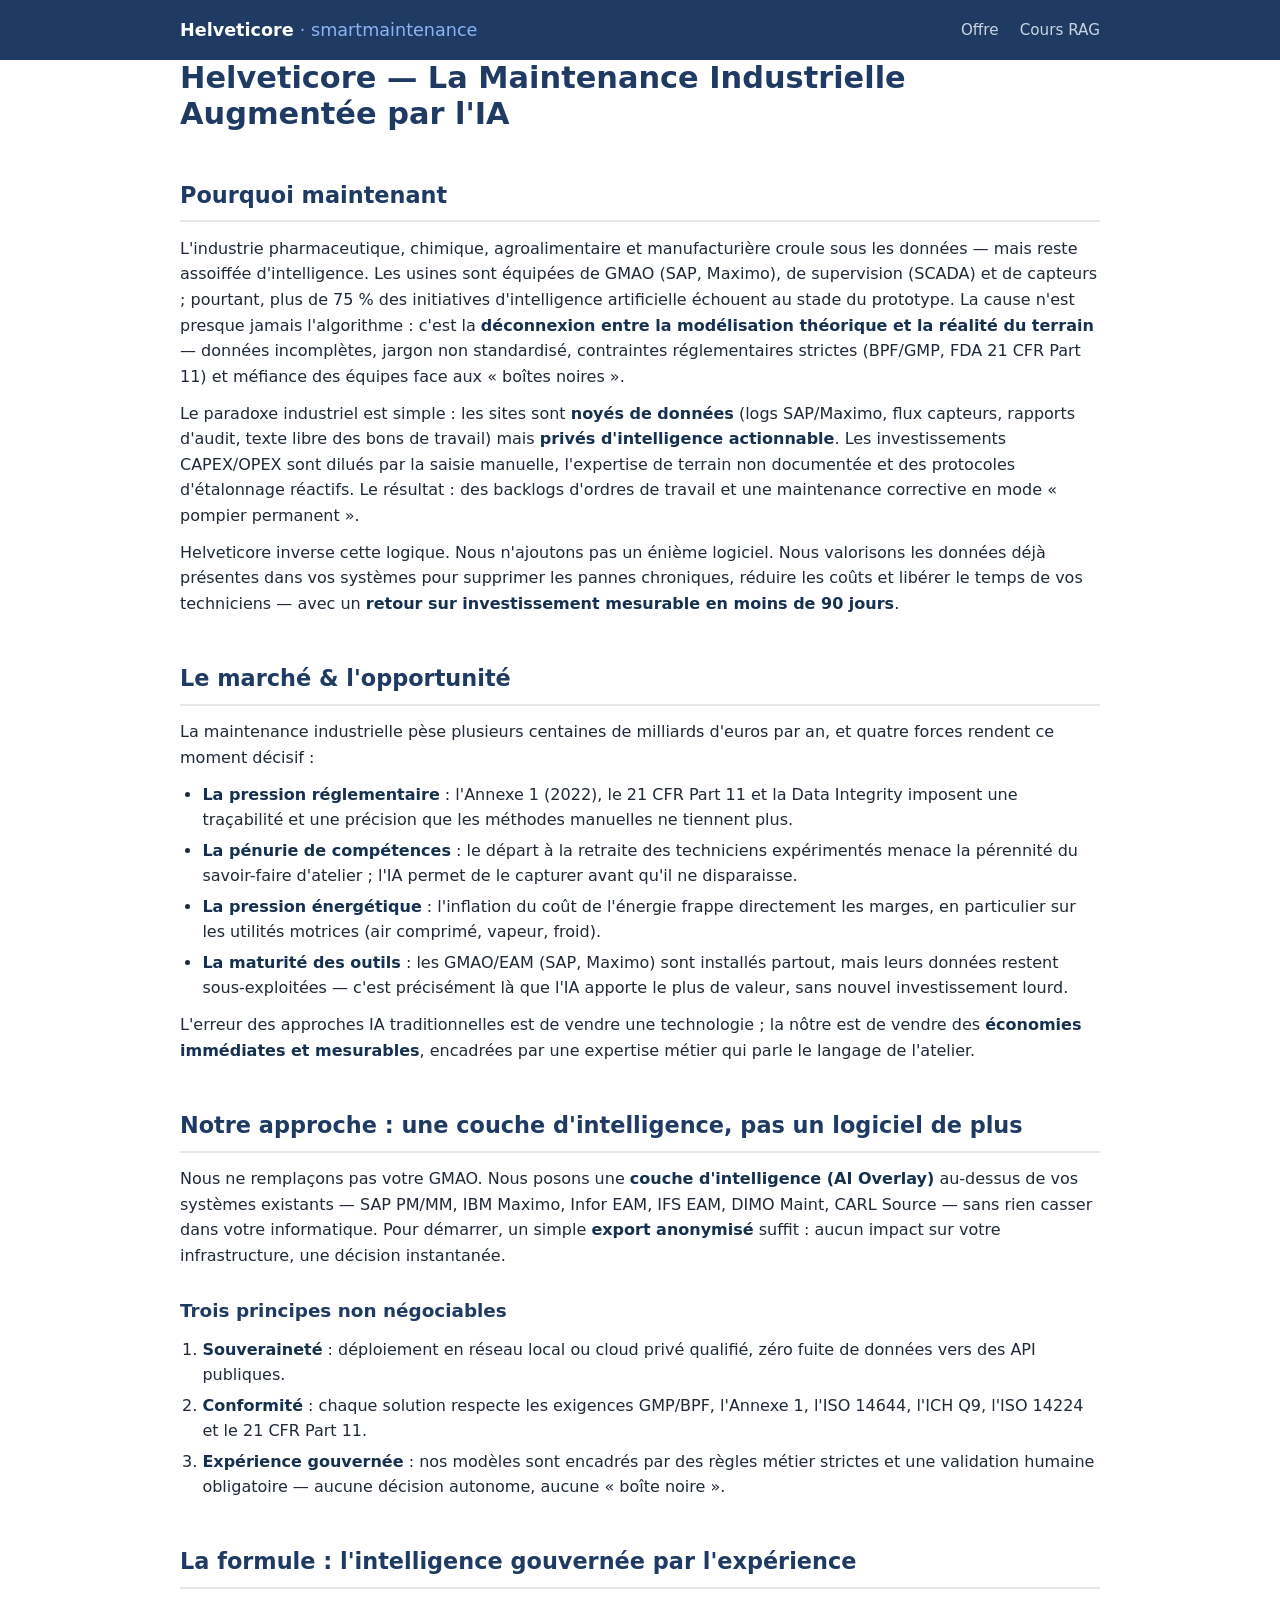
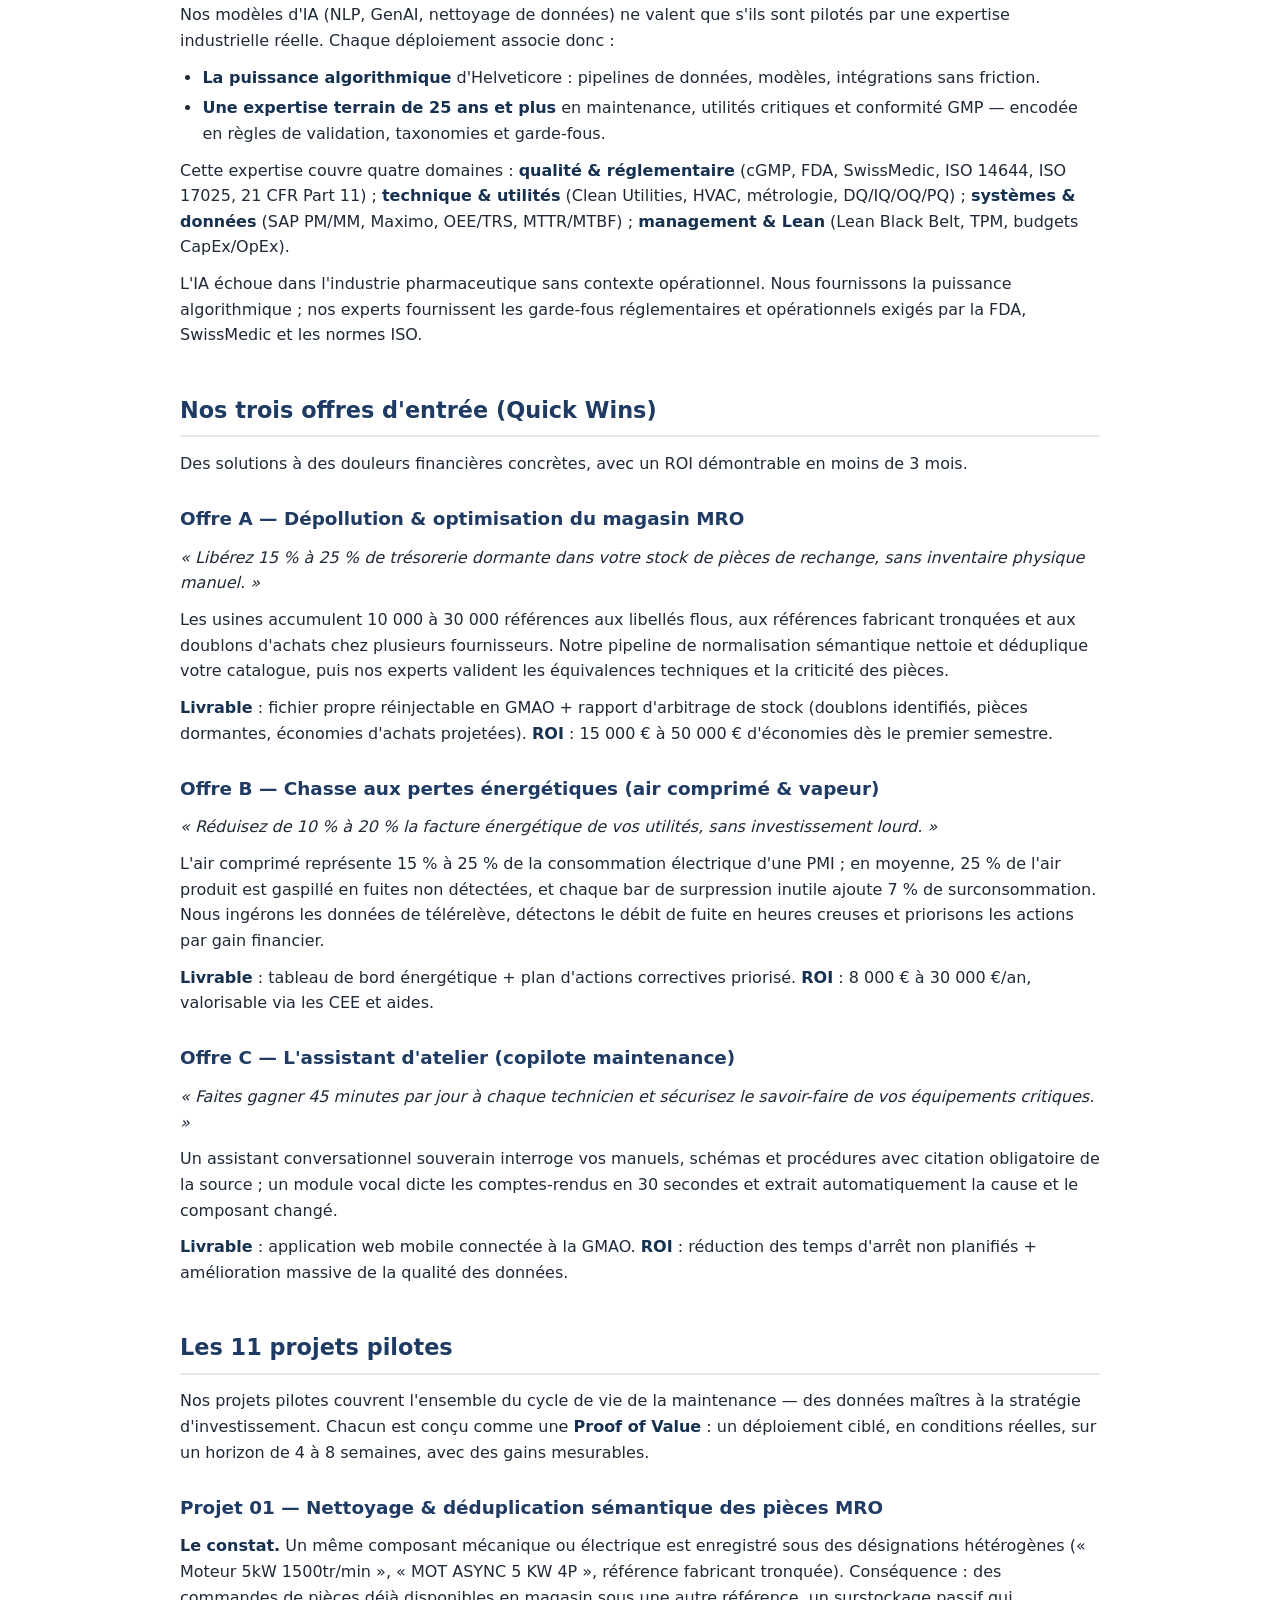
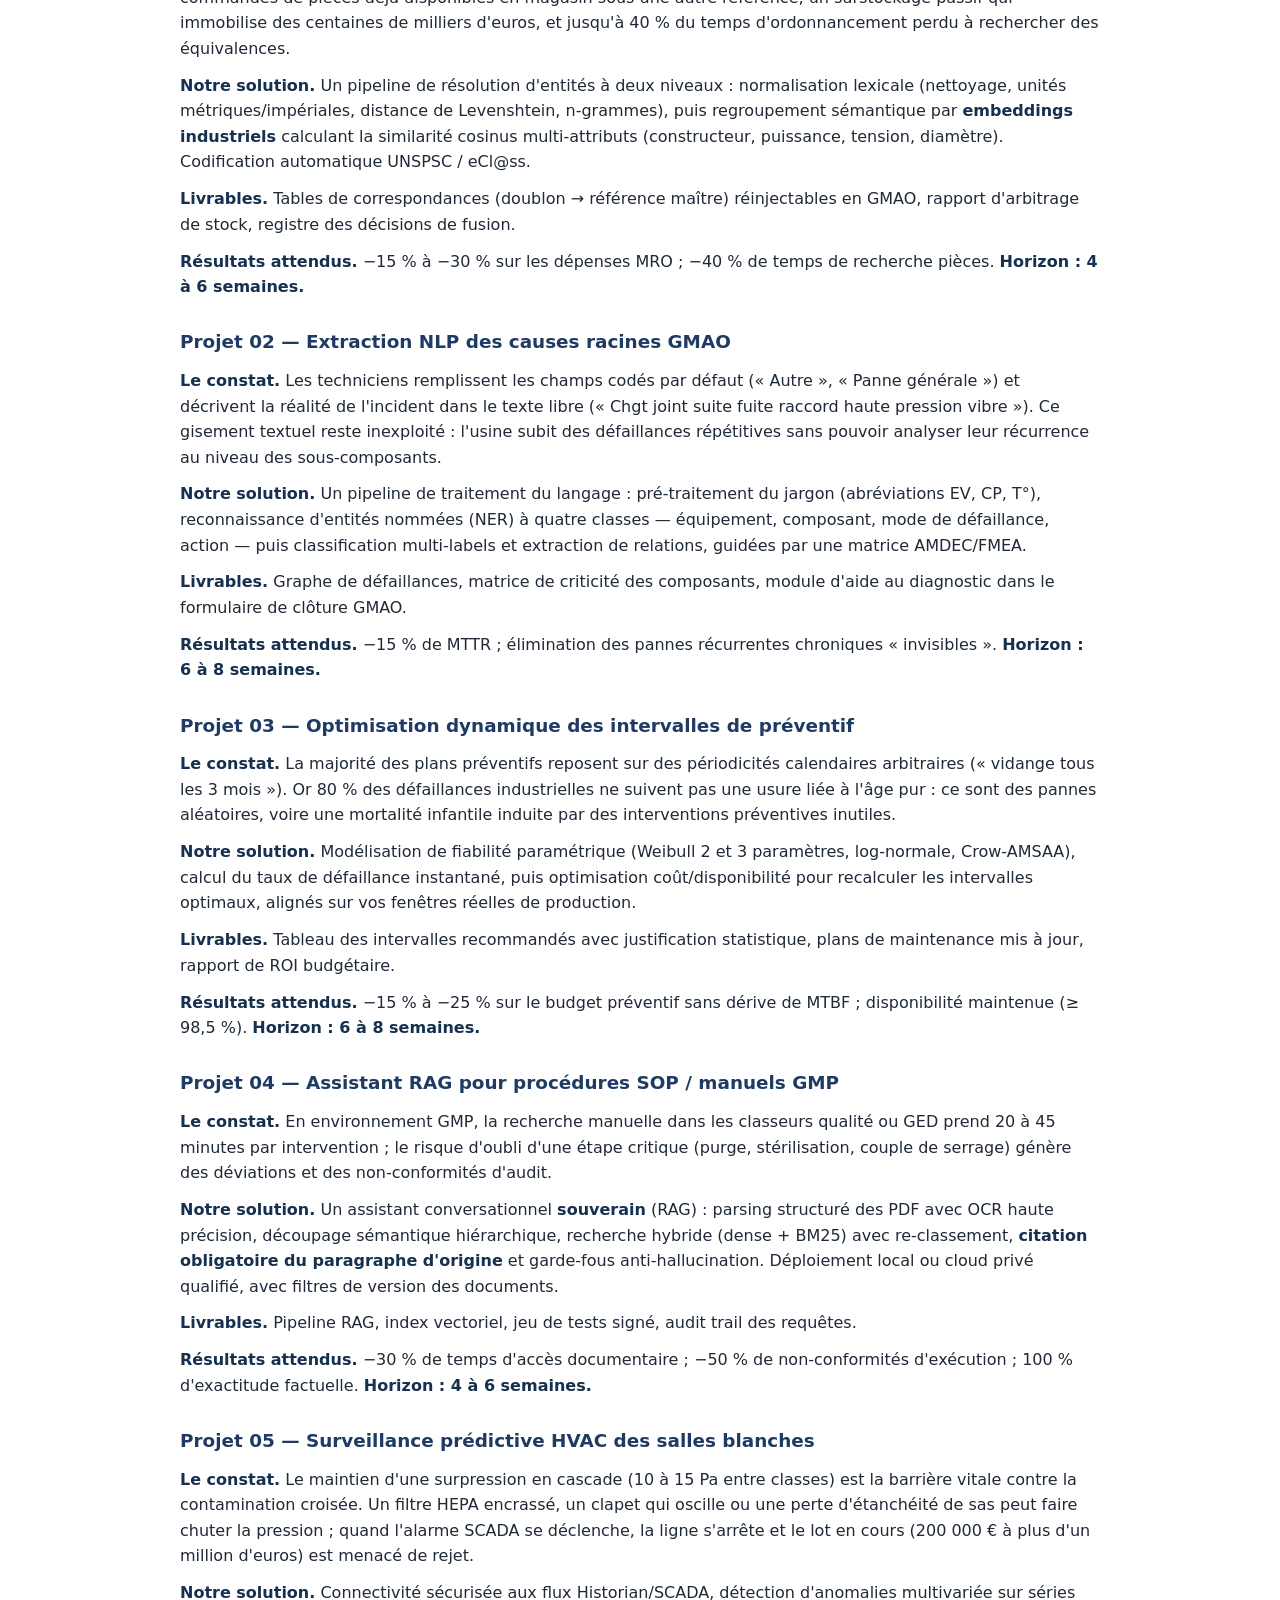
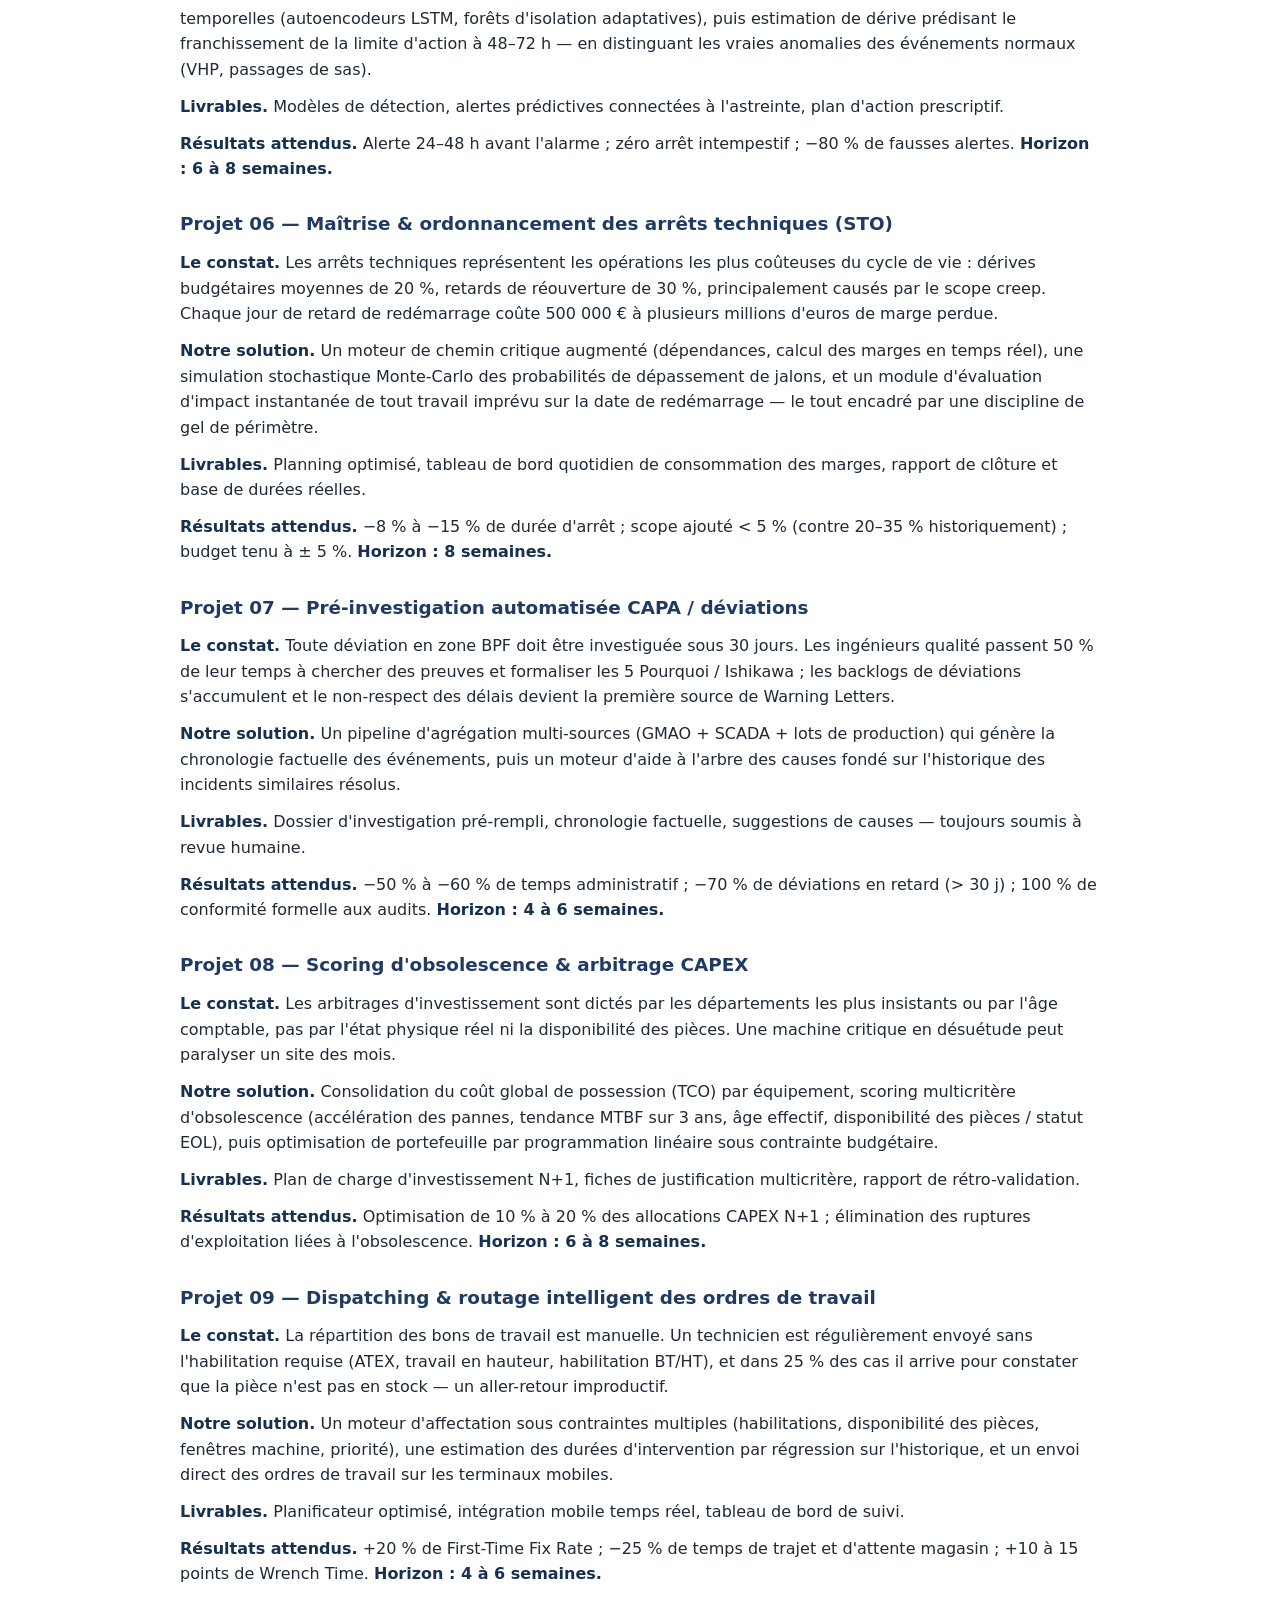
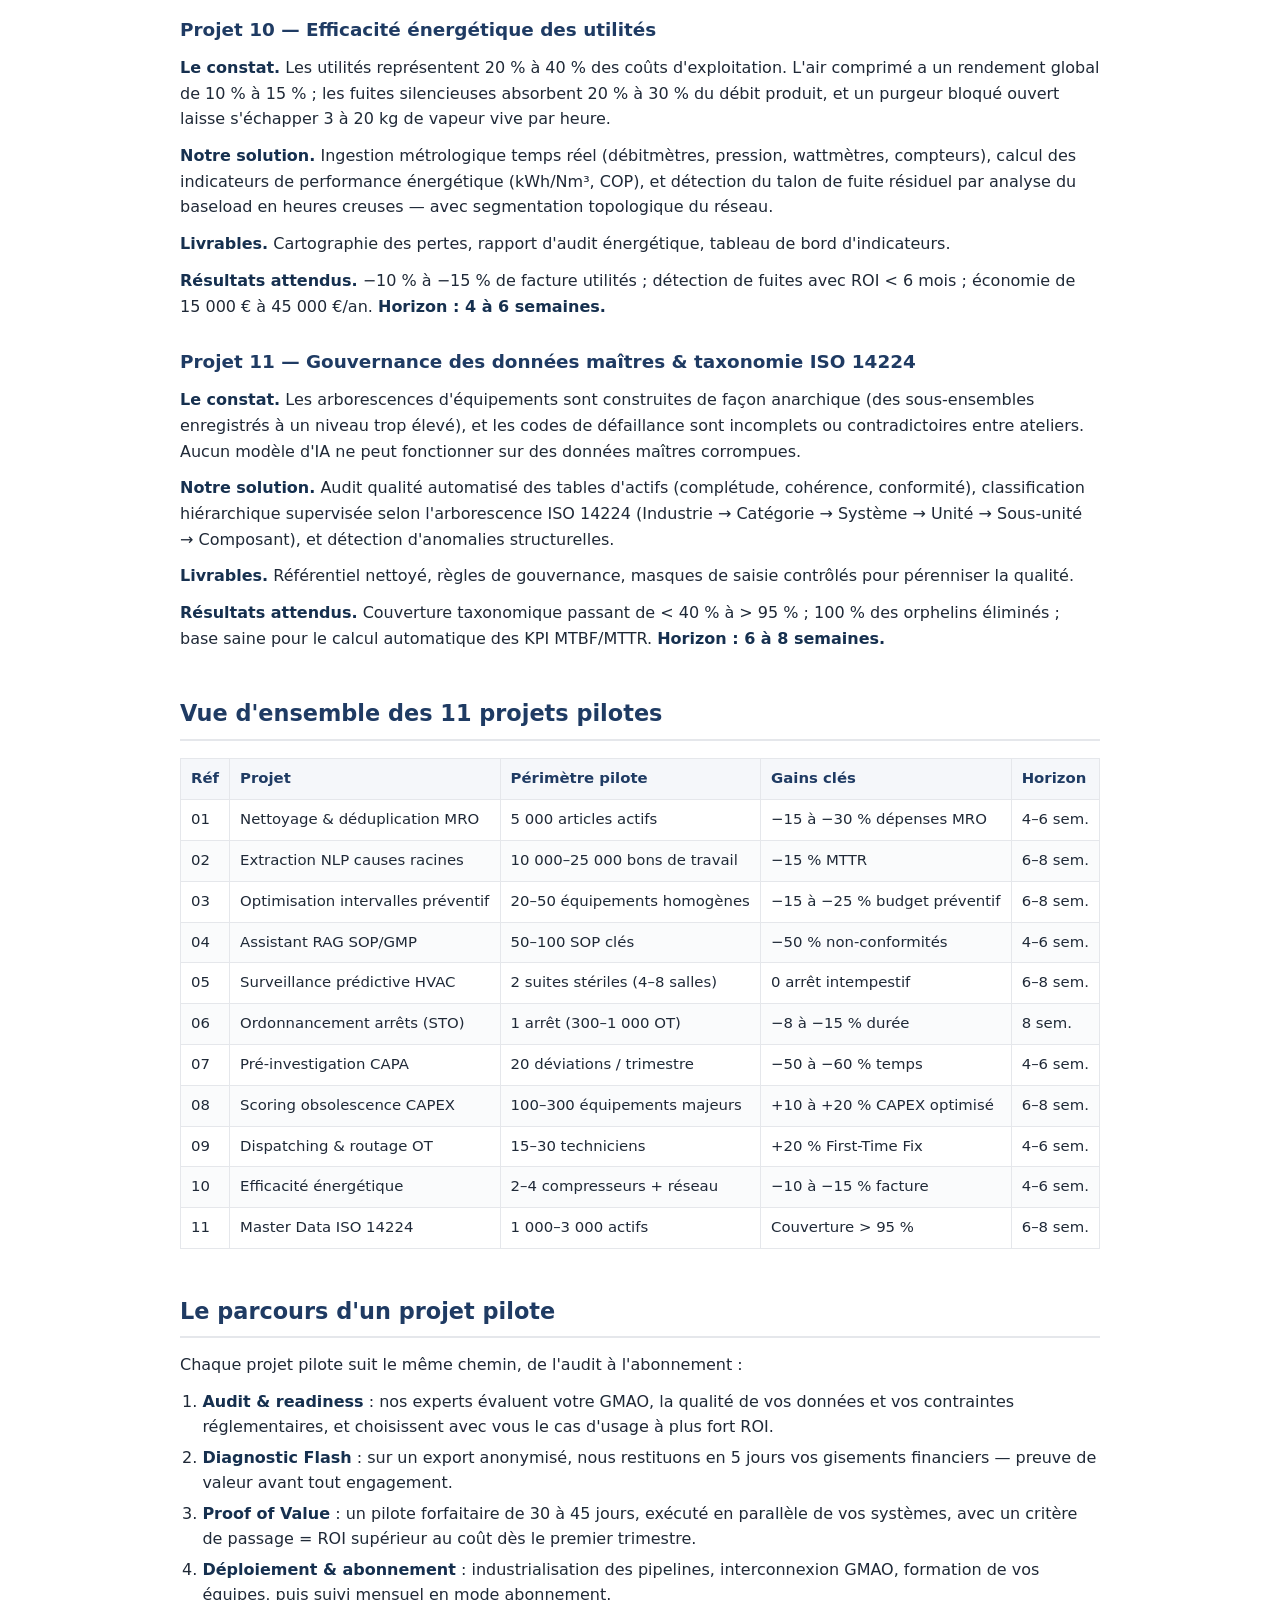
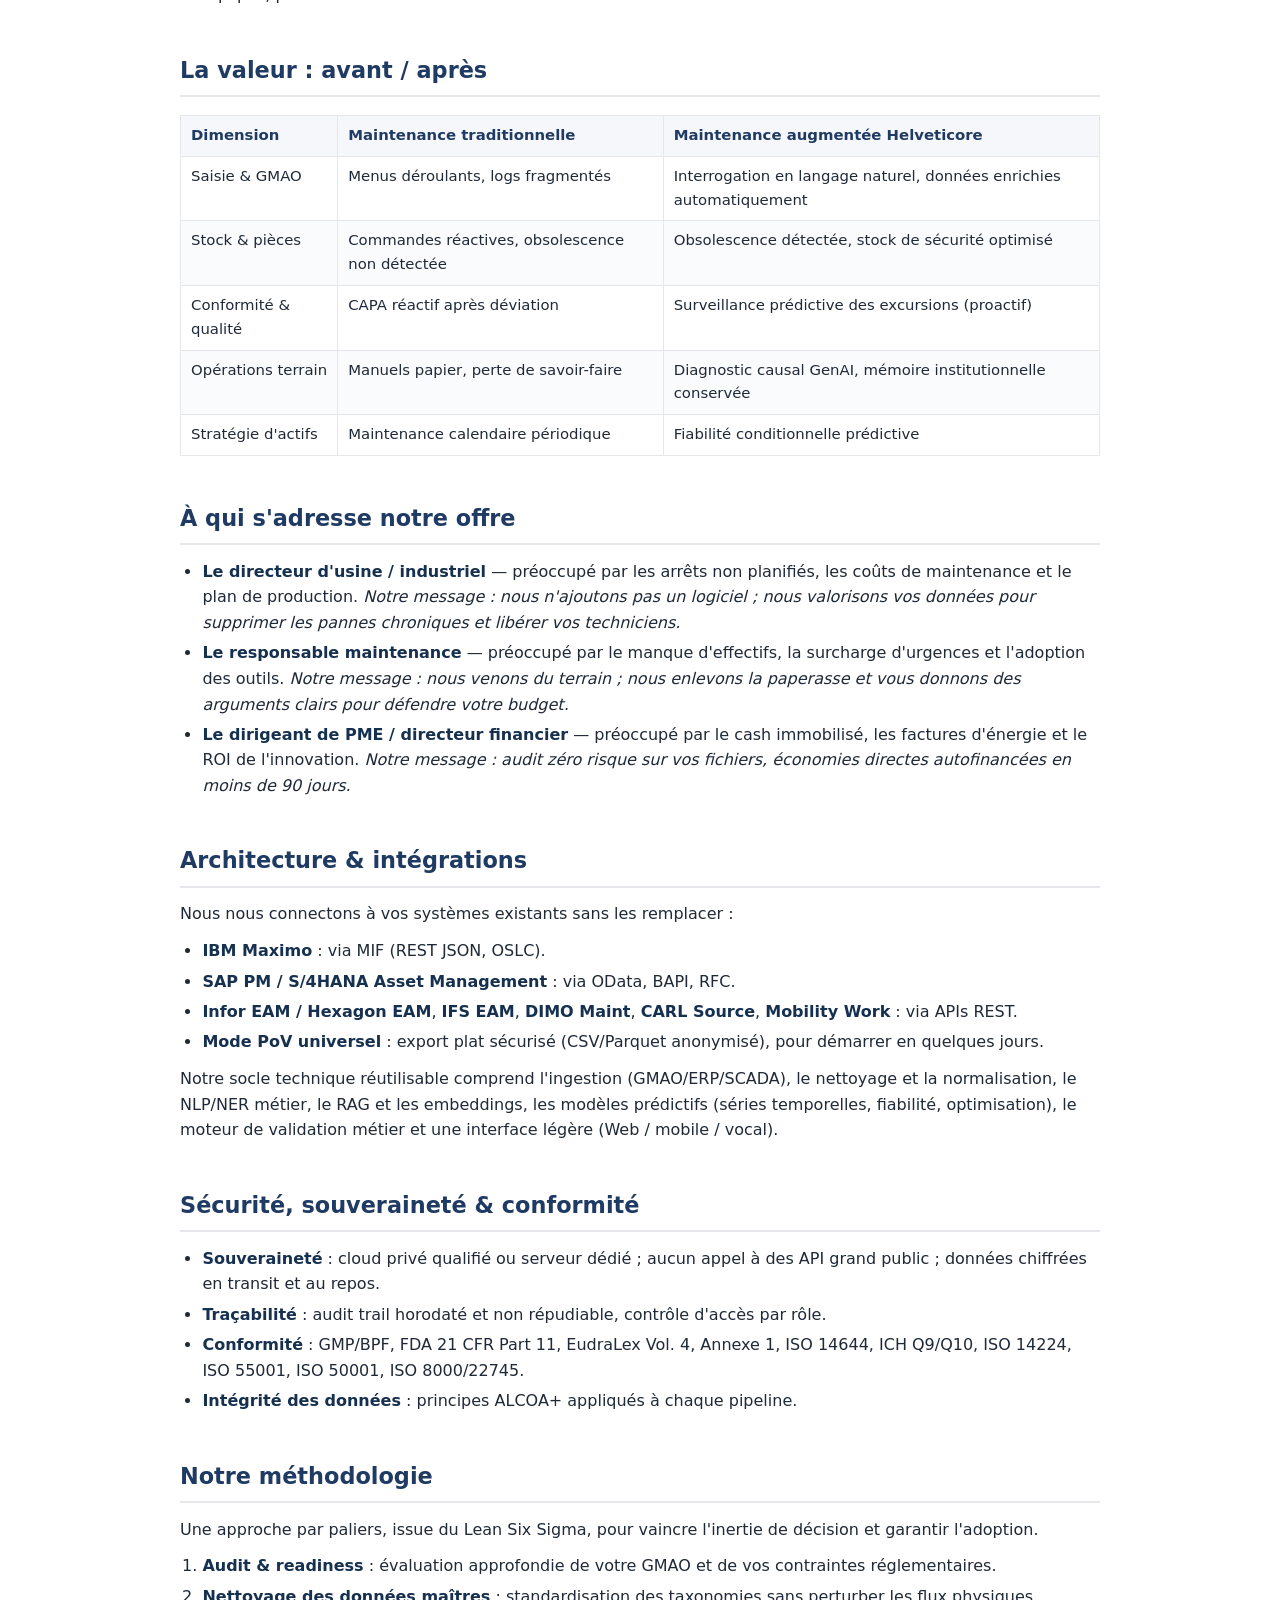
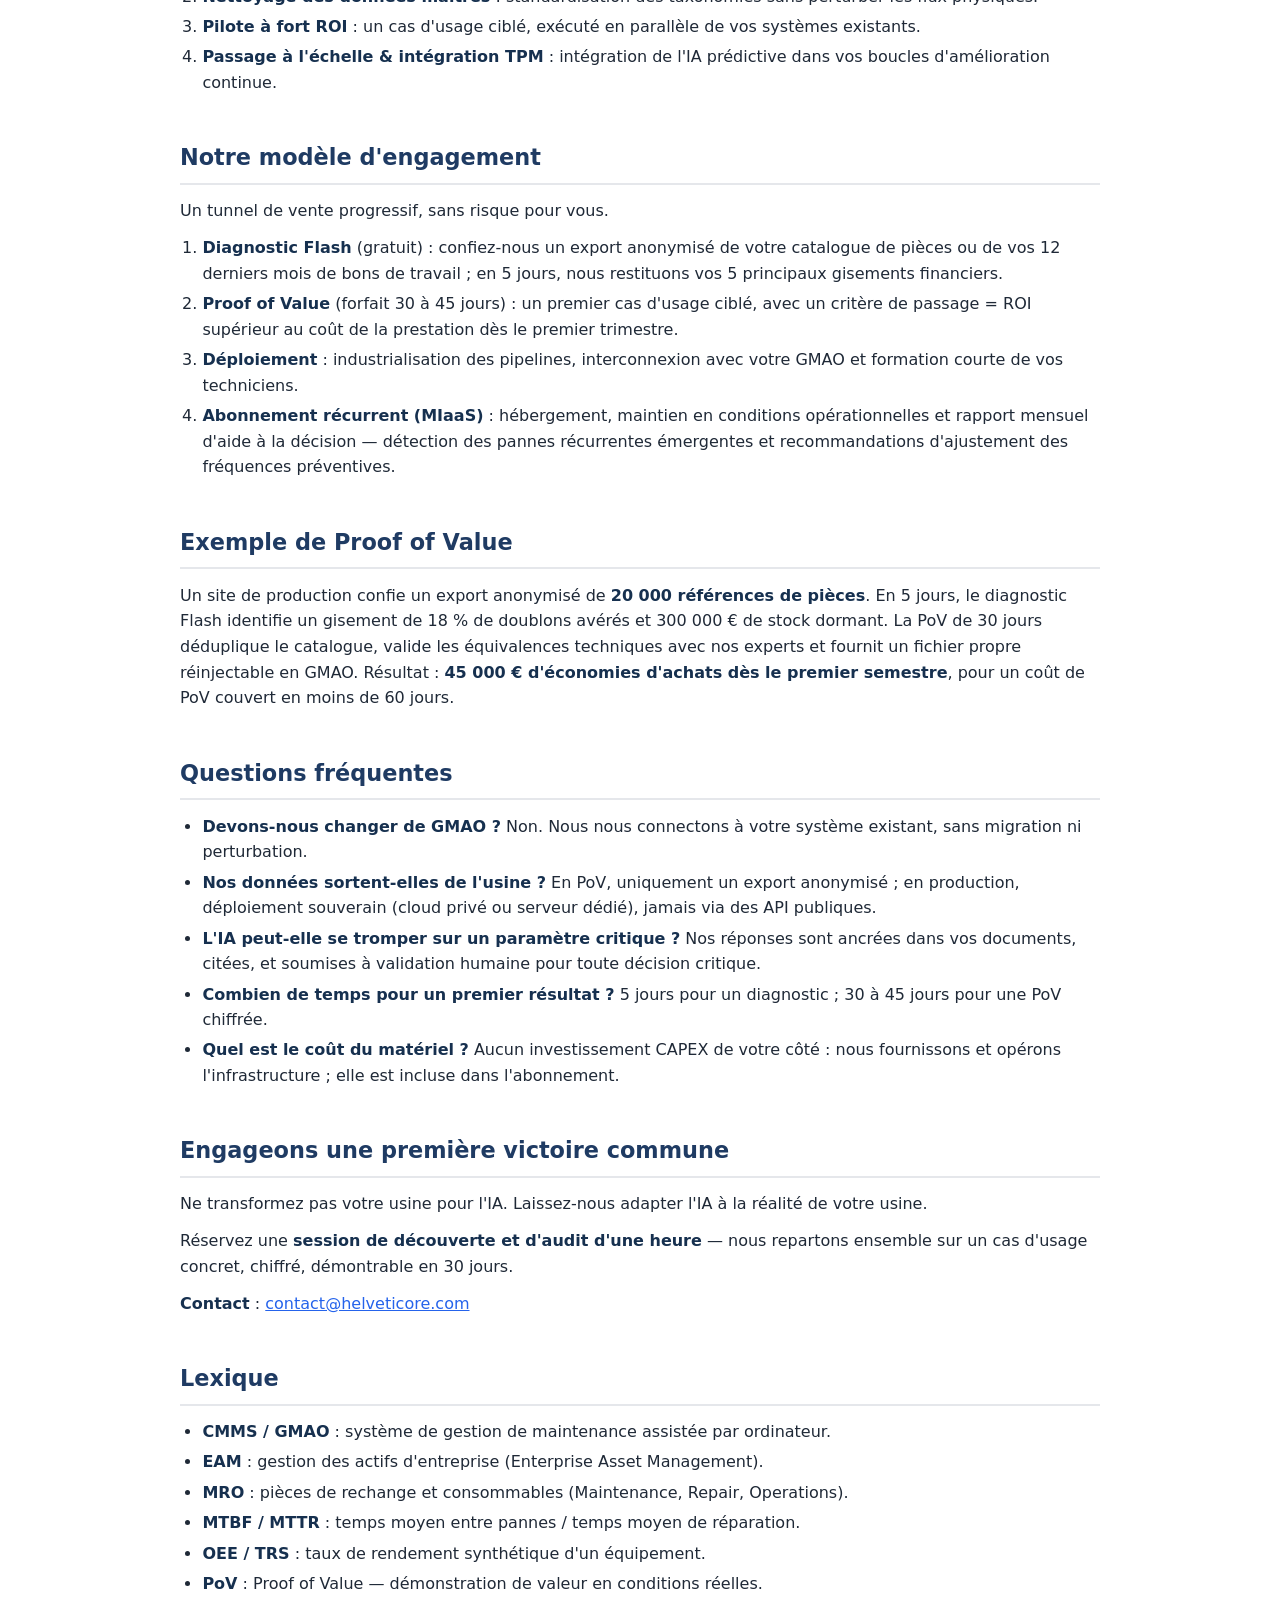
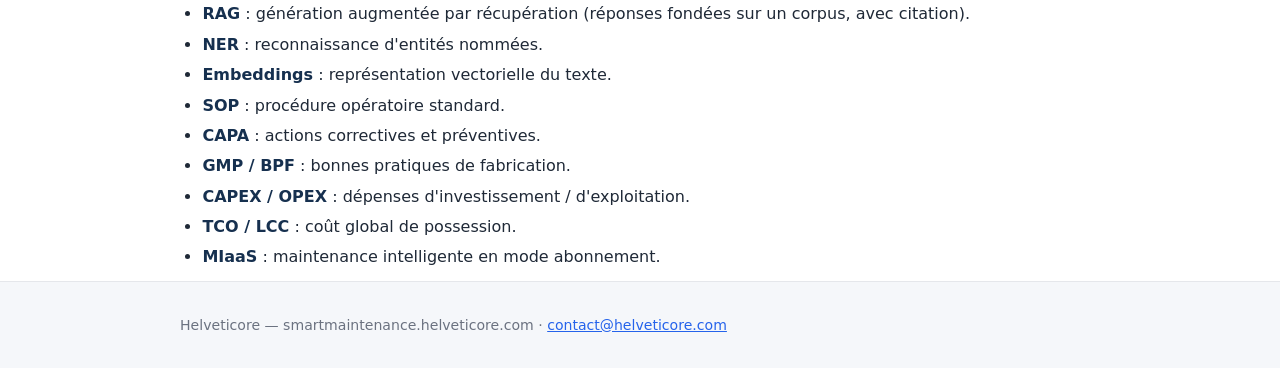
==== index.html @ 06142768 "Initial site smartmaintenance : offre IA maintenance + cours RAG" ====
<!DOCTYPE html>
<html lang="fr">
<head>
<meta charset="utf-8">
<meta name="viewport" content="width=device-width, initial-scale=1">
<title>Helveticore smartmaintenance — Maintenance industrielle augmentée par l’IA</title>
<meta name="description" content="IA & maintenance industrielle : 11 projets pilotes, 3 offres à ROI rapide. AI Overlay souverain sur vos GMAO (SAP, Maximo), conforme GMP.">
<link rel="icon" href="favicon.svg" type="image/svg+xml">
<link rel="stylesheet" href="assets/css/style.css">
</head>
<body>
<header class="site-header">
  <div class="wrap">
    <a class="brand" href="index.html">Helveticore <span>· smartmaintenance</span></a>
    <nav>
      <a href="index.html">Offre</a>
      <a href="cours-rag.html">Cours RAG</a>
    </nav>
  </div>
</header>
<main class="wrap">
<h1>Helveticore — La Maintenance Industrielle Augmentée par l'IA</h1>
<h2>Pourquoi maintenant</h2>
<p>L'industrie pharmaceutique, chimique, agroalimentaire et manufacturière croule sous les données — mais reste assoiffée d'intelligence. Les usines sont équipées de GMAO (SAP, Maximo), de supervision (SCADA) et de capteurs ; pourtant, plus de 75 % des initiatives d'intelligence artificielle échouent au stade du prototype. La cause n'est presque jamais l'algorithme : c'est la <strong>déconnexion entre la modélisation théorique et la réalité du terrain</strong> — données incomplètes, jargon non standardisé, contraintes réglementaires strictes (BPF/GMP, FDA 21 CFR Part 11) et méfiance des équipes face aux « boîtes noires ».</p>
<p>Le paradoxe industriel est simple : les sites sont <strong>noyés de données</strong> (logs SAP/Maximo, flux capteurs, rapports d'audit, texte libre des bons de travail) mais <strong>privés d'intelligence actionnable</strong>. Les investissements CAPEX/OPEX sont dilués par la saisie manuelle, l'expertise de terrain non documentée et des protocoles d'étalonnage réactifs. Le résultat : des backlogs d'ordres de travail et une maintenance corrective en mode « pompier permanent ».</p>
<p>Helveticore inverse cette logique. Nous n'ajoutons pas un énième logiciel. Nous valorisons les données déjà présentes dans vos systèmes pour supprimer les pannes chroniques, réduire les coûts et libérer le temps de vos techniciens — avec un <strong>retour sur investissement mesurable en moins de 90 jours</strong>.</p>
<h2>Le marché &amp; l'opportunité</h2>
<p>La maintenance industrielle pèse plusieurs centaines de milliards d'euros par an, et quatre forces rendent ce moment décisif :</p>
<ul>
<li><strong>La pression réglementaire</strong> : l'Annexe 1 (2022), le 21 CFR Part 11 et la Data Integrity imposent une traçabilité et une précision que les méthodes manuelles ne tiennent plus.</li>
<li><strong>La pénurie de compétences</strong> : le départ à la retraite des techniciens expérimentés menace la pérennité du savoir-faire d'atelier ; l'IA permet de le capturer avant qu'il ne disparaisse.</li>
<li><strong>La pression énergétique</strong> : l'inflation du coût de l'énergie frappe directement les marges, en particulier sur les utilités motrices (air comprimé, vapeur, froid).</li>
<li><strong>La maturité des outils</strong> : les GMAO/EAM (SAP, Maximo) sont installés partout, mais leurs données restent sous-exploitées — c'est précisément là que l'IA apporte le plus de valeur, sans nouvel investissement lourd.</li>
</ul>
<p>L'erreur des approches IA traditionnelles est de vendre une technologie ; la nôtre est de vendre des <strong>économies immédiates et mesurables</strong>, encadrées par une expertise métier qui parle le langage de l'atelier.</p>
<h2>Notre approche : une couche d'intelligence, pas un logiciel de plus</h2>
<p>Nous ne remplaçons pas votre GMAO. Nous posons une <strong>couche d'intelligence (AI Overlay)</strong> au-dessus de vos systèmes existants — SAP PM/MM, IBM Maximo, Infor EAM, IFS EAM, DIMO Maint, CARL Source — sans rien casser dans votre informatique. Pour démarrer, un simple <strong>export anonymisé</strong> suffit : aucun impact sur votre infrastructure, une décision instantanée.</p>
<h3>Trois principes non négociables</h3>
<ol>
<li><strong>Souveraineté</strong> : déploiement en réseau local ou cloud privé qualifié, zéro fuite de données vers des API publiques.</li>
<li><strong>Conformité</strong> : chaque solution respecte les exigences GMP/BPF, l'Annexe 1, l'ISO 14644, l'ICH Q9, l'ISO 14224 et le 21 CFR Part 11.</li>
<li><strong>Expérience gouvernée</strong> : nos modèles sont encadrés par des règles métier strictes et une validation humaine obligatoire — aucune décision autonome, aucune « boîte noire ».</li>
</ol>
<h2>La formule : l'intelligence gouvernée par l'expérience</h2>
<p>Nos modèles d'IA (NLP, GenAI, nettoyage de données) ne valent que s'ils sont pilotés par une expertise industrielle réelle. Chaque déploiement associe donc :</p>
<ul>
<li><strong>La puissance algorithmique</strong> d'Helveticore : pipelines de données, modèles, intégrations sans friction.</li>
<li><strong>Une expertise terrain de 25 ans et plus</strong> en maintenance, utilités critiques et conformité GMP — encodée en règles de validation, taxonomies et garde-fous.</li>
</ul>
<p>Cette expertise couvre quatre domaines : <strong>qualité &amp; réglementaire</strong> (cGMP, FDA, SwissMedic, ISO 14644, ISO 17025, 21 CFR Part 11) ; <strong>technique &amp; utilités</strong> (Clean Utilities, HVAC, métrologie, DQ/IQ/OQ/PQ) ; <strong>systèmes &amp; données</strong> (SAP PM/MM, Maximo, OEE/TRS, MTTR/MTBF) ; <strong>management &amp; Lean</strong> (Lean Black Belt, TPM, budgets CapEx/OpEx).</p>
<p>L'IA échoue dans l'industrie pharmaceutique sans contexte opérationnel. Nous fournissons la puissance algorithmique ; nos experts fournissent les garde-fous réglementaires et opérationnels exigés par la FDA, SwissMedic et les normes ISO.</p>
<h2>Nos trois offres d'entrée (Quick Wins)</h2>
<p>Des solutions à des douleurs financières concrètes, avec un ROI démontrable en moins de 3 mois.</p>
<h3>Offre A — Dépollution &amp; optimisation du magasin MRO</h3>
<p><em>« Libérez 15 % à 25 % de trésorerie dormante dans votre stock de pièces de rechange, sans inventaire physique manuel. »</em></p>
<p>Les usines accumulent 10 000 à 30 000 références aux libellés flous, aux références fabricant tronquées et aux doublons d'achats chez plusieurs fournisseurs. Notre pipeline de normalisation sémantique nettoie et déduplique votre catalogue, puis nos experts valident les équivalences techniques et la criticité des pièces.</p>
<p><strong>Livrable</strong> : fichier propre réinjectable en GMAO + rapport d'arbitrage de stock (doublons identifiés, pièces dormantes, économies d'achats projetées).
<strong>ROI</strong> : 15 000 € à 50 000 € d'économies dès le premier semestre.</p>
<h3>Offre B — Chasse aux pertes énergétiques (air comprimé &amp; vapeur)</h3>
<p><em>« Réduisez de 10 % à 20 % la facture énergétique de vos utilités, sans investissement lourd. »</em></p>
<p>L'air comprimé représente 15 % à 25 % de la consommation électrique d'une PMI ; en moyenne, 25 % de l'air produit est gaspillé en fuites non détectées, et chaque bar de surpression inutile ajoute 7 % de surconsommation. Nous ingérons les données de télérelève, détectons le débit de fuite en heures creuses et priorisons les actions par gain financier.</p>
<p><strong>Livrable</strong> : tableau de bord énergétique + plan d'actions correctives priorisé.
<strong>ROI</strong> : 8 000 € à 30 000 €/an, valorisable via les CEE et aides.</p>
<h3>Offre C — L'assistant d'atelier (copilote maintenance)</h3>
<p><em>« Faites gagner 45 minutes par jour à chaque technicien et sécurisez le savoir-faire de vos équipements critiques. »</em></p>
<p>Un assistant conversationnel souverain interroge vos manuels, schémas et procédures avec citation obligatoire de la source ; un module vocal dicte les comptes-rendus en 30 secondes et extrait automatiquement la cause et le composant changé.</p>
<p><strong>Livrable</strong> : application web mobile connectée à la GMAO.
<strong>ROI</strong> : réduction des temps d'arrêt non planifiés + amélioration massive de la qualité des données.</p>
<h2>Les 11 projets pilotes</h2>
<p>Nos projets pilotes couvrent l'ensemble du cycle de vie de la maintenance — des données maîtres à la stratégie d'investissement. Chacun est conçu comme une <strong>Proof of Value</strong> : un déploiement ciblé, en conditions réelles, sur un horizon de 4 à 8 semaines, avec des gains mesurables.</p>
<h3>Projet 01 — Nettoyage &amp; déduplication sémantique des pièces MRO</h3>
<p><strong>Le constat.</strong> Un même composant mécanique ou électrique est enregistré sous des désignations hétérogènes (« Moteur 5kW 1500tr/min », « MOT ASYNC 5 KW 4P », référence fabricant tronquée). Conséquence : des commandes de pièces déjà disponibles en magasin sous une autre référence, un surstockage passif qui immobilise des centaines de milliers d'euros, et jusqu'à 40 % du temps d'ordonnancement perdu à rechercher des équivalences.</p>
<p><strong>Notre solution.</strong> Un pipeline de résolution d'entités à deux niveaux : normalisation lexicale (nettoyage, unités métriques/impériales, distance de Levenshtein, n-grammes), puis regroupement sémantique par <strong>embeddings industriels</strong> calculant la similarité cosinus multi-attributs (constructeur, puissance, tension, diamètre). Codification automatique UNSPSC / eCl@ss.</p>
<p><strong>Livrables.</strong> Tables de correspondances (doublon → référence maître) réinjectables en GMAO, rapport d'arbitrage de stock, registre des décisions de fusion.</p>
<p><strong>Résultats attendus.</strong> −15 % à −30 % sur les dépenses MRO ; −40 % de temps de recherche pièces. <strong>Horizon : 4 à 6 semaines.</strong></p>
<h3>Projet 02 — Extraction NLP des causes racines GMAO</h3>
<p><strong>Le constat.</strong> Les techniciens remplissent les champs codés par défaut (« Autre », « Panne générale ») et décrivent la réalité de l'incident dans le texte libre (« Chgt joint suite fuite raccord haute pression vibre »). Ce gisement textuel reste inexploité : l'usine subit des défaillances répétitives sans pouvoir analyser leur récurrence au niveau des sous-composants.</p>
<p><strong>Notre solution.</strong> Un pipeline de traitement du langage : pré-traitement du jargon (abréviations EV, CP, T°), reconnaissance d'entités nommées (NER) à quatre classes — équipement, composant, mode de défaillance, action — puis classification multi-labels et extraction de relations, guidées par une matrice AMDEC/FMEA.</p>
<p><strong>Livrables.</strong> Graphe de défaillances, matrice de criticité des composants, module d'aide au diagnostic dans le formulaire de clôture GMAO.</p>
<p><strong>Résultats attendus.</strong> −15 % de MTTR ; élimination des pannes récurrentes chroniques « invisibles ». <strong>Horizon : 6 à 8 semaines.</strong></p>
<h3>Projet 03 — Optimisation dynamique des intervalles de préventif</h3>
<p><strong>Le constat.</strong> La majorité des plans préventifs reposent sur des périodicités calendaires arbitraires (« vidange tous les 3 mois »). Or 80 % des défaillances industrielles ne suivent pas une usure liée à l'âge pur : ce sont des pannes aléatoires, voire une mortalité infantile induite par des interventions préventives inutiles.</p>
<p><strong>Notre solution.</strong> Modélisation de fiabilité paramétrique (Weibull 2 et 3 paramètres, log-normale, Crow-AMSAA), calcul du taux de défaillance instantané, puis optimisation coût/disponibilité pour recalculer les intervalles optimaux, alignés sur vos fenêtres réelles de production.</p>
<p><strong>Livrables.</strong> Tableau des intervalles recommandés avec justification statistique, plans de maintenance mis à jour, rapport de ROI budgétaire.</p>
<p><strong>Résultats attendus.</strong> −15 % à −25 % sur le budget préventif sans dérive de MTBF ; disponibilité maintenue (≥ 98,5 %). <strong>Horizon : 6 à 8 semaines.</strong></p>
<h3>Projet 04 — Assistant RAG pour procédures SOP / manuels GMP</h3>
<p><strong>Le constat.</strong> En environnement GMP, la recherche manuelle dans les classeurs qualité ou GED prend 20 à 45 minutes par intervention ; le risque d'oubli d'une étape critique (purge, stérilisation, couple de serrage) génère des déviations et des non-conformités d'audit.</p>
<p><strong>Notre solution.</strong> Un assistant conversationnel <strong>souverain</strong> (RAG) : parsing structuré des PDF avec OCR haute précision, découpage sémantique hiérarchique, recherche hybride (dense + BM25) avec re-classement, <strong>citation obligatoire du paragraphe d'origine</strong> et garde-fous anti-hallucination. Déploiement local ou cloud privé qualifié, avec filtres de version des documents.</p>
<p><strong>Livrables.</strong> Pipeline RAG, index vectoriel, jeu de tests signé, audit trail des requêtes.</p>
<p><strong>Résultats attendus.</strong> −30 % de temps d'accès documentaire ; −50 % de non-conformités d'exécution ; 100 % d'exactitude factuelle. <strong>Horizon : 4 à 6 semaines.</strong></p>
<h3>Projet 05 — Surveillance prédictive HVAC des salles blanches</h3>
<p><strong>Le constat.</strong> Le maintien d'une surpression en cascade (10 à 15 Pa entre classes) est la barrière vitale contre la contamination croisée. Un filtre HEPA encrassé, un clapet qui oscille ou une perte d'étanchéité de sas peut faire chuter la pression ; quand l'alarme SCADA se déclenche, la ligne s'arrête et le lot en cours (200 000 € à plus d'un million d'euros) est menacé de rejet.</p>
<p><strong>Notre solution.</strong> Connectivité sécurisée aux flux Historian/SCADA, détection d'anomalies multivariée sur séries temporelles (autoencodeurs LSTM, forêts d'isolation adaptatives), puis estimation de dérive prédisant le franchissement de la limite d'action à 48–72 h — en distinguant les vraies anomalies des événements normaux (VHP, passages de sas).</p>
<p><strong>Livrables.</strong> Modèles de détection, alertes prédictives connectées à l'astreinte, plan d'action prescriptif.</p>
<p><strong>Résultats attendus.</strong> Alerte 24–48 h avant l'alarme ; zéro arrêt intempestif ; −80 % de fausses alertes. <strong>Horizon : 6 à 8 semaines.</strong></p>
<h3>Projet 06 — Maîtrise &amp; ordonnancement des arrêts techniques (STO)</h3>
<p><strong>Le constat.</strong> Les arrêts techniques représentent les opérations les plus coûteuses du cycle de vie : dérives budgétaires moyennes de 20 %, retards de réouverture de 30 %, principalement causés par le scope creep. Chaque jour de retard de redémarrage coûte 500 000 € à plusieurs millions d'euros de marge perdue.</p>
<p><strong>Notre solution.</strong> Un moteur de chemin critique augmenté (dépendances, calcul des marges en temps réel), une simulation stochastique Monte-Carlo des probabilités de dépassement de jalons, et un module d'évaluation d'impact instantanée de tout travail imprévu sur la date de redémarrage — le tout encadré par une discipline de gel de périmètre.</p>
<p><strong>Livrables.</strong> Planning optimisé, tableau de bord quotidien de consommation des marges, rapport de clôture et base de durées réelles.</p>
<p><strong>Résultats attendus.</strong> −8 % à −15 % de durée d'arrêt ; scope ajouté &lt; 5 % (contre 20–35 % historiquement) ; budget tenu à ± 5 %. <strong>Horizon : 8 semaines.</strong></p>
<h3>Projet 07 — Pré-investigation automatisée CAPA / déviations</h3>
<p><strong>Le constat.</strong> Toute déviation en zone BPF doit être investiguée sous 30 jours. Les ingénieurs qualité passent 50 % de leur temps à chercher des preuves et formaliser les 5 Pourquoi / Ishikawa ; les backlogs de déviations s'accumulent et le non-respect des délais devient la première source de Warning Letters.</p>
<p><strong>Notre solution.</strong> Un pipeline d'agrégation multi-sources (GMAO + SCADA + lots de production) qui génère la chronologie factuelle des événements, puis un moteur d'aide à l'arbre des causes fondé sur l'historique des incidents similaires résolus.</p>
<p><strong>Livrables.</strong> Dossier d'investigation pré-rempli, chronologie factuelle, suggestions de causes — toujours soumis à revue humaine.</p>
<p><strong>Résultats attendus.</strong> −50 % à −60 % de temps administratif ; −70 % de déviations en retard (&gt; 30 j) ; 100 % de conformité formelle aux audits. <strong>Horizon : 4 à 6 semaines.</strong></p>
<h3>Projet 08 — Scoring d'obsolescence &amp; arbitrage CAPEX</h3>
<p><strong>Le constat.</strong> Les arbitrages d'investissement sont dictés par les départements les plus insistants ou par l'âge comptable, pas par l'état physique réel ni la disponibilité des pièces. Une machine critique en désuétude peut paralyser un site des mois.</p>
<p><strong>Notre solution.</strong> Consolidation du coût global de possession (TCO) par équipement, scoring multicritère d'obsolescence (accélération des pannes, tendance MTBF sur 3 ans, âge effectif, disponibilité des pièces / statut EOL), puis optimisation de portefeuille par programmation linéaire sous contrainte budgétaire.</p>
<p><strong>Livrables.</strong> Plan de charge d'investissement N+1, fiches de justification multicritère, rapport de rétro-validation.</p>
<p><strong>Résultats attendus.</strong> Optimisation de 10 % à 20 % des allocations CAPEX N+1 ; élimination des ruptures d'exploitation liées à l'obsolescence. <strong>Horizon : 6 à 8 semaines.</strong></p>
<h3>Projet 09 — Dispatching &amp; routage intelligent des ordres de travail</h3>
<p><strong>Le constat.</strong> La répartition des bons de travail est manuelle. Un technicien est régulièrement envoyé sans l'habilitation requise (ATEX, travail en hauteur, habilitation BT/HT), et dans 25 % des cas il arrive pour constater que la pièce n'est pas en stock — un aller-retour improductif.</p>
<p><strong>Notre solution.</strong> Un moteur d'affectation sous contraintes multiples (habilitations, disponibilité des pièces, fenêtres machine, priorité), une estimation des durées d'intervention par régression sur l'historique, et un envoi direct des ordres de travail sur les terminaux mobiles.</p>
<p><strong>Livrables.</strong> Planificateur optimisé, intégration mobile temps réel, tableau de bord de suivi.</p>
<p><strong>Résultats attendus.</strong> +20 % de First-Time Fix Rate ; −25 % de temps de trajet et d'attente magasin ; +10 à 15 points de Wrench Time. <strong>Horizon : 4 à 6 semaines.</strong></p>
<h3>Projet 10 — Efficacité énergétique des utilités</h3>
<p><strong>Le constat.</strong> Les utilités représentent 20 % à 40 % des coûts d'exploitation. L'air comprimé a un rendement global de 10 % à 15 % ; les fuites silencieuses absorbent 20 % à 30 % du débit produit, et un purgeur bloqué ouvert laisse s'échapper 3 à 20 kg de vapeur vive par heure.</p>
<p><strong>Notre solution.</strong> Ingestion métrologique temps réel (débitmètres, pression, wattmètres, compteurs), calcul des indicateurs de performance énergétique (kWh/Nm³, COP), et détection du talon de fuite résiduel par analyse du baseload en heures creuses — avec segmentation topologique du réseau.</p>
<p><strong>Livrables.</strong> Cartographie des pertes, rapport d'audit énergétique, tableau de bord d'indicateurs.</p>
<p><strong>Résultats attendus.</strong> −10 % à −15 % de facture utilités ; détection de fuites avec ROI &lt; 6 mois ; économie de 15 000 € à 45 000 €/an. <strong>Horizon : 4 à 6 semaines.</strong></p>
<h3>Projet 11 — Gouvernance des données maîtres &amp; taxonomie ISO 14224</h3>
<p><strong>Le constat.</strong> Les arborescences d'équipements sont construites de façon anarchique (des sous-ensembles enregistrés à un niveau trop élevé), et les codes de défaillance sont incomplets ou contradictoires entre ateliers. Aucun modèle d'IA ne peut fonctionner sur des données maîtres corrompues.</p>
<p><strong>Notre solution.</strong> Audit qualité automatisé des tables d'actifs (complétude, cohérence, conformité), classification hiérarchique supervisée selon l'arborescence ISO 14224 (Industrie → Catégorie → Système → Unité → Sous-unité → Composant), et détection d'anomalies structurelles.</p>
<p><strong>Livrables.</strong> Référentiel nettoyé, règles de gouvernance, masques de saisie contrôlés pour pérenniser la qualité.</p>
<p><strong>Résultats attendus.</strong> Couverture taxonomique passant de &lt; 40 % à &gt; 95 % ; 100 % des orphelins éliminés ; base saine pour le calcul automatique des KPI MTBF/MTTR. <strong>Horizon : 6 à 8 semaines.</strong></p>
<h2>Vue d'ensemble des 11 projets pilotes</h2>
<table>
<thead>
<tr>
<th>Réf</th>
<th>Projet</th>
<th>Périmètre pilote</th>
<th>Gains clés</th>
<th>Horizon</th>
</tr>
</thead>
<tbody>
<tr>
<td>01</td>
<td>Nettoyage &amp; déduplication MRO</td>
<td>5 000 articles actifs</td>
<td>−15 à −30 % dépenses MRO</td>
<td>4–6 sem.</td>
</tr>
<tr>
<td>02</td>
<td>Extraction NLP causes racines</td>
<td>10 000–25 000 bons de travail</td>
<td>−15 % MTTR</td>
<td>6–8 sem.</td>
</tr>
<tr>
<td>03</td>
<td>Optimisation intervalles préventif</td>
<td>20–50 équipements homogènes</td>
<td>−15 à −25 % budget préventif</td>
<td>6–8 sem.</td>
</tr>
<tr>
<td>04</td>
<td>Assistant RAG SOP/GMP</td>
<td>50–100 SOP clés</td>
<td>−50 % non-conformités</td>
<td>4–6 sem.</td>
</tr>
<tr>
<td>05</td>
<td>Surveillance prédictive HVAC</td>
<td>2 suites stériles (4–8 salles)</td>
<td>0 arrêt intempestif</td>
<td>6–8 sem.</td>
</tr>
<tr>
<td>06</td>
<td>Ordonnancement arrêts (STO)</td>
<td>1 arrêt (300–1 000 OT)</td>
<td>−8 à −15 % durée</td>
<td>8 sem.</td>
</tr>
<tr>
<td>07</td>
<td>Pré-investigation CAPA</td>
<td>20 déviations / trimestre</td>
<td>−50 à −60 % temps</td>
<td>4–6 sem.</td>
</tr>
<tr>
<td>08</td>
<td>Scoring obsolescence CAPEX</td>
<td>100–300 équipements majeurs</td>
<td>+10 à +20 % CAPEX optimisé</td>
<td>6–8 sem.</td>
</tr>
<tr>
<td>09</td>
<td>Dispatching &amp; routage OT</td>
<td>15–30 techniciens</td>
<td>+20 % First-Time Fix</td>
<td>4–6 sem.</td>
</tr>
<tr>
<td>10</td>
<td>Efficacité énergétique</td>
<td>2–4 compresseurs + réseau</td>
<td>−10 à −15 % facture</td>
<td>4–6 sem.</td>
</tr>
<tr>
<td>11</td>
<td>Master Data ISO 14224</td>
<td>1 000–3 000 actifs</td>
<td>Couverture &gt; 95 %</td>
<td>6–8 sem.</td>
</tr>
</tbody>
</table>
<h2>Le parcours d'un projet pilote</h2>
<p>Chaque projet pilote suit le même chemin, de l'audit à l'abonnement :</p>
<ol>
<li><strong>Audit &amp; readiness</strong> : nos experts évaluent votre GMAO, la qualité de vos données et vos contraintes réglementaires, et choisissent avec vous le cas d'usage à plus fort ROI.</li>
<li><strong>Diagnostic Flash</strong> : sur un export anonymisé, nous restituons en 5 jours vos gisements financiers — preuve de valeur avant tout engagement.</li>
<li><strong>Proof of Value</strong> : un pilote forfaitaire de 30 à 45 jours, exécuté en parallèle de vos systèmes, avec un critère de passage = ROI supérieur au coût dès le premier trimestre.</li>
<li><strong>Déploiement &amp; abonnement</strong> : industrialisation des pipelines, interconnexion GMAO, formation de vos équipes, puis suivi mensuel en mode abonnement.</li>
</ol>
<h2>La valeur : avant / après</h2>
<table>
<thead>
<tr>
<th>Dimension</th>
<th>Maintenance traditionnelle</th>
<th>Maintenance augmentée Helveticore</th>
</tr>
</thead>
<tbody>
<tr>
<td>Saisie &amp; GMAO</td>
<td>Menus déroulants, logs fragmentés</td>
<td>Interrogation en langage naturel, données enrichies automatiquement</td>
</tr>
<tr>
<td>Stock &amp; pièces</td>
<td>Commandes réactives, obsolescence non détectée</td>
<td>Obsolescence détectée, stock de sécurité optimisé</td>
</tr>
<tr>
<td>Conformité &amp; qualité</td>
<td>CAPA réactif après déviation</td>
<td>Surveillance prédictive des excursions (proactif)</td>
</tr>
<tr>
<td>Opérations terrain</td>
<td>Manuels papier, perte de savoir-faire</td>
<td>Diagnostic causal GenAI, mémoire institutionnelle conservée</td>
</tr>
<tr>
<td>Stratégie d'actifs</td>
<td>Maintenance calendaire périodique</td>
<td>Fiabilité conditionnelle prédictive</td>
</tr>
</tbody>
</table>
<h2>À qui s'adresse notre offre</h2>
<ul>
<li><strong>Le directeur d'usine / industriel</strong> — préoccupé par les arrêts non planifiés, les coûts de maintenance et le plan de production. <em>Notre message : nous n'ajoutons pas un logiciel ; nous valorisons vos données pour supprimer les pannes chroniques et libérer vos techniciens.</em></li>
<li><strong>Le responsable maintenance</strong> — préoccupé par le manque d'effectifs, la surcharge d'urgences et l'adoption des outils. <em>Notre message : nous venons du terrain ; nous enlevons la paperasse et vous donnons des arguments clairs pour défendre votre budget.</em></li>
<li><strong>Le dirigeant de PME / directeur financier</strong> — préoccupé par le cash immobilisé, les factures d'énergie et le ROI de l'innovation. <em>Notre message : audit zéro risque sur vos fichiers, économies directes autofinancées en moins de 90 jours.</em></li>
</ul>
<h2>Architecture &amp; intégrations</h2>
<p>Nous nous connectons à vos systèmes existants sans les remplacer :</p>
<ul>
<li><strong>IBM Maximo</strong> : via MIF (REST JSON, OSLC).</li>
<li><strong>SAP PM / S/4HANA Asset Management</strong> : via OData, BAPI, RFC.</li>
<li><strong>Infor EAM / Hexagon EAM</strong>, <strong>IFS EAM</strong>, <strong>DIMO Maint</strong>, <strong>CARL Source</strong>, <strong>Mobility Work</strong> : via APIs REST.</li>
<li><strong>Mode PoV universel</strong> : export plat sécurisé (CSV/Parquet anonymisé), pour démarrer en quelques jours.</li>
</ul>
<p>Notre socle technique réutilisable comprend l'ingestion (GMAO/ERP/SCADA), le nettoyage et la normalisation, le NLP/NER métier, le RAG et les embeddings, les modèles prédictifs (séries temporelles, fiabilité, optimisation), le moteur de validation métier et une interface légère (Web / mobile / vocal).</p>
<h2>Sécurité, souveraineté &amp; conformité</h2>
<ul>
<li><strong>Souveraineté</strong> : cloud privé qualifié ou serveur dédié ; aucun appel à des API grand public ; données chiffrées en transit et au repos.</li>
<li><strong>Traçabilité</strong> : audit trail horodaté et non répudiable, contrôle d'accès par rôle.</li>
<li><strong>Conformité</strong> : GMP/BPF, FDA 21 CFR Part 11, EudraLex Vol. 4, Annexe 1, ISO 14644, ICH Q9/Q10, ISO 14224, ISO 55001, ISO 50001, ISO 8000/22745.</li>
<li><strong>Intégrité des données</strong> : principes ALCOA+ appliqués à chaque pipeline.</li>
</ul>
<h2>Notre méthodologie</h2>
<p>Une approche par paliers, issue du Lean Six Sigma, pour vaincre l'inertie de décision et garantir l'adoption.</p>
<ol>
<li><strong>Audit &amp; readiness</strong> : évaluation approfondie de votre GMAO et de vos contraintes réglementaires.</li>
<li><strong>Nettoyage des données maîtres</strong> : standardisation des taxonomies sans perturber les flux physiques.</li>
<li><strong>Pilote à fort ROI</strong> : un cas d'usage ciblé, exécuté en parallèle de vos systèmes existants.</li>
<li><strong>Passage à l'échelle &amp; intégration TPM</strong> : intégration de l'IA prédictive dans vos boucles d'amélioration continue.</li>
</ol>
<h2>Notre modèle d'engagement</h2>
<p>Un tunnel de vente progressif, sans risque pour vous.</p>
<ol>
<li><strong>Diagnostic Flash</strong> (gratuit) : confiez-nous un export anonymisé de votre catalogue de pièces ou de vos 12 derniers mois de bons de travail ; en 5 jours, nous restituons vos 5 principaux gisements financiers.</li>
<li><strong>Proof of Value</strong> (forfait 30 à 45 jours) : un premier cas d'usage ciblé, avec un critère de passage = ROI supérieur au coût de la prestation dès le premier trimestre.</li>
<li><strong>Déploiement</strong> : industrialisation des pipelines, interconnexion avec votre GMAO et formation courte de vos techniciens.</li>
<li><strong>Abonnement récurrent (MIaaS)</strong> : hébergement, maintien en conditions opérationnelles et rapport mensuel d'aide à la décision — détection des pannes récurrentes émergentes et recommandations d'ajustement des fréquences préventives.</li>
</ol>
<h2>Exemple de Proof of Value</h2>
<p>Un site de production confie un export anonymisé de <strong>20 000 références de pièces</strong>. En 5 jours, le diagnostic Flash identifie un gisement de 18 % de doublons avérés et 300 000 € de stock dormant. La PoV de 30 jours déduplique le catalogue, valide les équivalences techniques avec nos experts et fournit un fichier propre réinjectable en GMAO. Résultat : <strong>45 000 € d'économies d'achats dès le premier semestre</strong>, pour un coût de PoV couvert en moins de 60 jours.</p>
<h2>Questions fréquentes</h2>
<ul>
<li><strong>Devons-nous changer de GMAO ?</strong> Non. Nous nous connectons à votre système existant, sans migration ni perturbation.</li>
<li><strong>Nos données sortent-elles de l'usine ?</strong> En PoV, uniquement un export anonymisé ; en production, déploiement souverain (cloud privé ou serveur dédié), jamais via des API publiques.</li>
<li><strong>L'IA peut-elle se tromper sur un paramètre critique ?</strong> Nos réponses sont ancrées dans vos documents, citées, et soumises à validation humaine pour toute décision critique.</li>
<li><strong>Combien de temps pour un premier résultat ?</strong> 5 jours pour un diagnostic ; 30 à 45 jours pour une PoV chiffrée.</li>
<li><strong>Quel est le coût du matériel ?</strong> Aucun investissement CAPEX de votre côté : nous fournissons et opérons l'infrastructure ; elle est incluse dans l'abonnement.</li>
</ul>
<h2>Engageons une première victoire commune</h2>
<p>Ne transformez pas votre usine pour l'IA. Laissez-nous adapter l'IA à la réalité de votre usine.</p>
<p>Réservez une <strong>session de découverte et d'audit d'une heure</strong> — nous repartons ensemble sur un cas d'usage concret, chiffré, démontrable en 30 jours.</p>
<p><strong>Contact</strong> : <a href="mailto:contact@helveticore.com">contact@helveticore.com</a></p>
<h2>Lexique</h2>
<ul>
<li><strong>CMMS / GMAO</strong> : système de gestion de maintenance assistée par ordinateur.</li>
<li><strong>EAM</strong> : gestion des actifs d'entreprise (Enterprise Asset Management).</li>
<li><strong>MRO</strong> : pièces de rechange et consommables (Maintenance, Repair, Operations).</li>
<li><strong>MTBF / MTTR</strong> : temps moyen entre pannes / temps moyen de réparation.</li>
<li><strong>OEE / TRS</strong> : taux de rendement synthétique d'un équipement.</li>
<li><strong>PoV</strong> : Proof of Value — démonstration de valeur en conditions réelles.</li>
<li><strong>RAG</strong> : génération augmentée par récupération (réponses fondées sur un corpus, avec citation).</li>
<li><strong>NER</strong> : reconnaissance d'entités nommées.</li>
<li><strong>Embeddings</strong> : représentation vectorielle du texte.</li>
<li><strong>SOP</strong> : procédure opératoire standard.</li>
<li><strong>CAPA</strong> : actions correctives et préventives.</li>
<li><strong>GMP / BPF</strong> : bonnes pratiques de fabrication.</li>
<li><strong>CAPEX / OPEX</strong> : dépenses d'investissement / d'exploitation.</li>
<li><strong>TCO / LCC</strong> : coût global de possession.</li>
<li><strong>MIaaS</strong> : maintenance intelligente en mode abonnement.</li>
</ul>

</main>
<footer class="site-footer">
  <div class="wrap">
    <p>Helveticore — smartmaintenance.helveticore.com · <a href="mailto:contact@helveticore.com">contact@helveticore.com</a></p>
  </div>
</footer>
</body>
</html>
---- assets/css/style.css ----
:root{--navy:#1F3B63;--navy-2:#16304f;--accent:#2563eb;--ink:#1f2937;
--muted:#6b7280;--bg:#ffffff;--bg-soft:#f5f7fa;--border:#e5e7eb}
*{box-sizing:border-box}
html{scroll-behavior:smooth}
body{margin:0;font-family:system-ui,-apple-system,"Segoe UI",Roboto,Helvetica,Arial,sans-serif;
color:var(--ink);line-height:1.6;background:var(--bg)}
.wrap{max-width:960px;margin:0 auto;padding:0 20px}
.site-header{background:var(--navy);color:#fff;position:sticky;top:0;z-index:10}
.site-header .wrap{display:flex;align-items:center;justify-content:space-between;min-height:60px;flex-wrap:wrap;gap:8px}
.brand{color:#fff;text-decoration:none;font-weight:700;font-size:1.1rem}
.brand span{color:#8ab4f8;font-weight:500}
.site-header nav a{color:#cbd5e1;text-decoration:none;margin-left:16px;font-size:.95rem}
.site-header nav a:hover{color:#fff}
main{padding:32px 0 56px}
h1{font-size:1.9rem;color:var(--navy);line-height:1.2;margin:0 0 .5em}
h2{font-size:1.4rem;color:var(--navy);margin:2em 0 .6em;border-bottom:2px solid var(--border);padding-bottom:.3em}
h3{font-size:1.15rem;color:var(--navy);margin:1.5em 0 .4em}
p{margin:.7em 0}
a{color:var(--accent)}
ul,ol{margin:.7em 0;padding-left:1.4em}
li{margin:.3em 0}
strong{color:var(--navy-2)}
blockquote{margin:1.2em 0;padding:.6em 1em;border-left:4px solid var(--accent);background:var(--bg-soft);color:var(--muted)}
table{border-collapse:collapse;width:100%;margin:1.2em 0;font-size:.93rem}
th,td{border:1px solid var(--border);padding:8px 10px;text-align:left;vertical-align:top}
th{background:var(--bg-soft);color:var(--navy);font-weight:600}
tr:nth-child(even) td{background:#fafbfc}
code{background:var(--bg-soft);padding:2px 5px;border-radius:4px;
font-family:ui-monospace,SFMono-Regular,Menlo,Consolas,monospace;font-size:.9em}
pre{background:#0f172a;color:#e2e8f0;padding:14px 16px;border-radius:8px;overflow-x:auto;font-size:.85rem}
pre code{background:none;padding:0;color:inherit}
.site-footer{background:var(--bg-soft);border-top:1px solid var(--border);color:var(--muted);padding:22px 0;font-size:.88rem}
.site-footer a{color:var(--accent)}
.cta{margin:2.5em 0 0;background:linear-gradient(135deg,var(--navy),#0b2447);color:#fff;border-radius:12px;padding:24px 28px}
.cta a{color:#8ab4f8;font-weight:600}
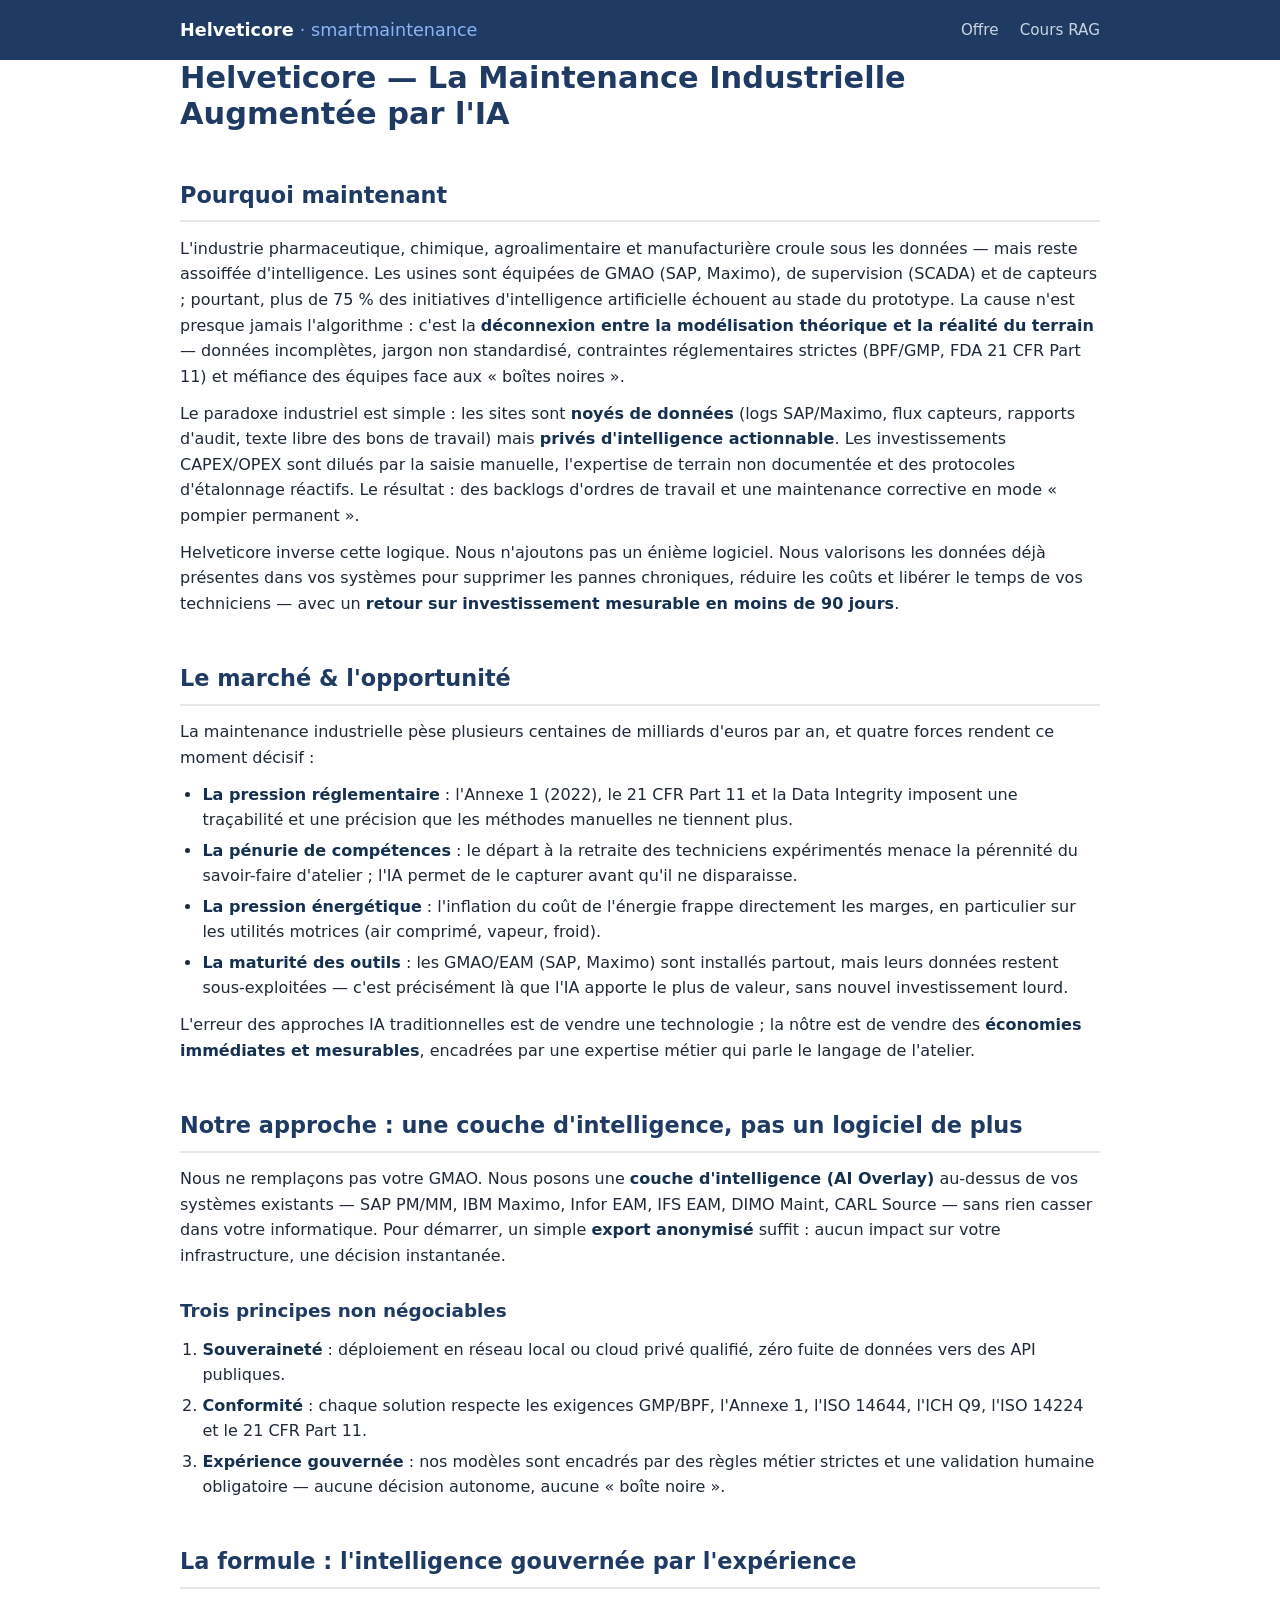
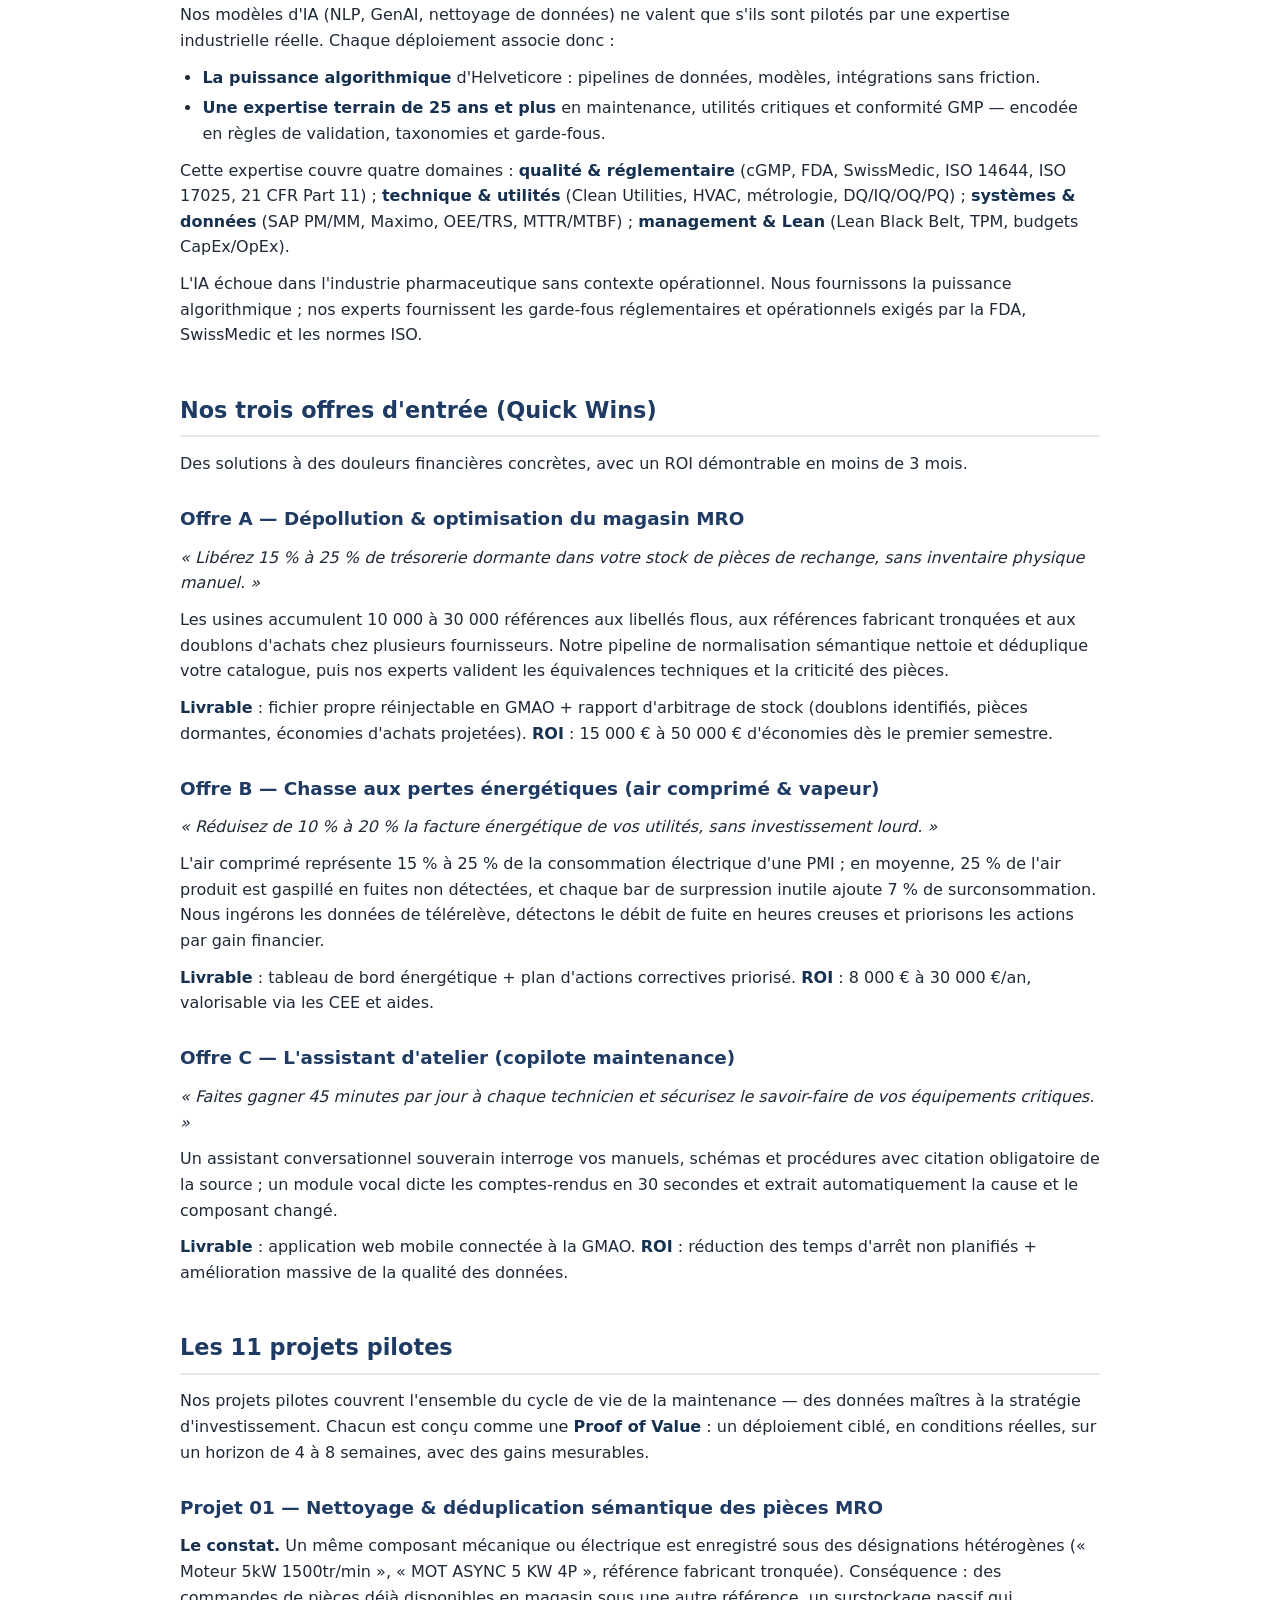
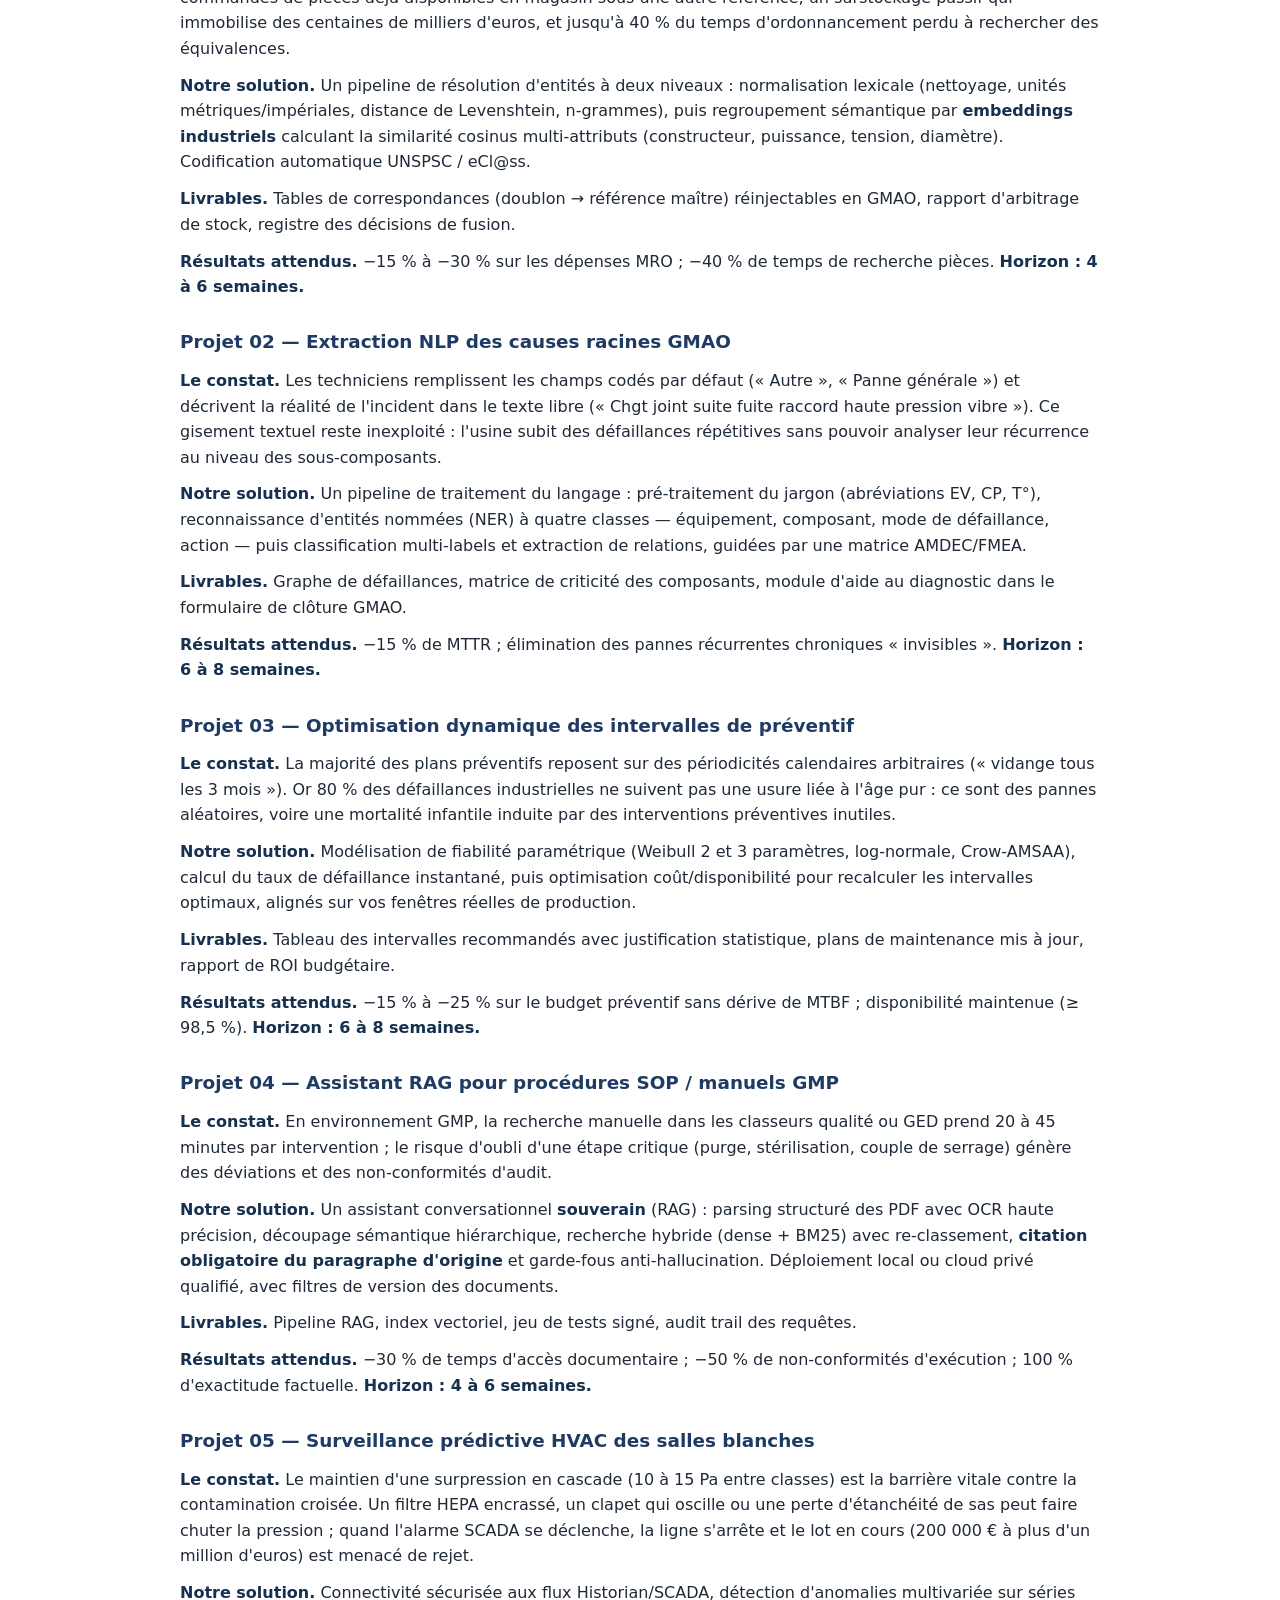
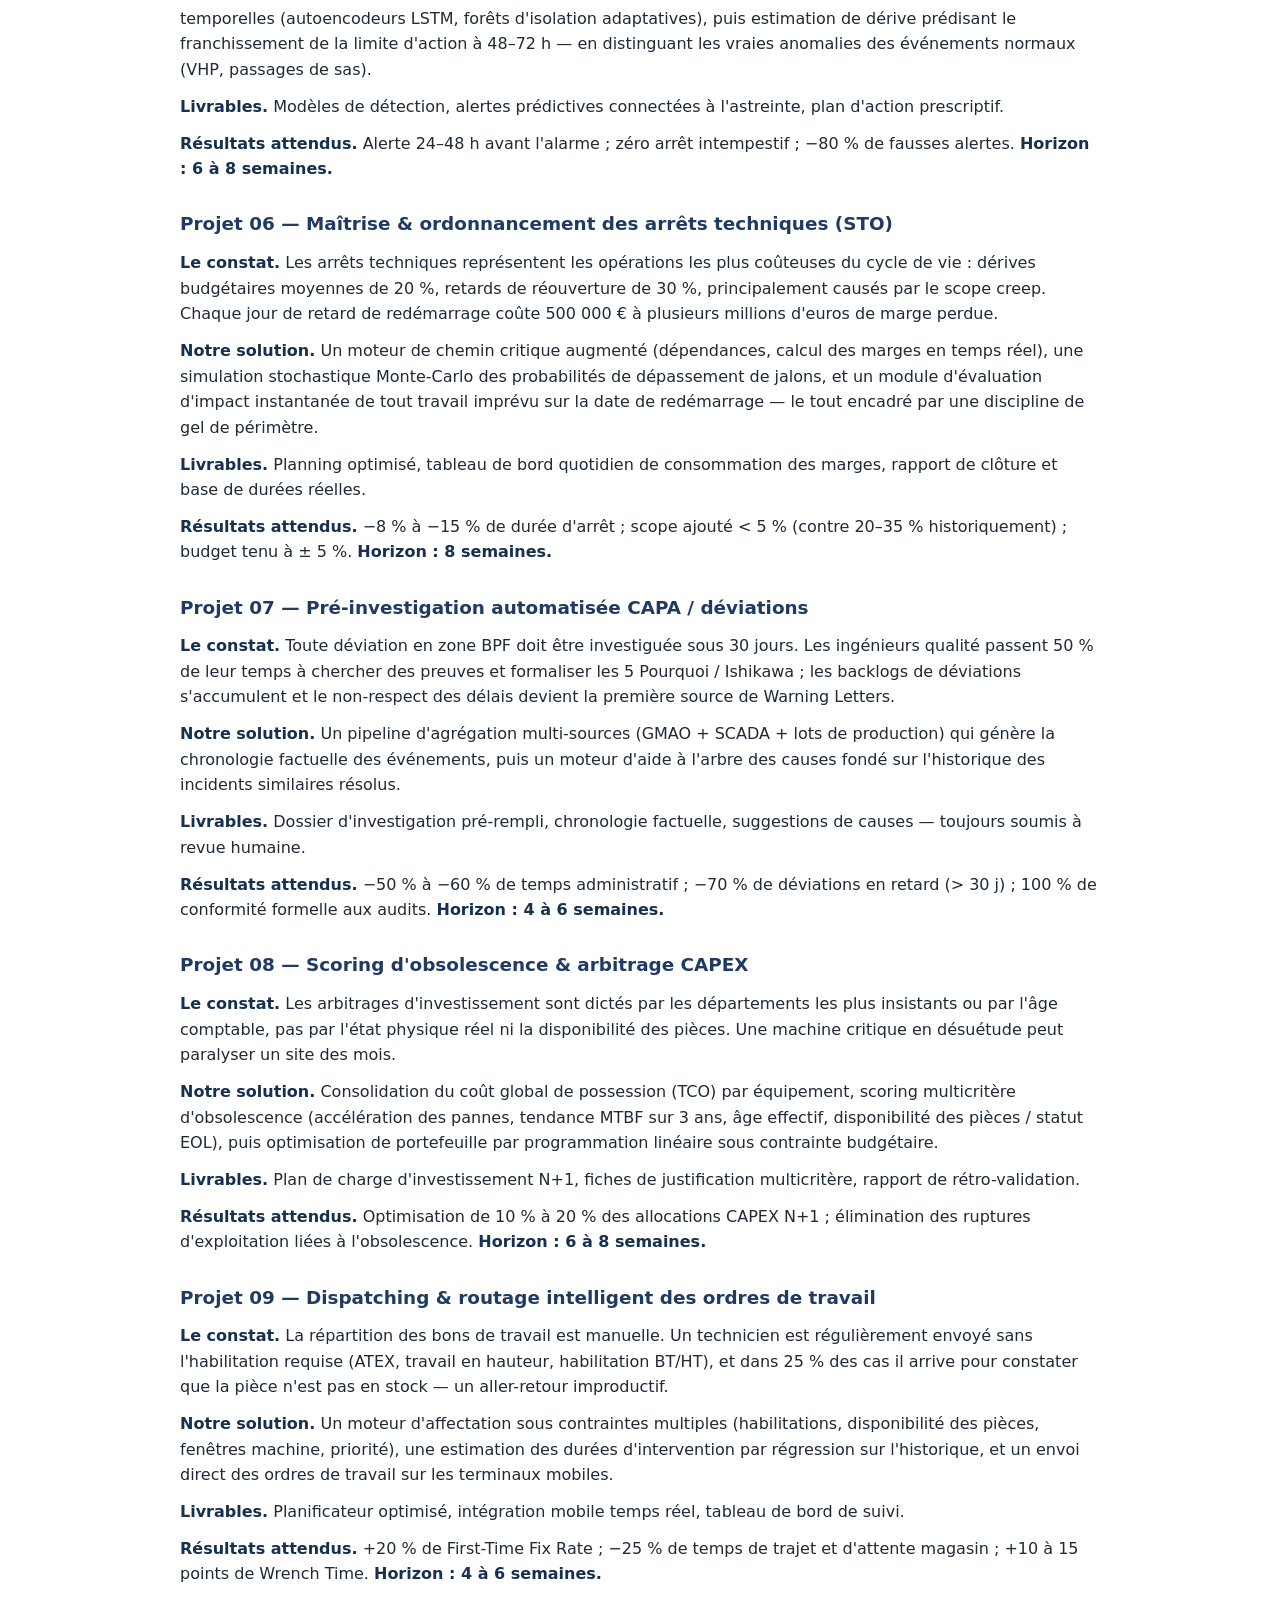
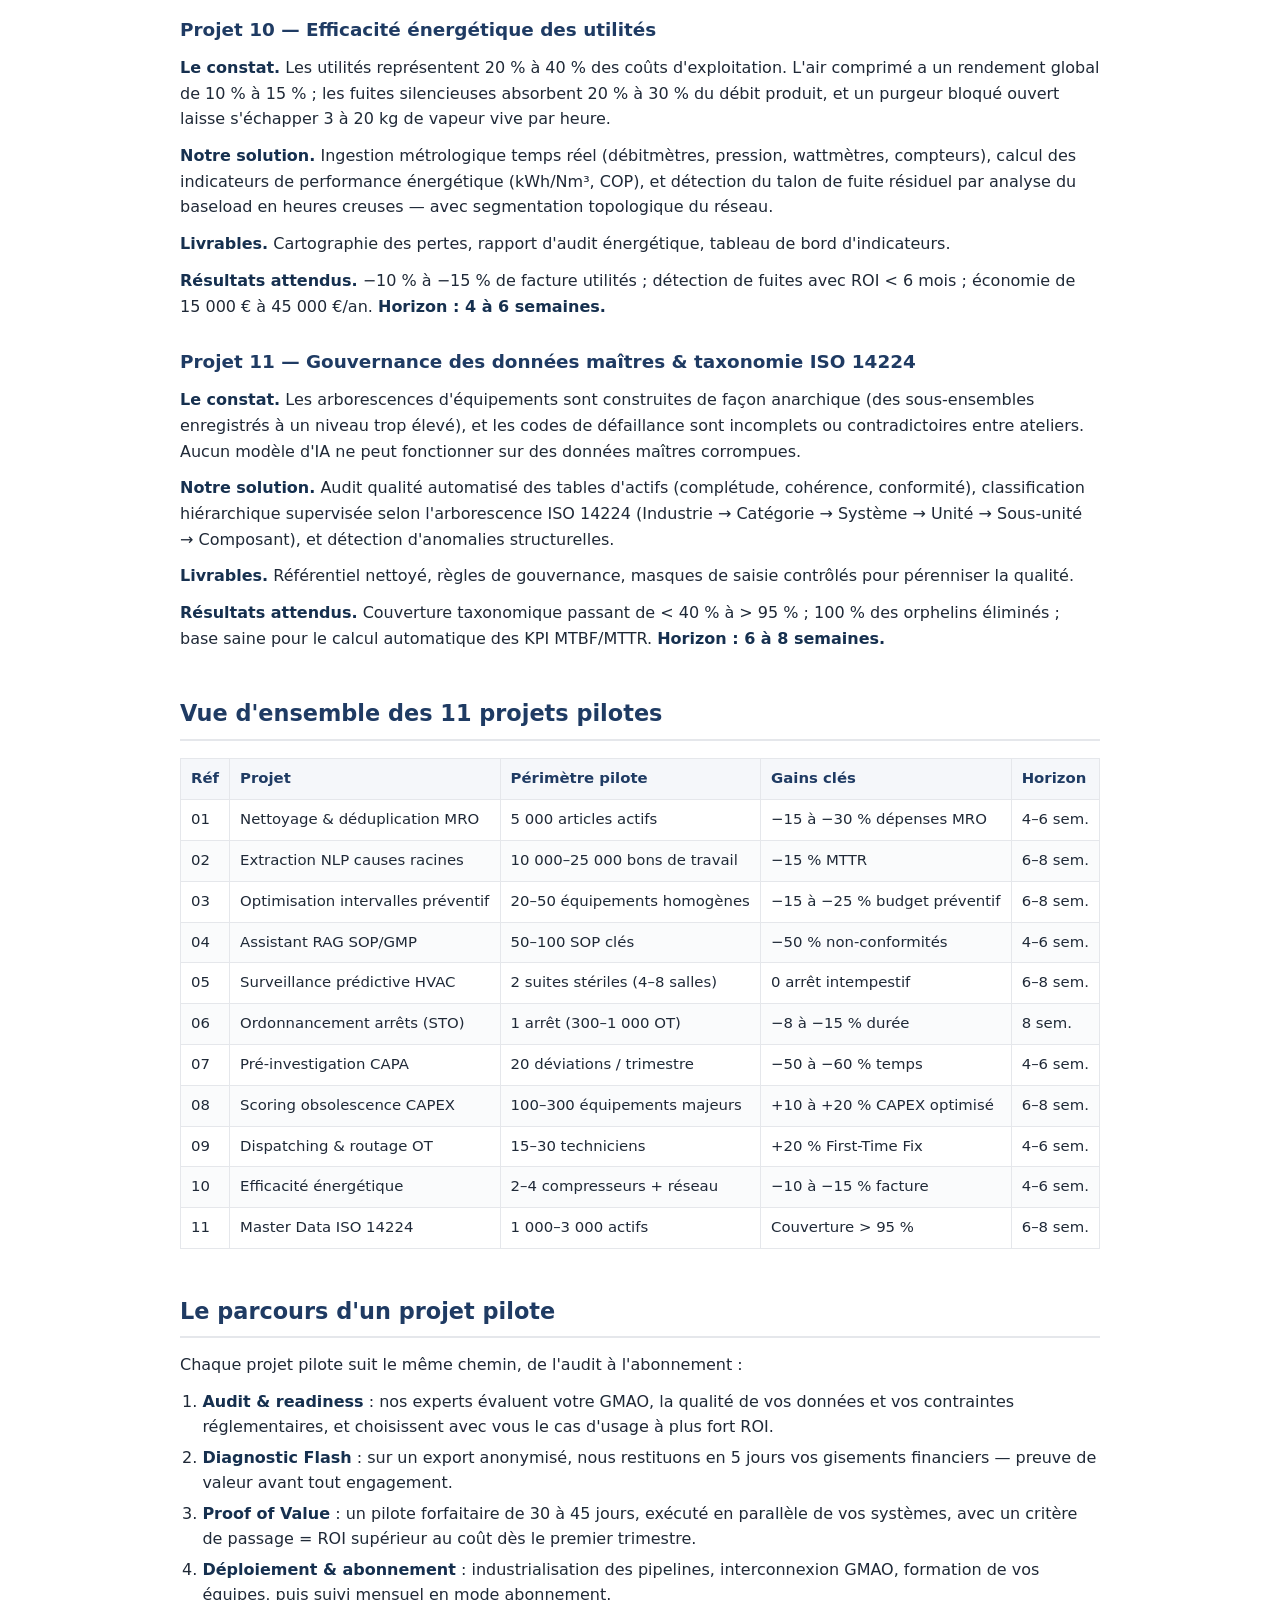
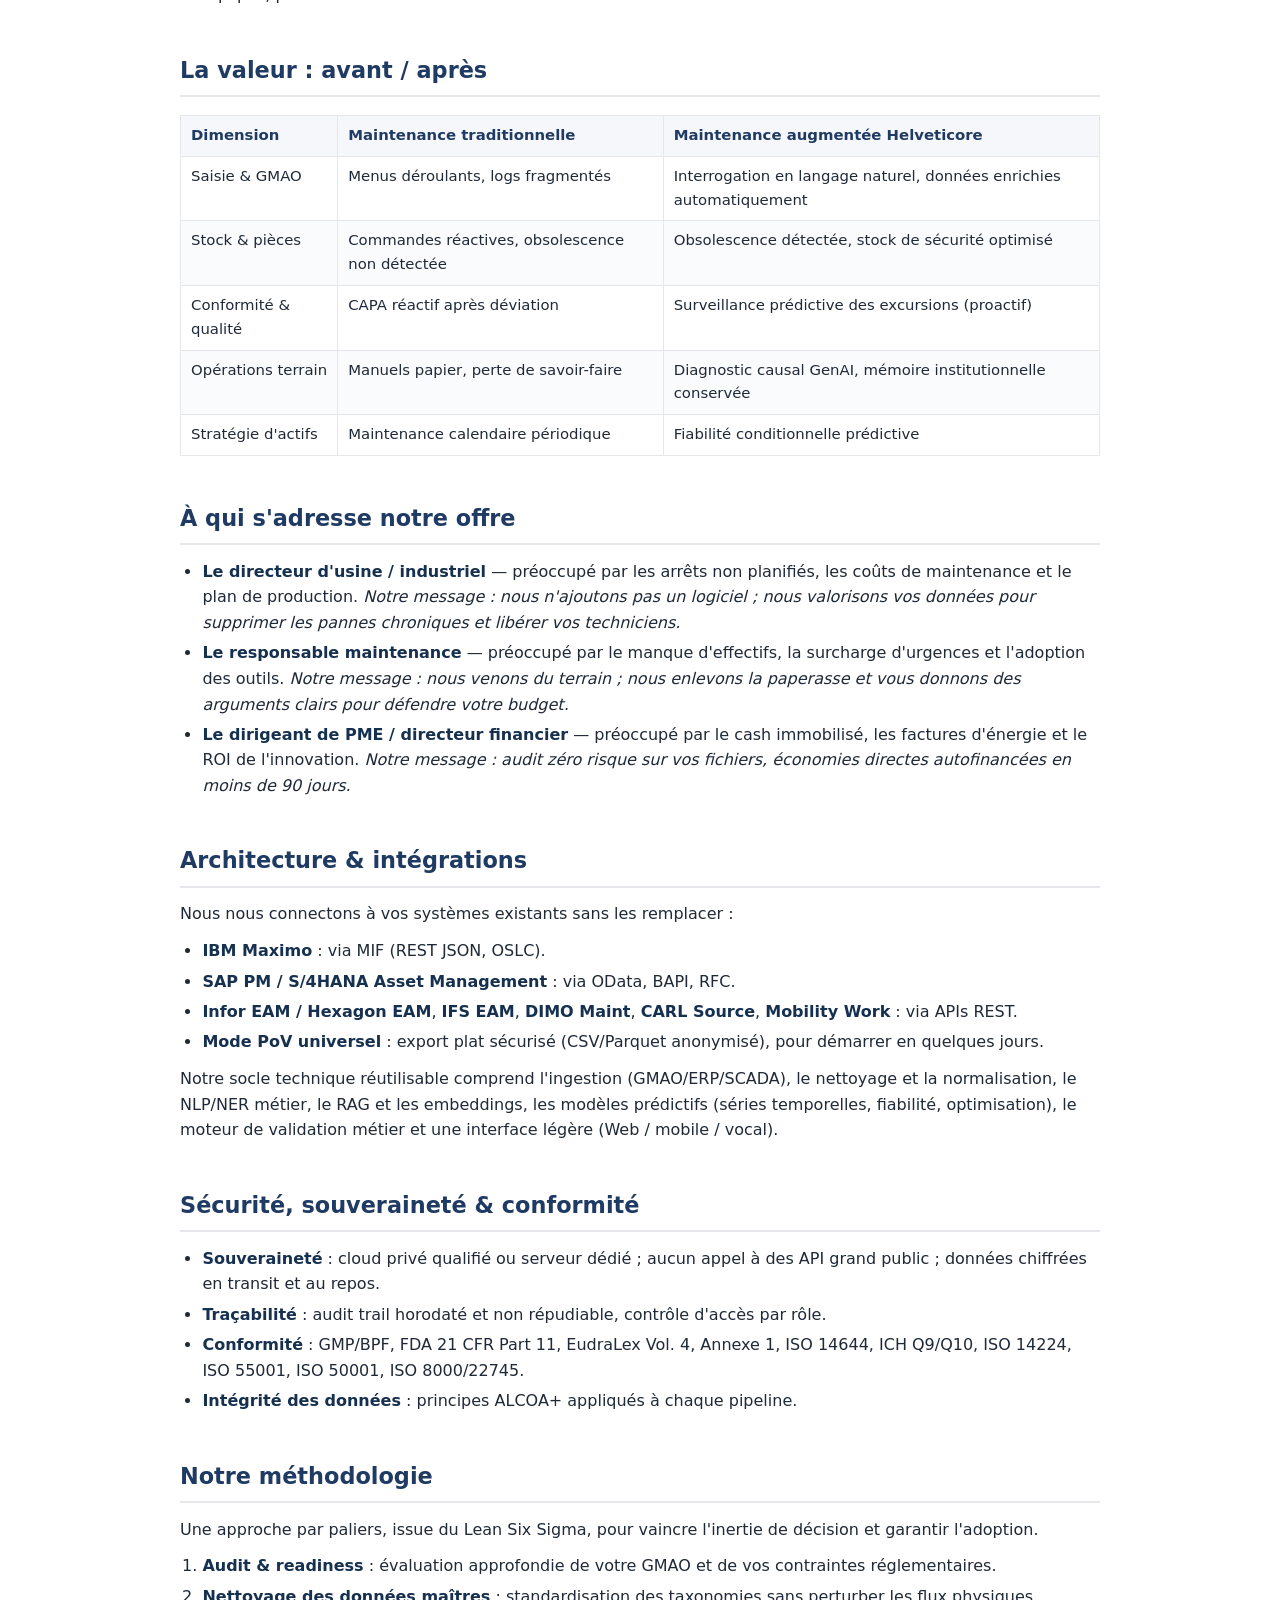
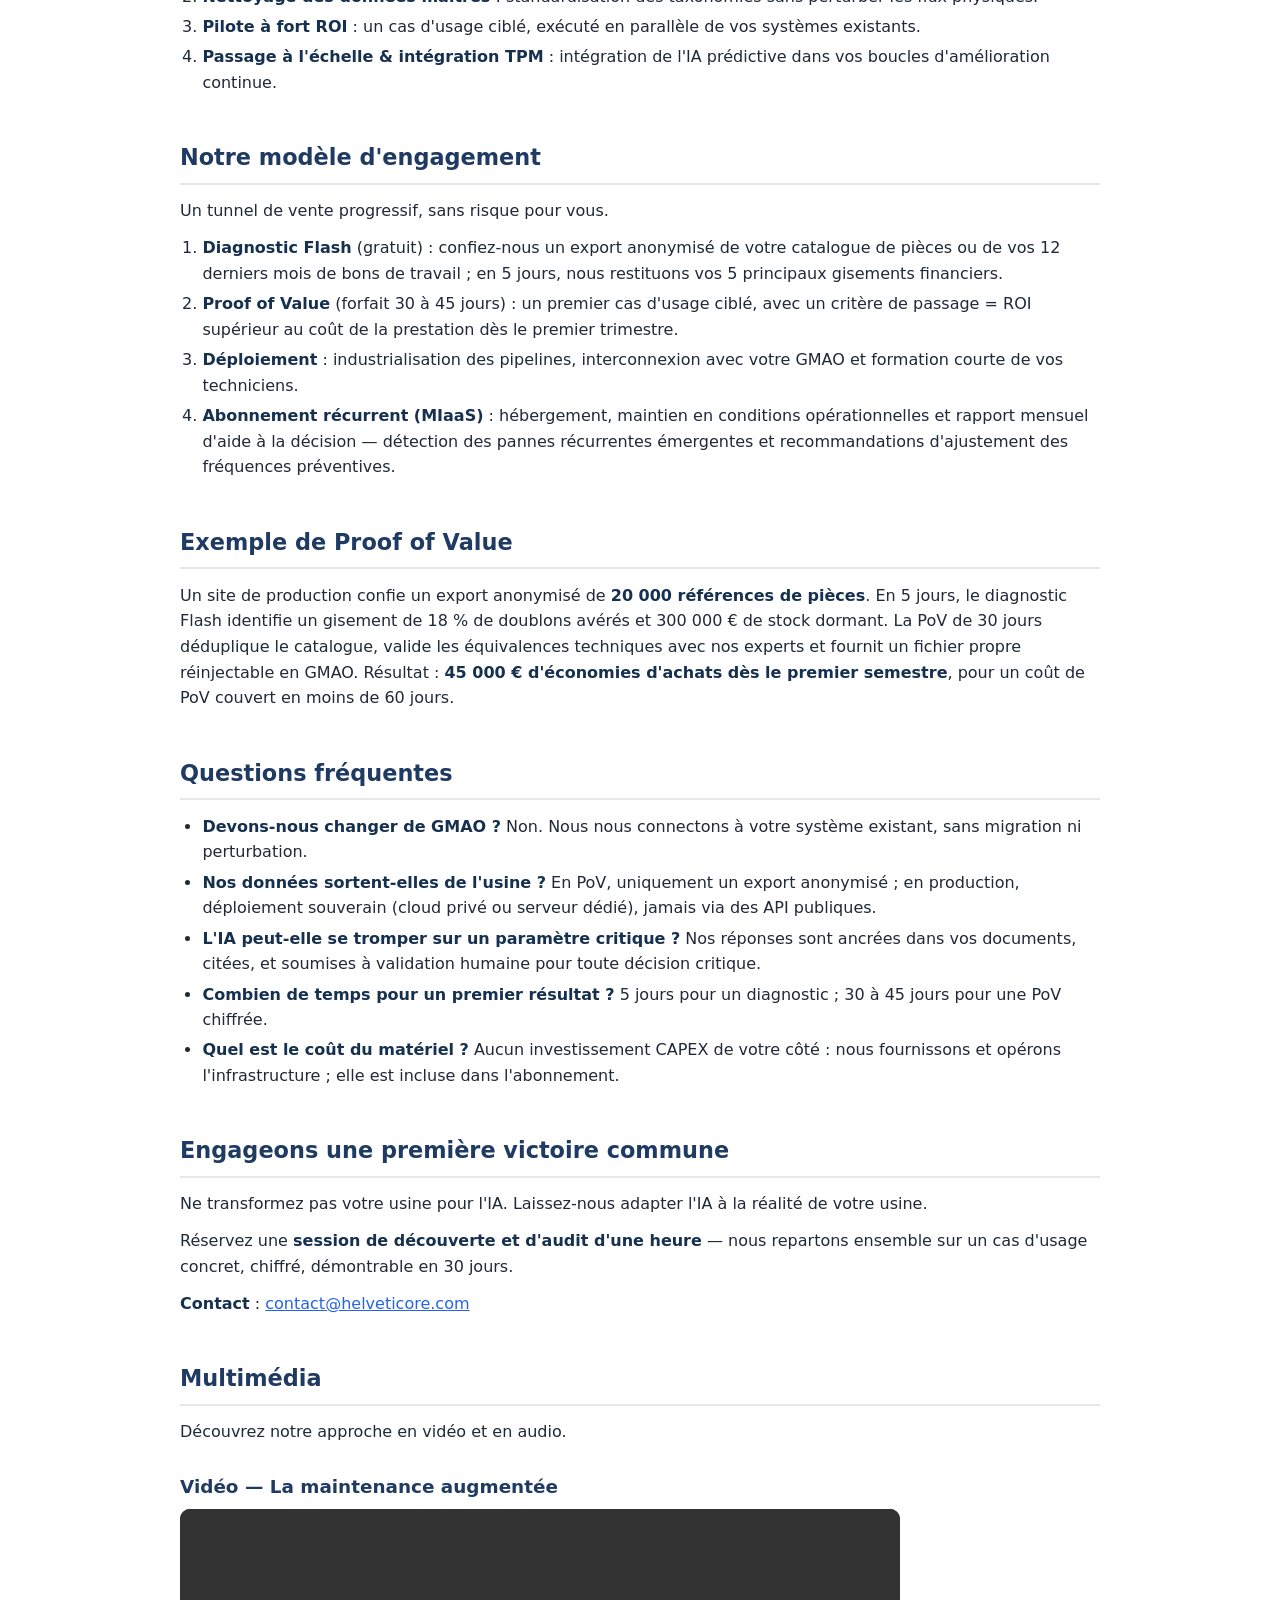
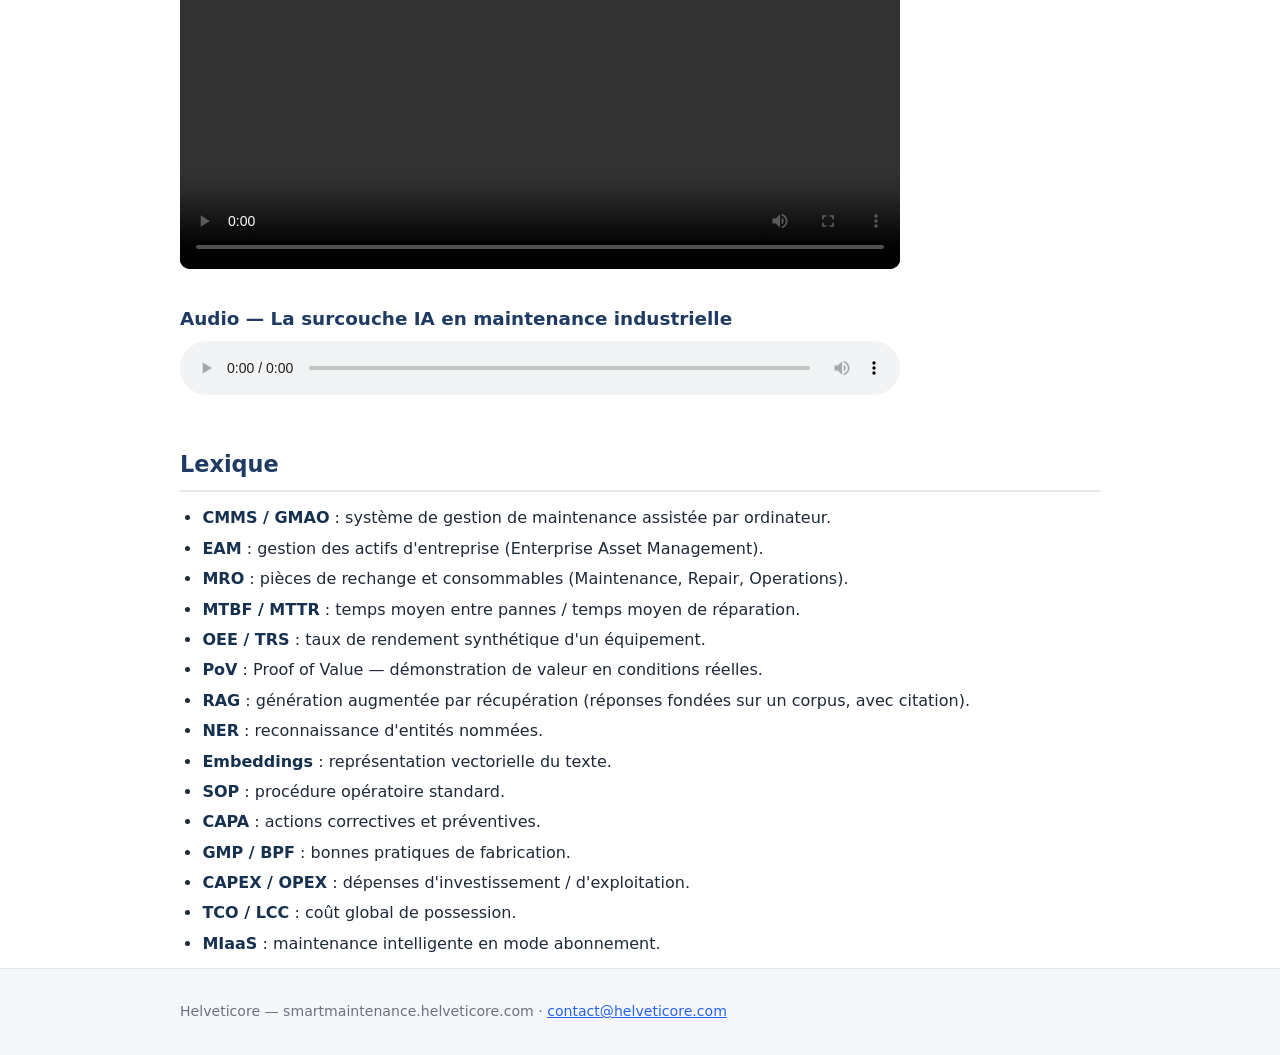
==== commit ad48ce43: "Add presentation video and audio (web-optimized) + multimedia section" ====
--- a/index.html
+++ b/index.html
@@ -311,6 +311,20 @@
 <p>Ne transformez pas votre usine pour l'IA. Laissez-nous adapter l'IA à la réalité de votre usine.</p>
 <p>Réservez une <strong>session de découverte et d'audit d'une heure</strong> — nous repartons ensemble sur un cas d'usage concret, chiffré, démontrable en 30 jours.</p>
 <p><strong>Contact</strong> : <a href="mailto:contact@helveticore.com">contact@helveticore.com</a></p>
+<section class="media">
+<h2>Multimédia</h2>
+<p>Découvrez notre approche en vidéo et en audio.</p>
+<h3>Vidéo — La maintenance augmentée</h3>
+<video controls preload="metadata" playsinline style="width:100%;max-width:720px;border-radius:10px;background:#000">
+  <source src="multimedia/AI_Augmented_Maintenance.mp4" type="video/mp4">
+  Votre navigateur ne prend pas en charge la lecture vidéo.
+</video>
+<h3>Audio — La surcouche IA en maintenance industrielle</h3>
+<audio controls preload="metadata" style="width:100%;max-width:720px">
+  <source src="multimedia/La_surcouche_IA_en_maintenance_industrielle.m4a" type="audio/mp4">
+  Votre navigateur ne prend pas en charge la lecture audio.
+</audio>
+</section>
 <h2>Lexique</h2>
 <ul>
 <li><strong>CMMS / GMAO</strong> : système de gestion de maintenance assistée par ordinateur.</li>
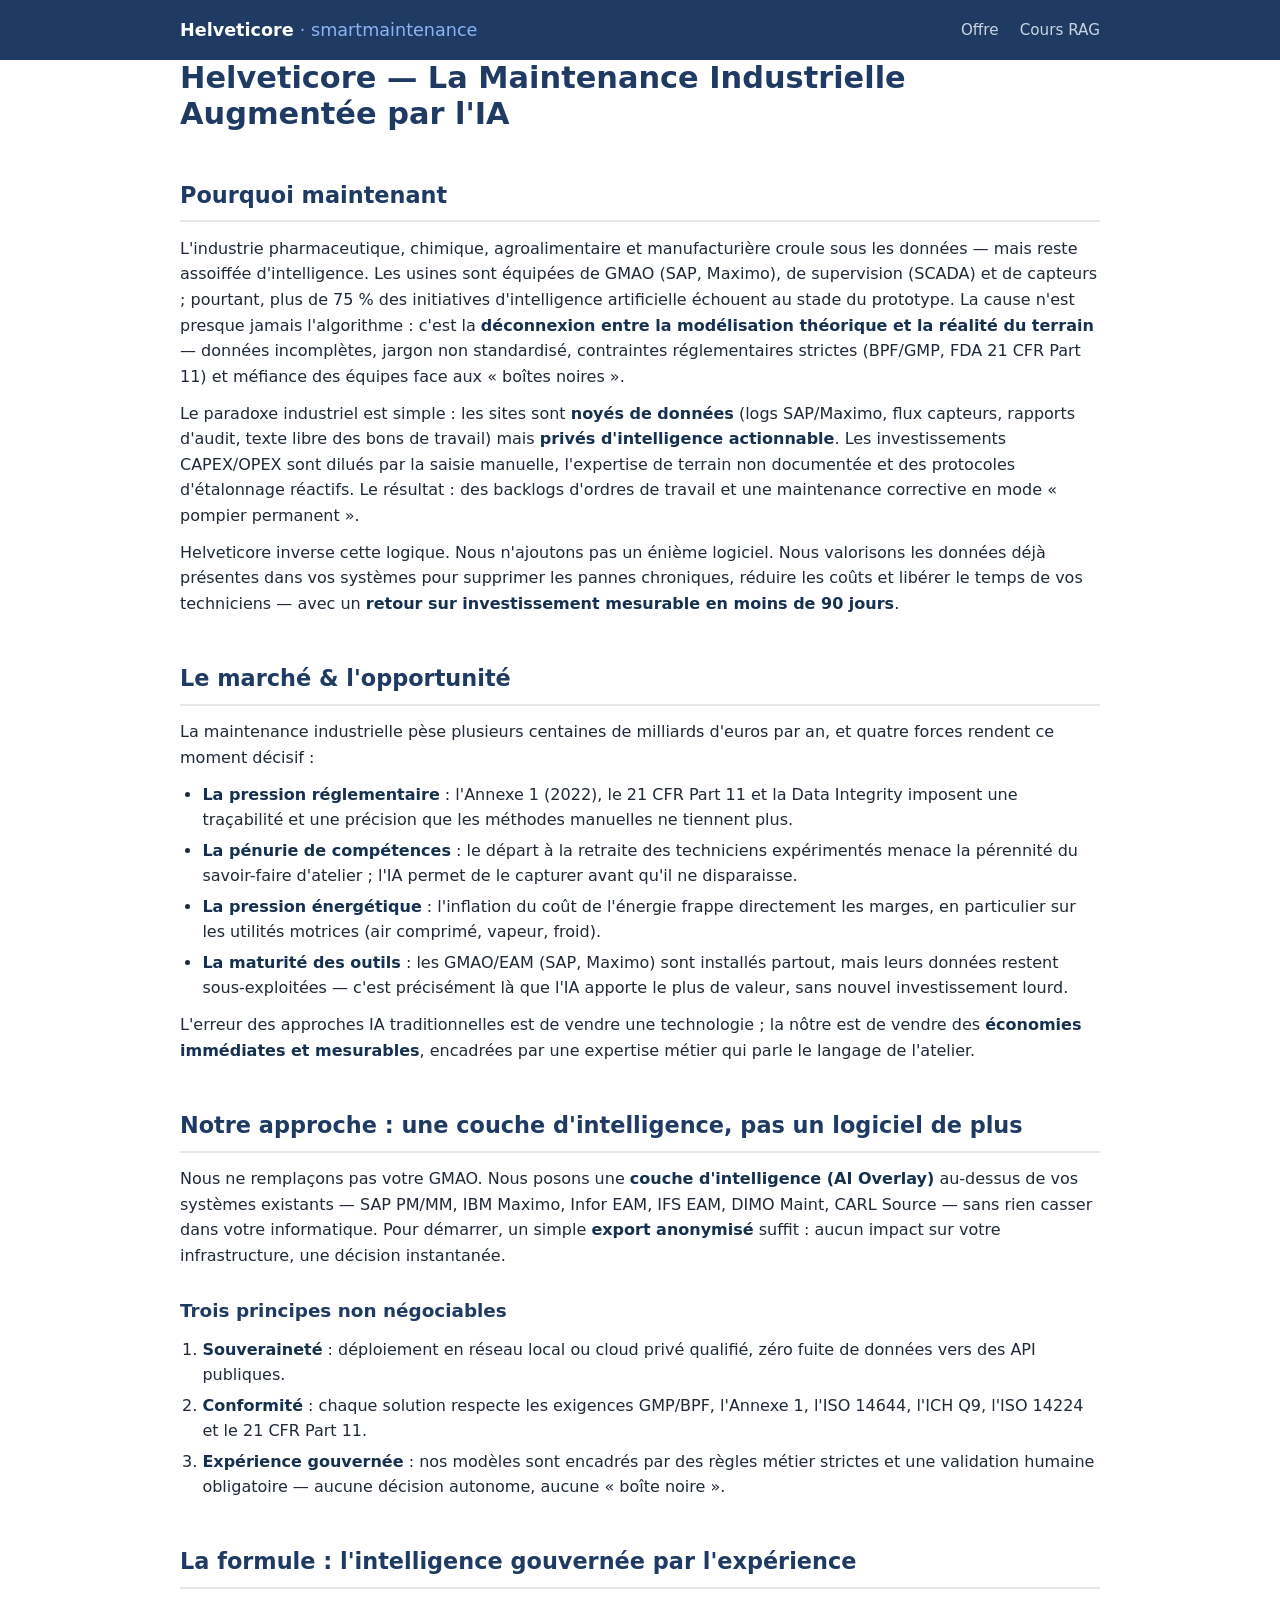
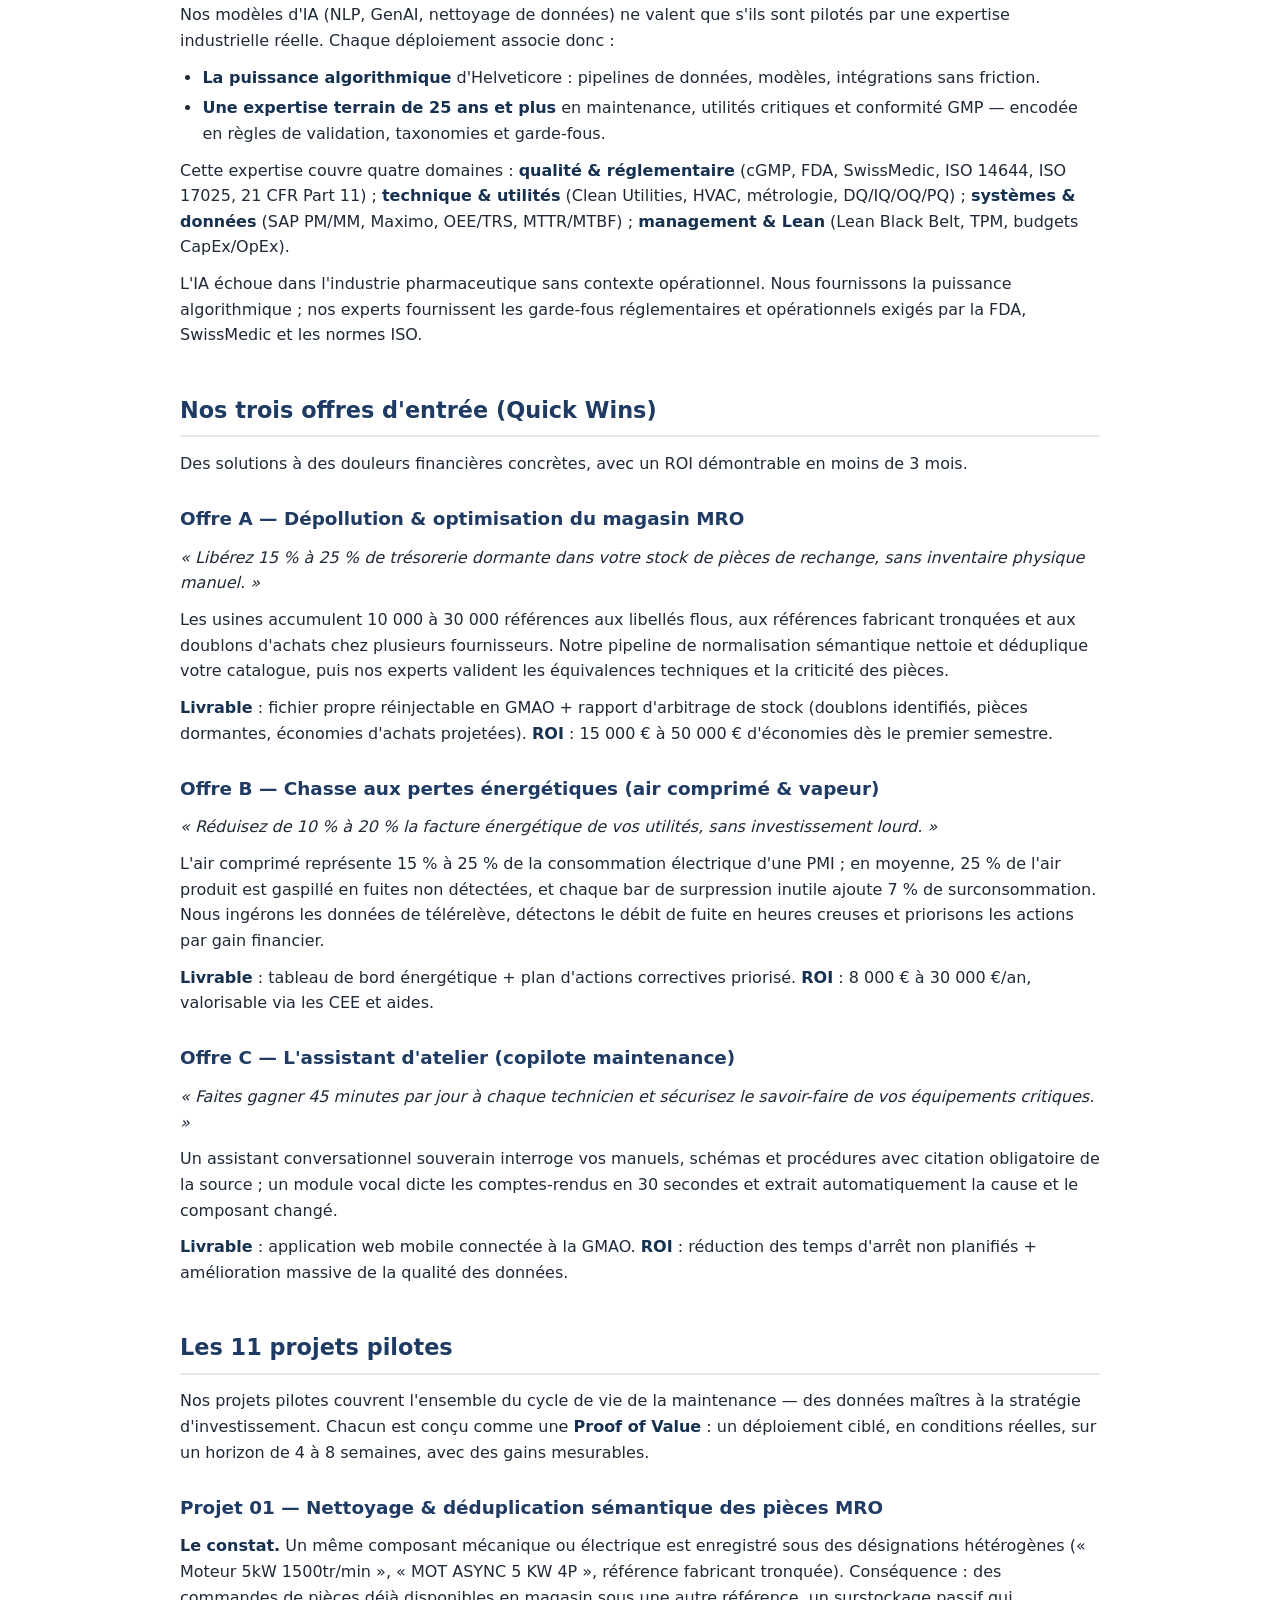
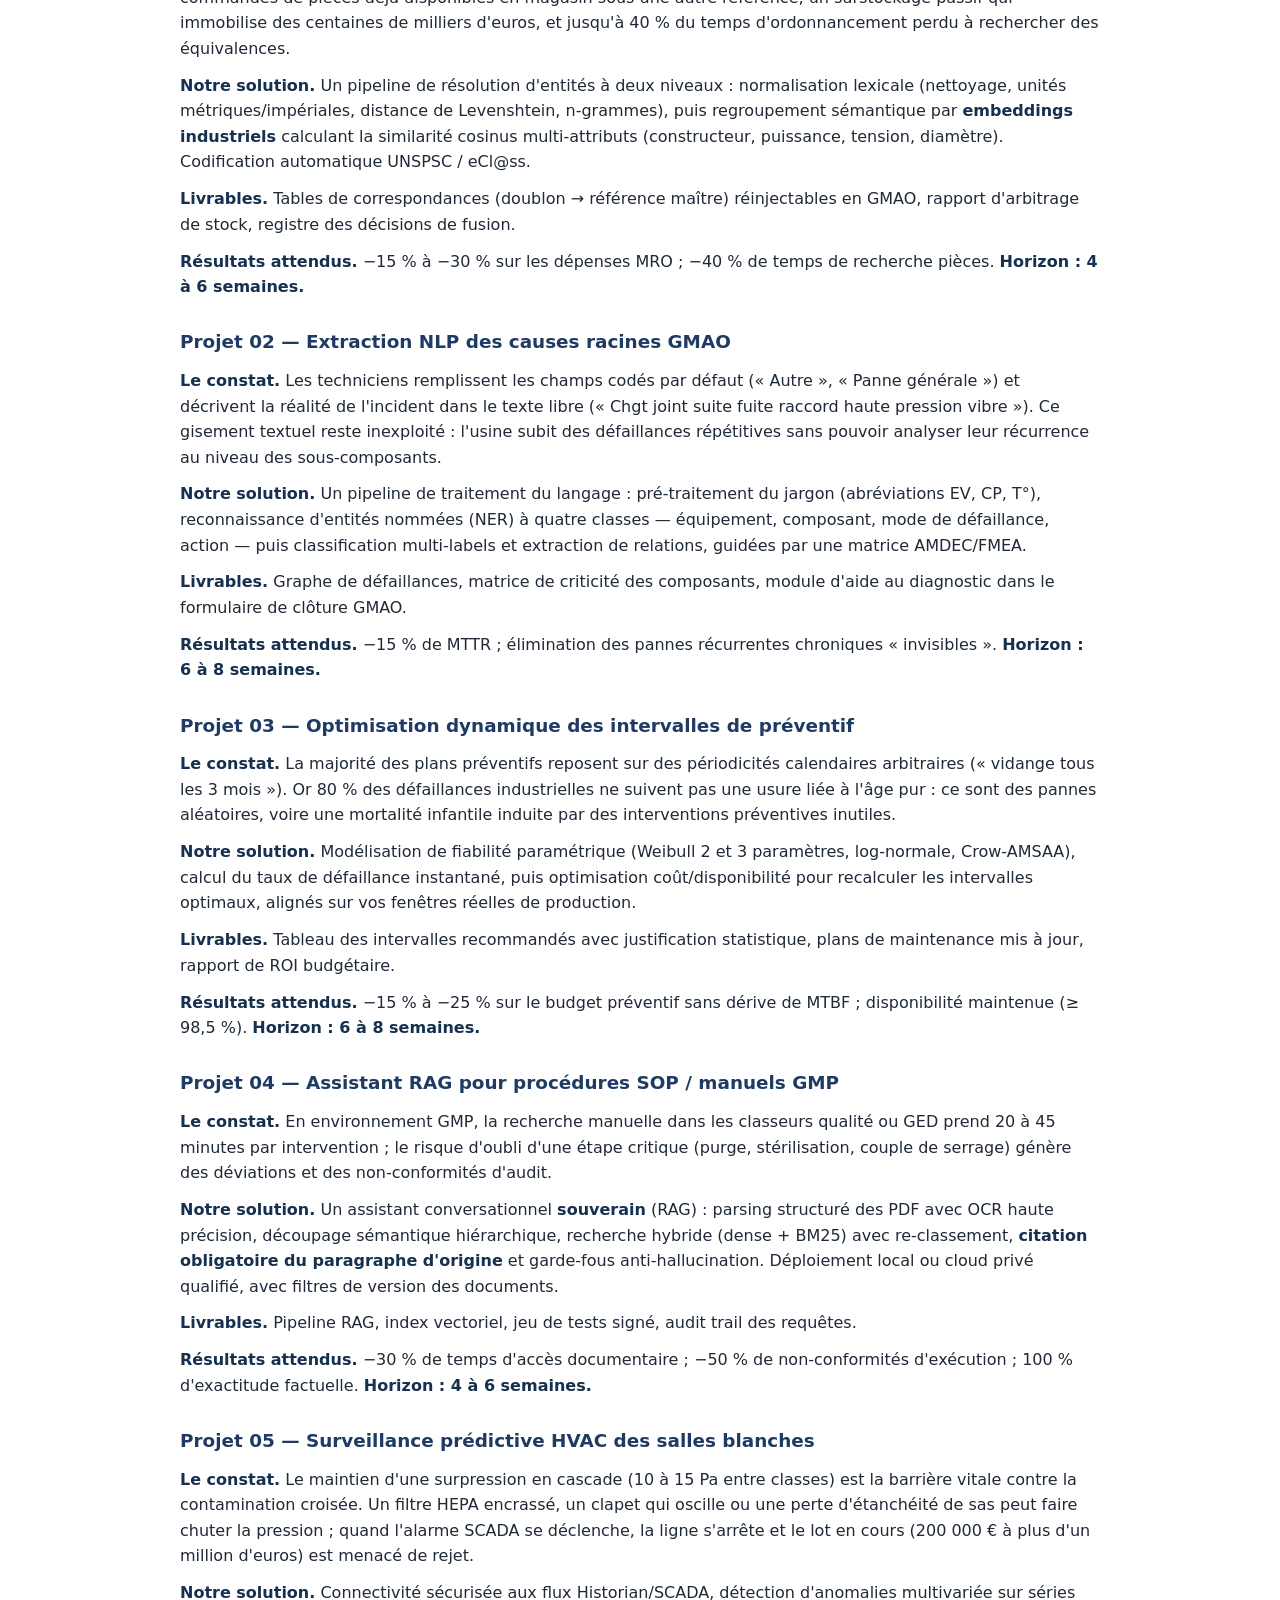
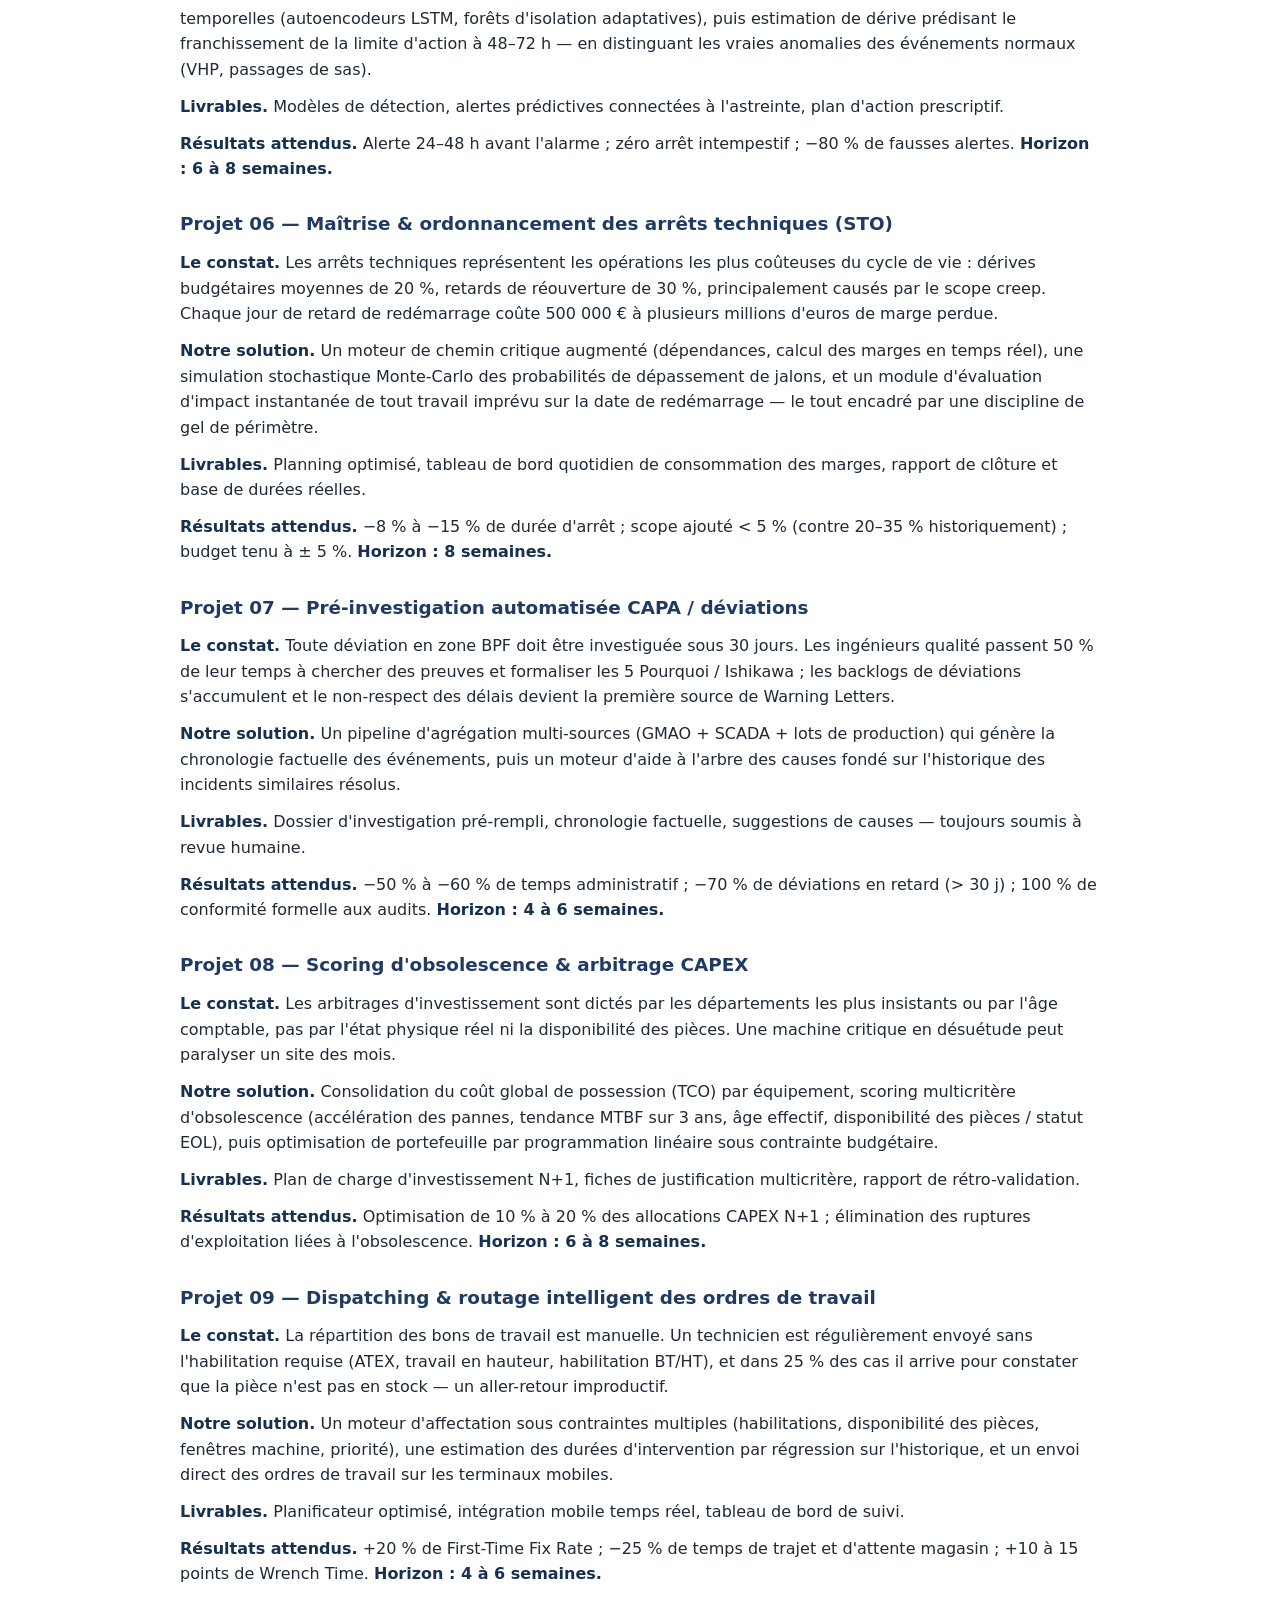
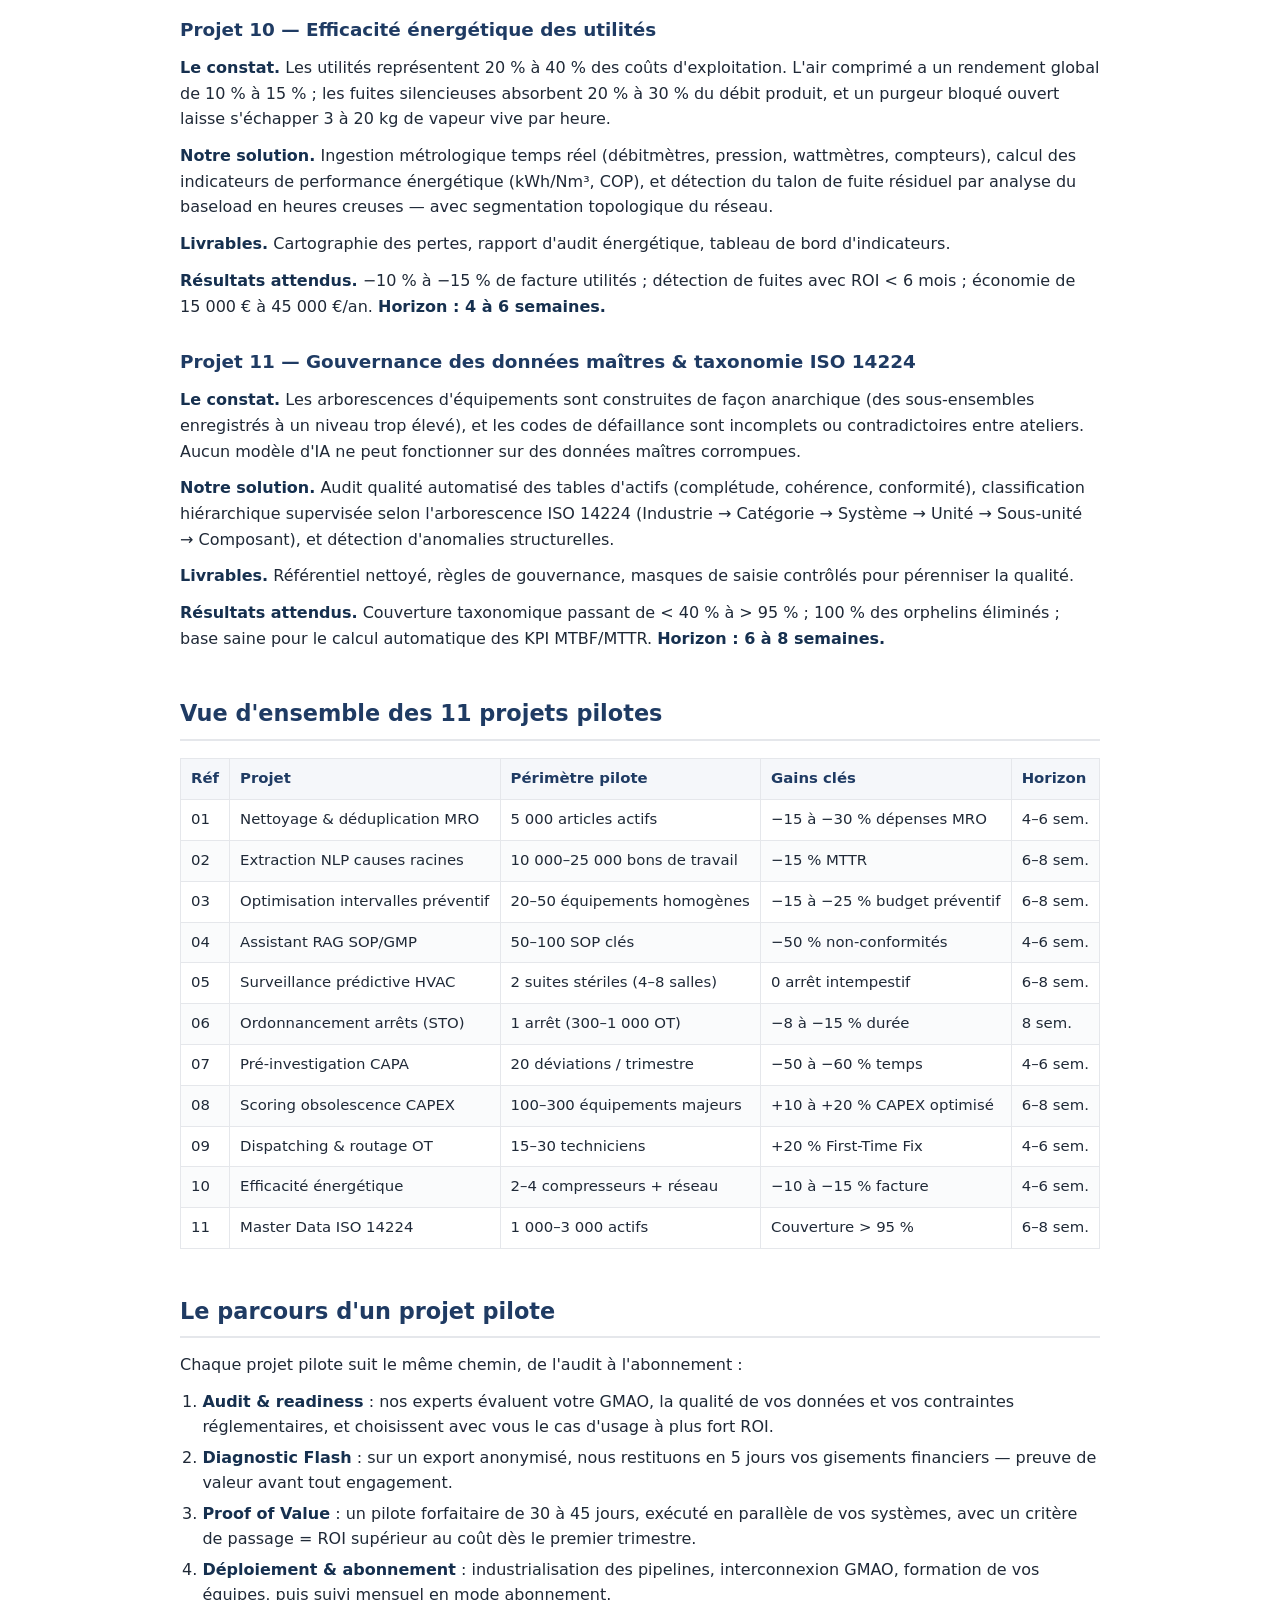
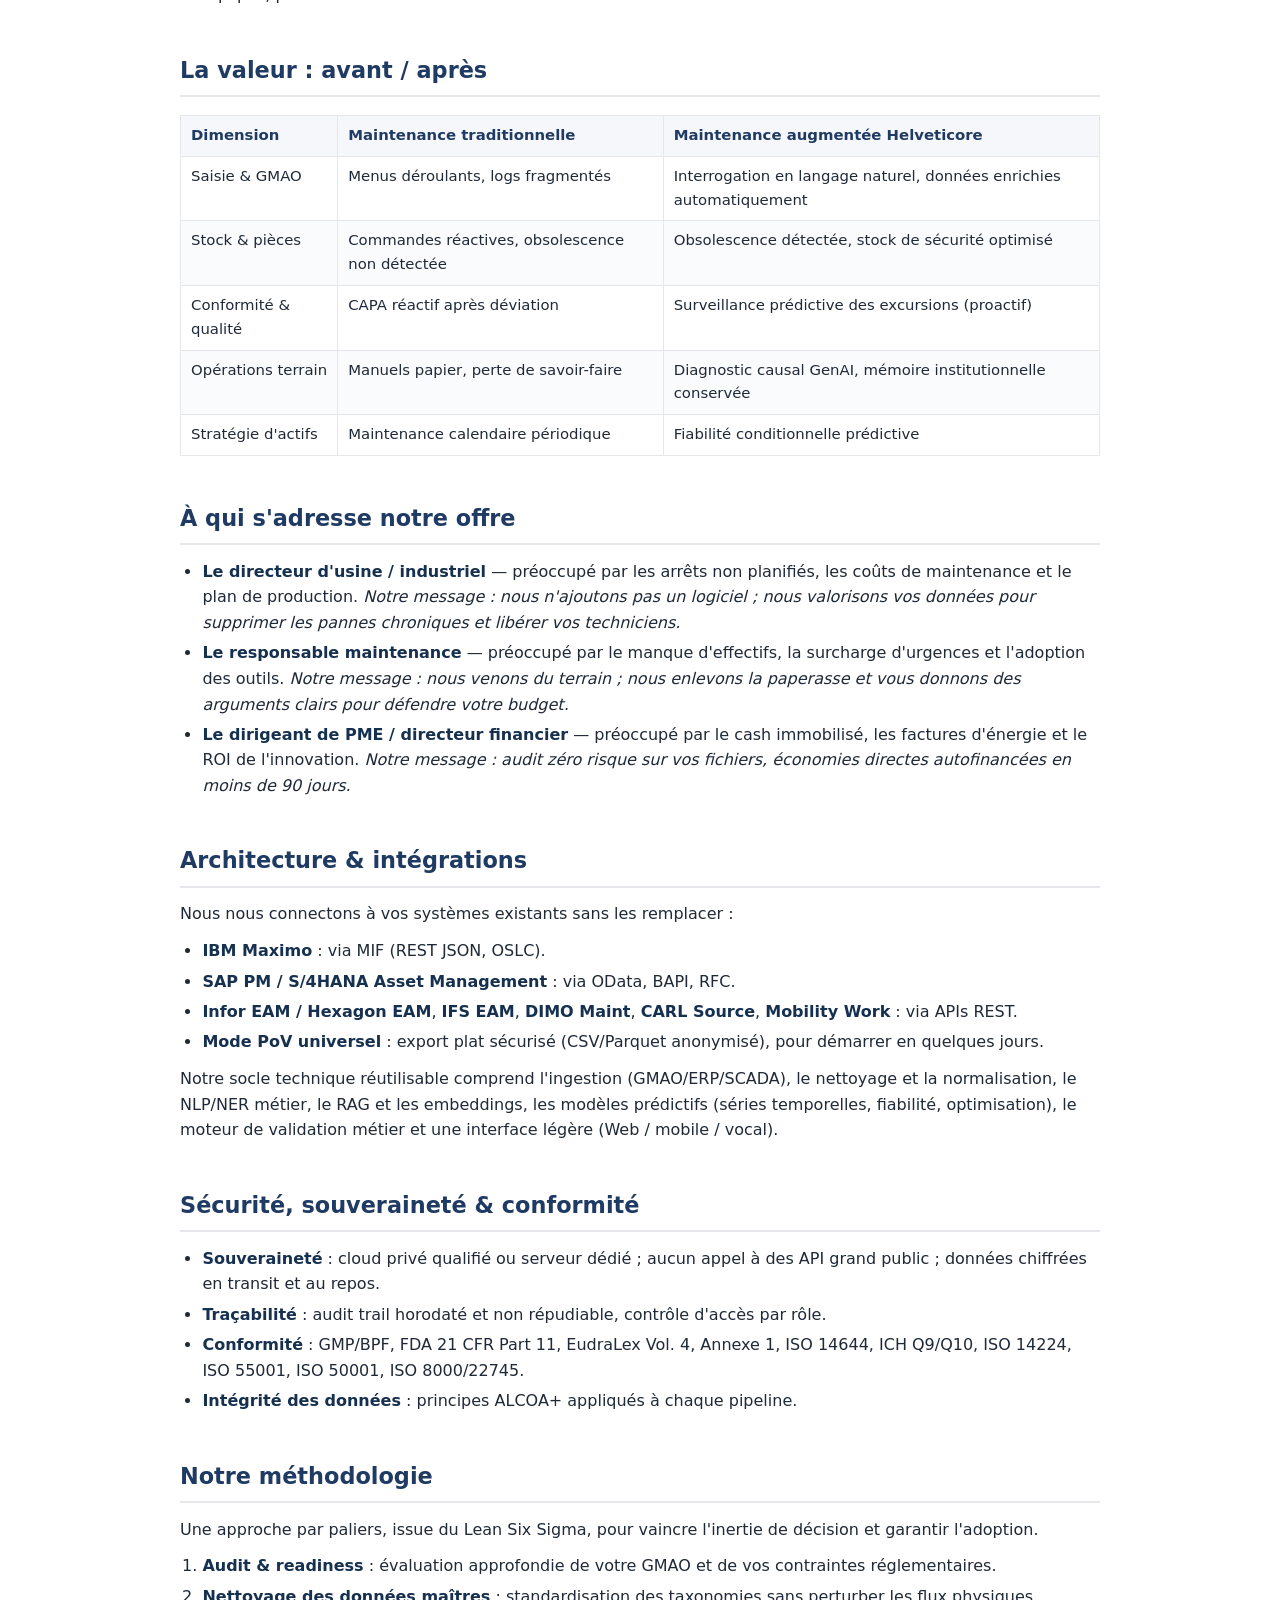
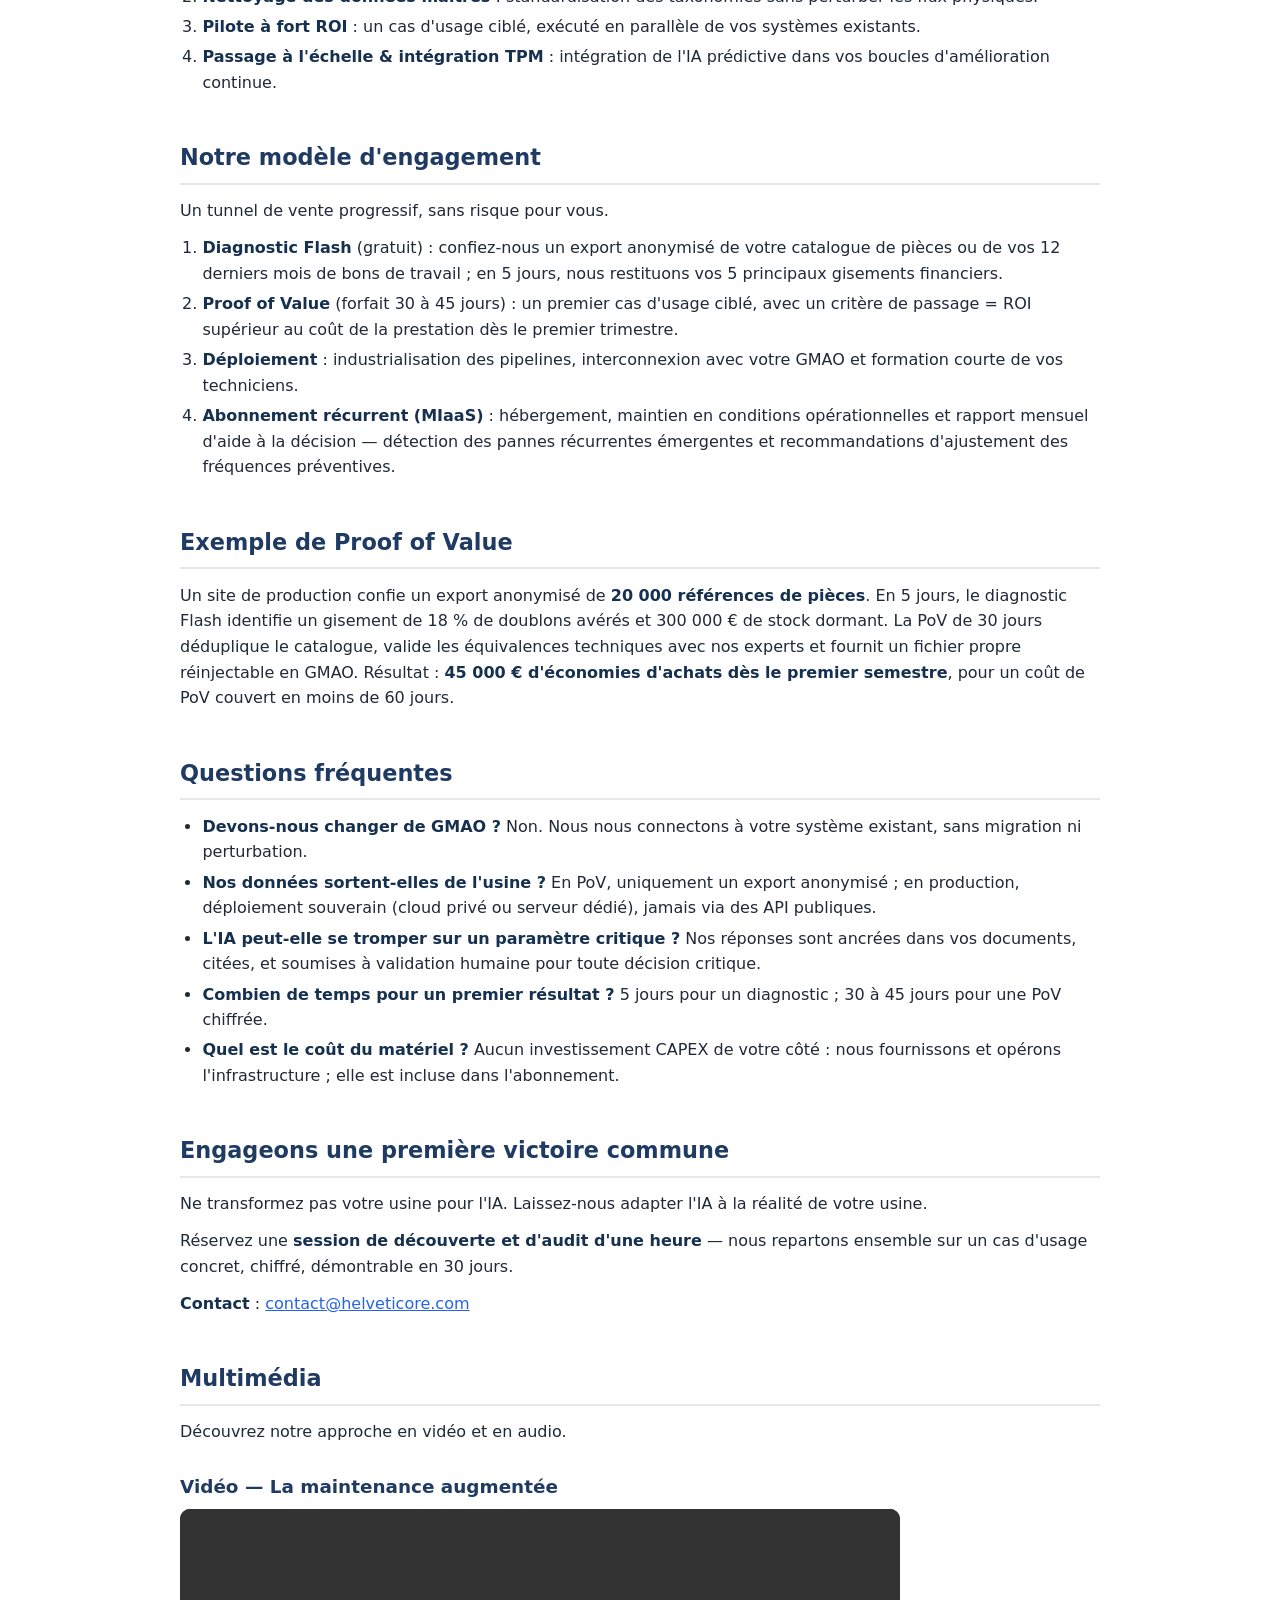
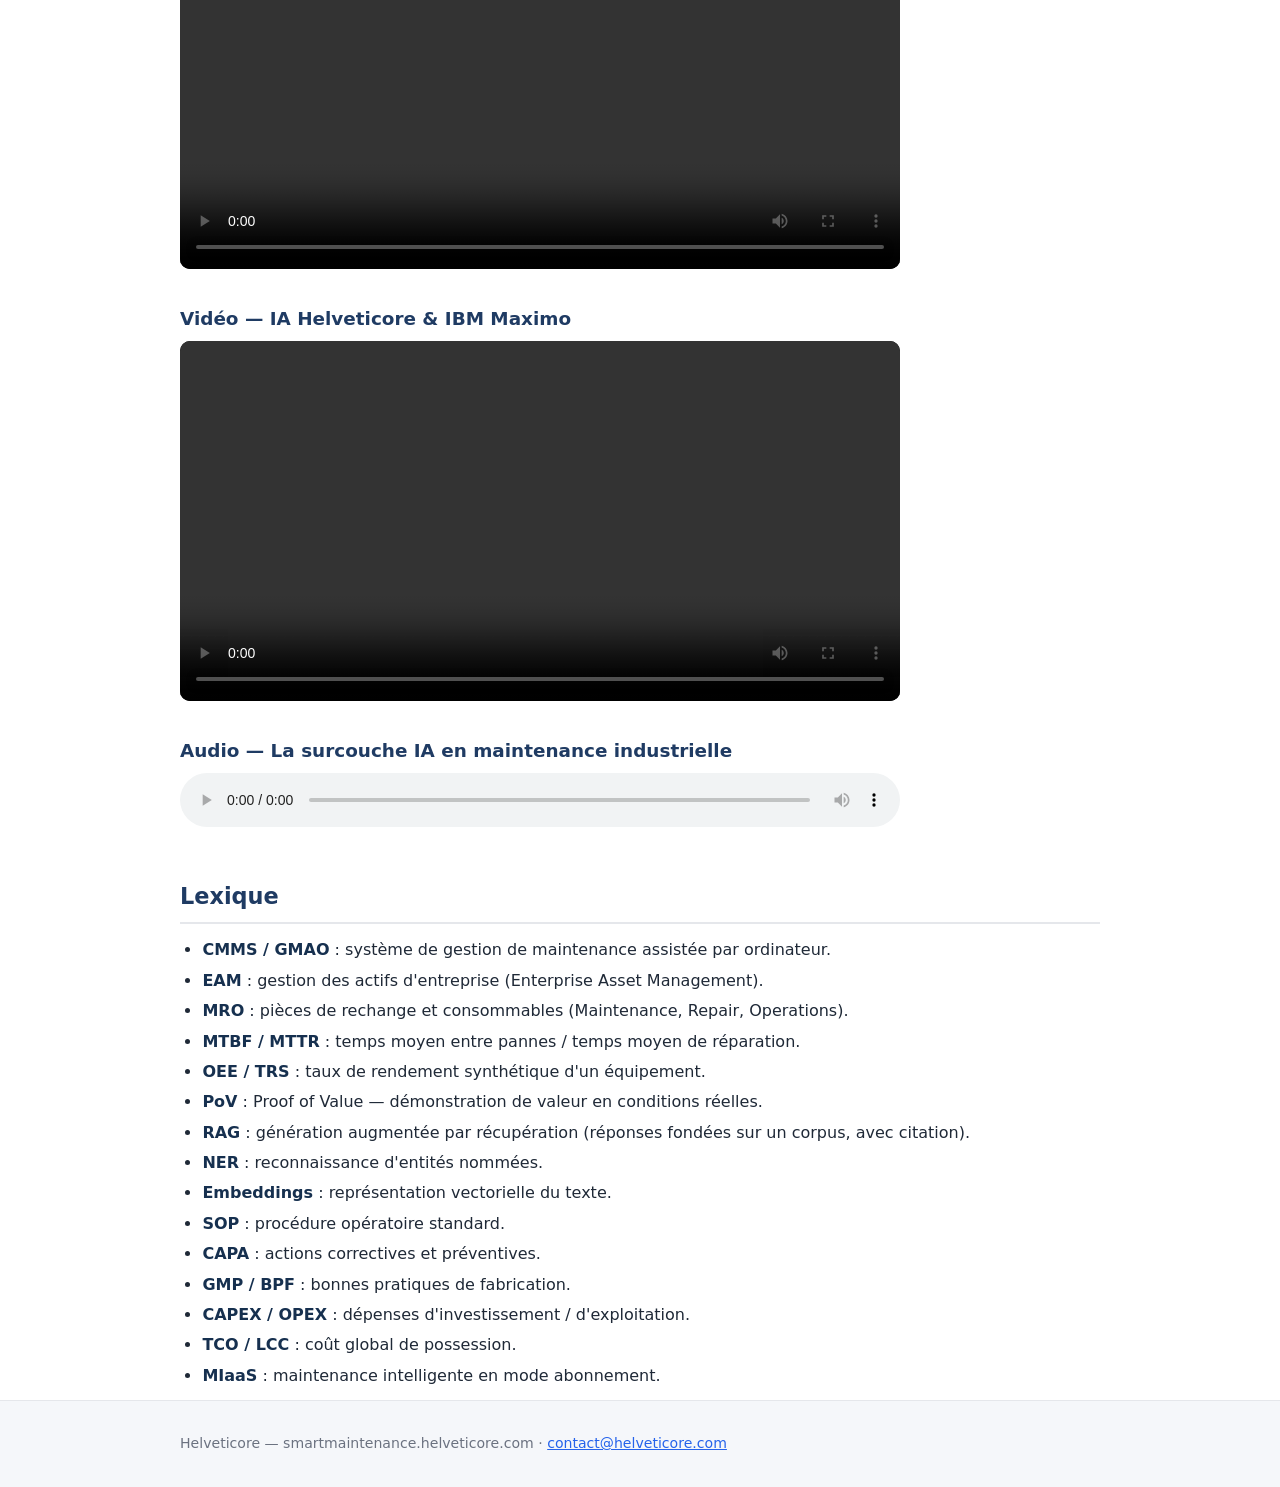
==== commit a9f8f52f: "Add IBM Maximo presentation video (web-optimized)" ====
--- a/index.html
+++ b/index.html
@@ -319,6 +319,11 @@
   <source src="multimedia/AI_Augmented_Maintenance.mp4" type="video/mp4">
   Votre navigateur ne prend pas en charge la lecture vidéo.
 </video>
+<h3>Vidéo — IA Helveticore & IBM Maximo</h3>
+<video controls preload="metadata" playsinline style="width:100%;max-width:720px;border-radius:10px;background:#000">
+  <source src="multimedia/IA_Helveticore___IBM_Maximo.mp4" type="video/mp4">
+  Votre navigateur ne prend pas en charge la lecture vidéo.
+</video>
 <h3>Audio — La surcouche IA en maintenance industrielle</h3>
 <audio controls preload="metadata" style="width:100%;max-width:720px">
   <source src="multimedia/La_surcouche_IA_en_maintenance_industrielle.m4a" type="audio/mp4">
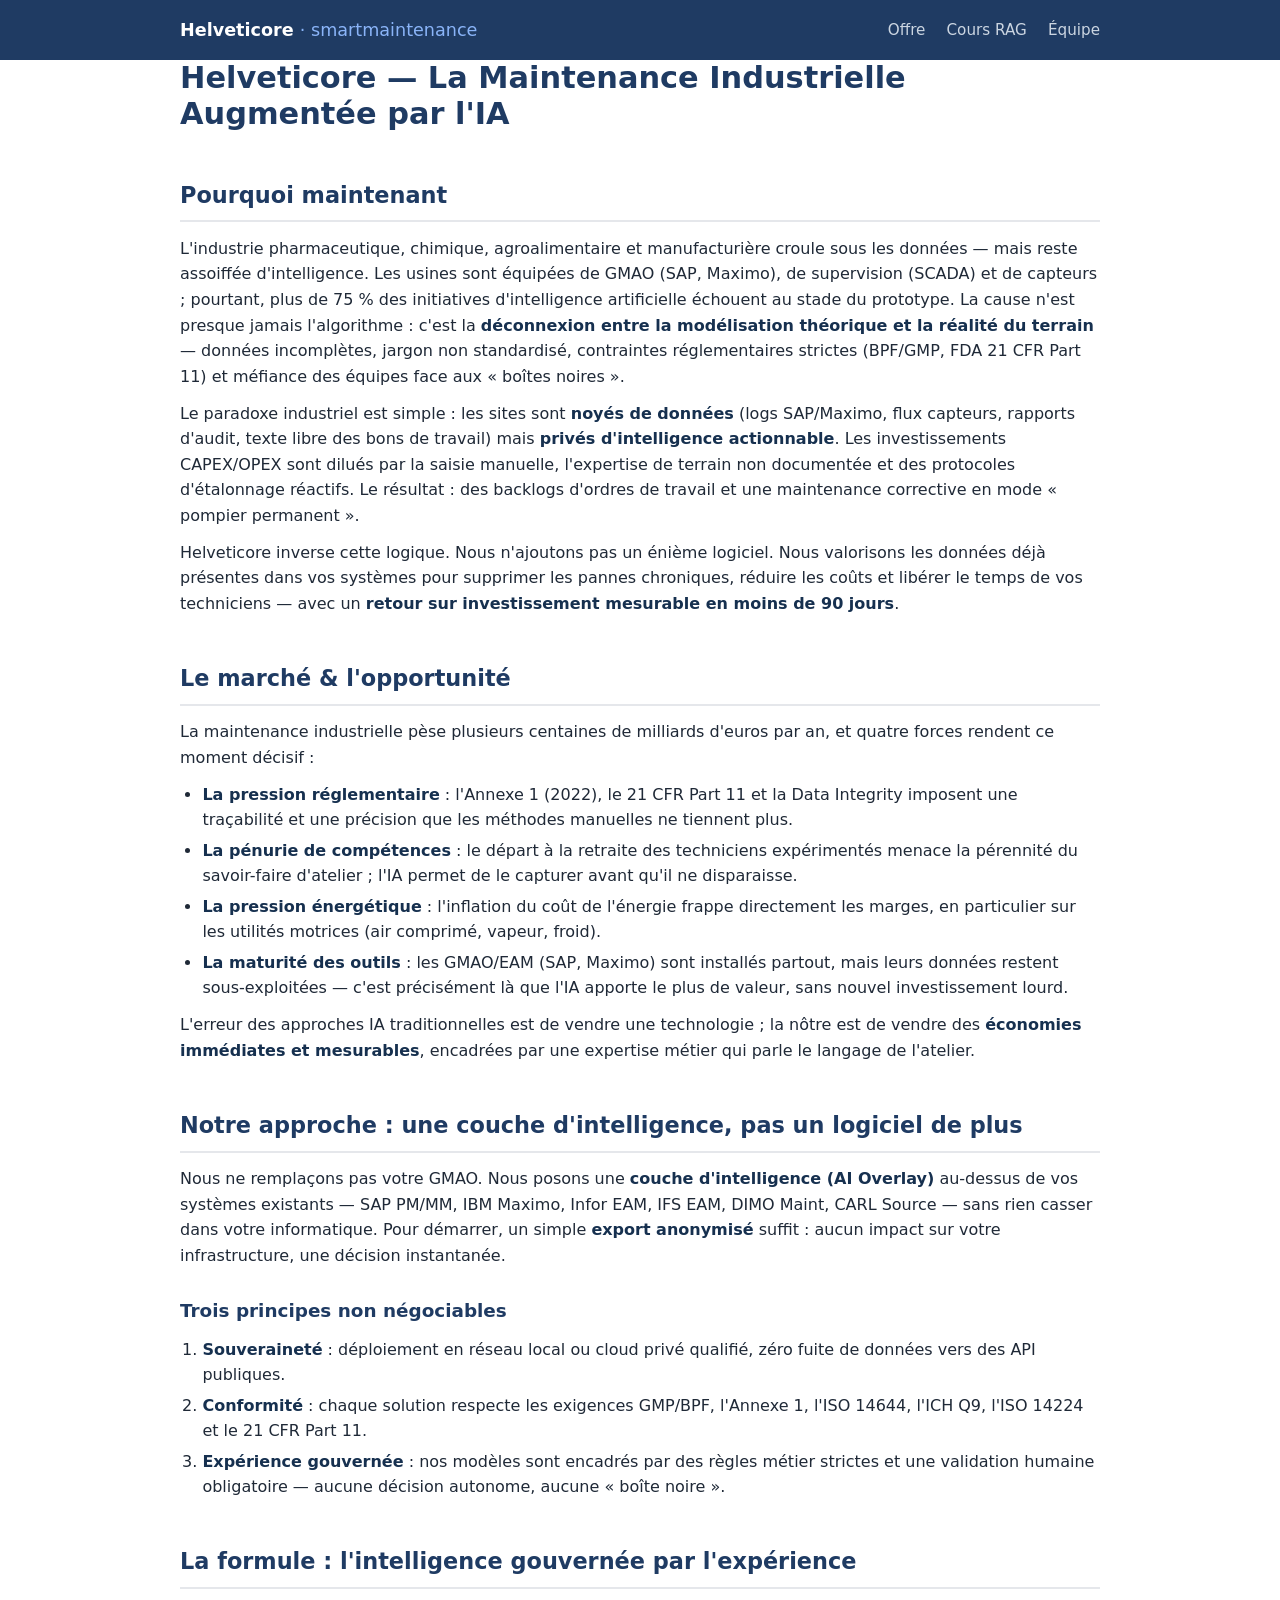
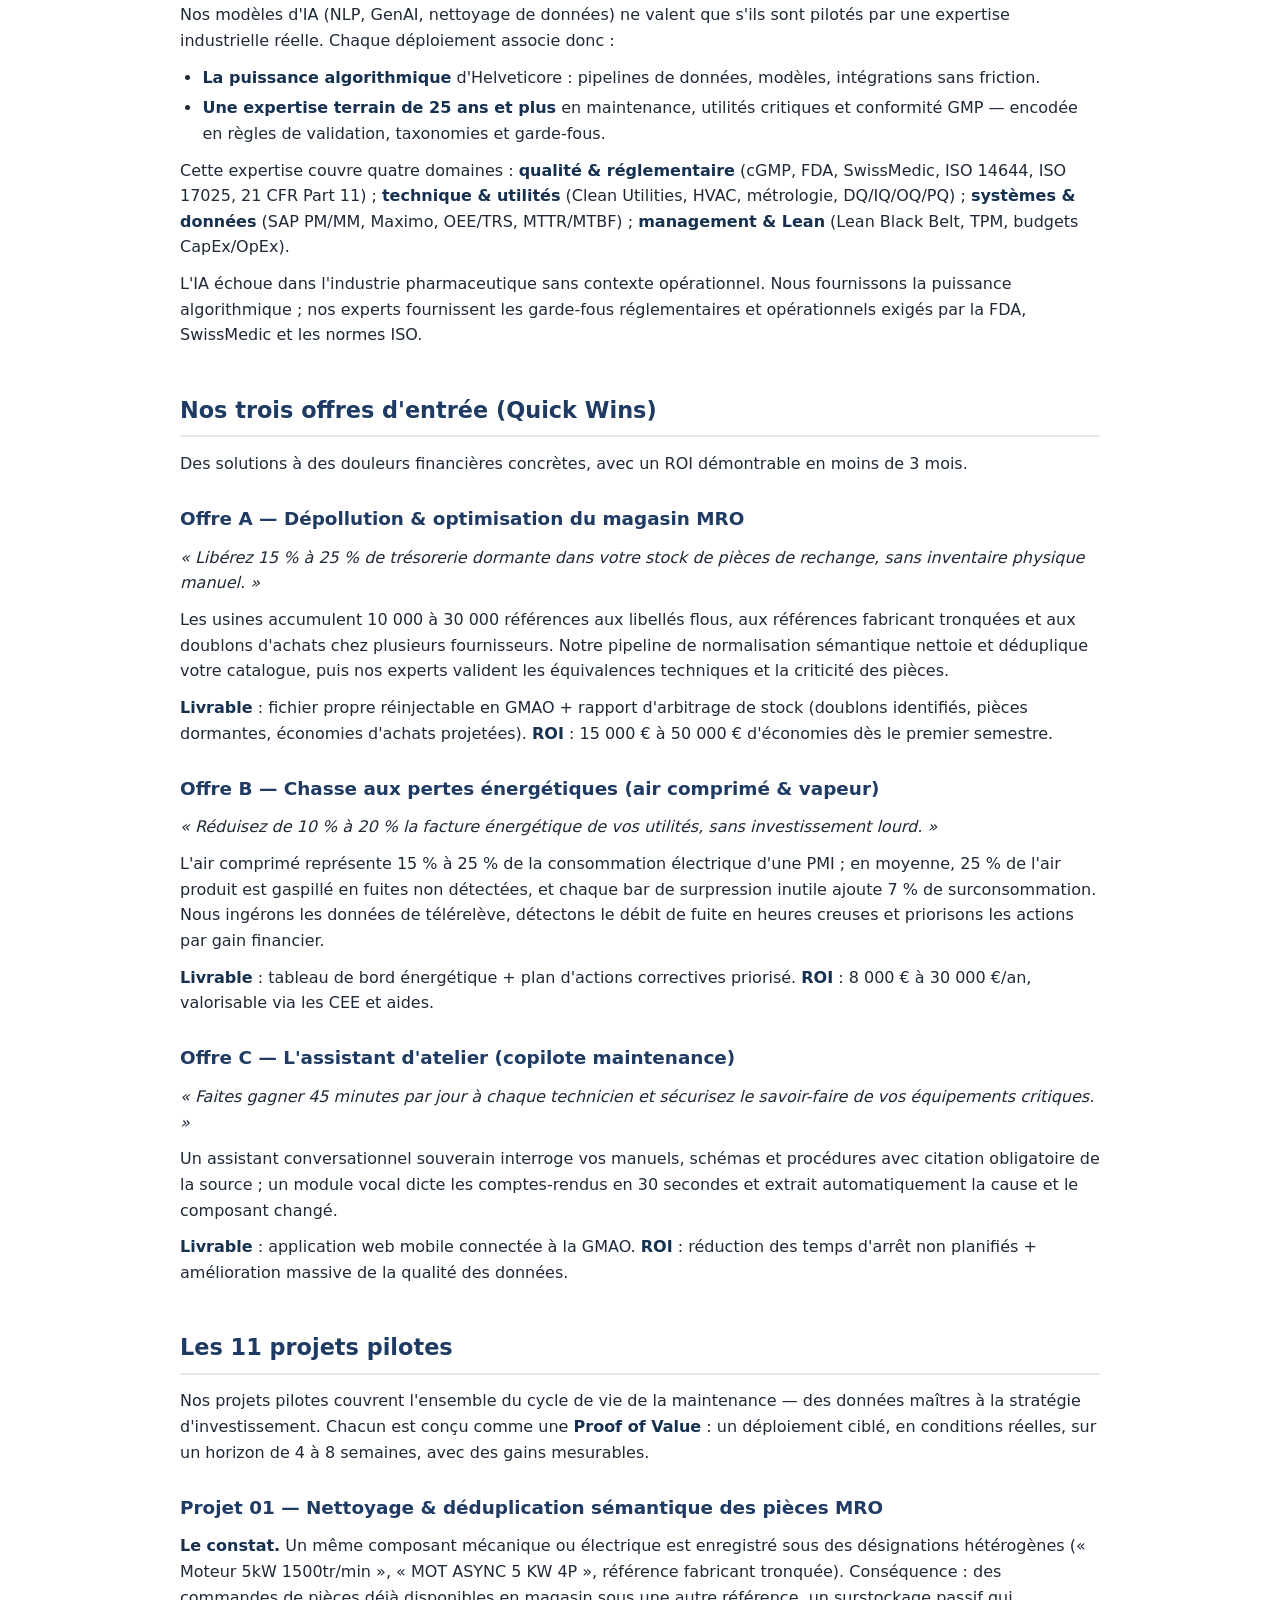
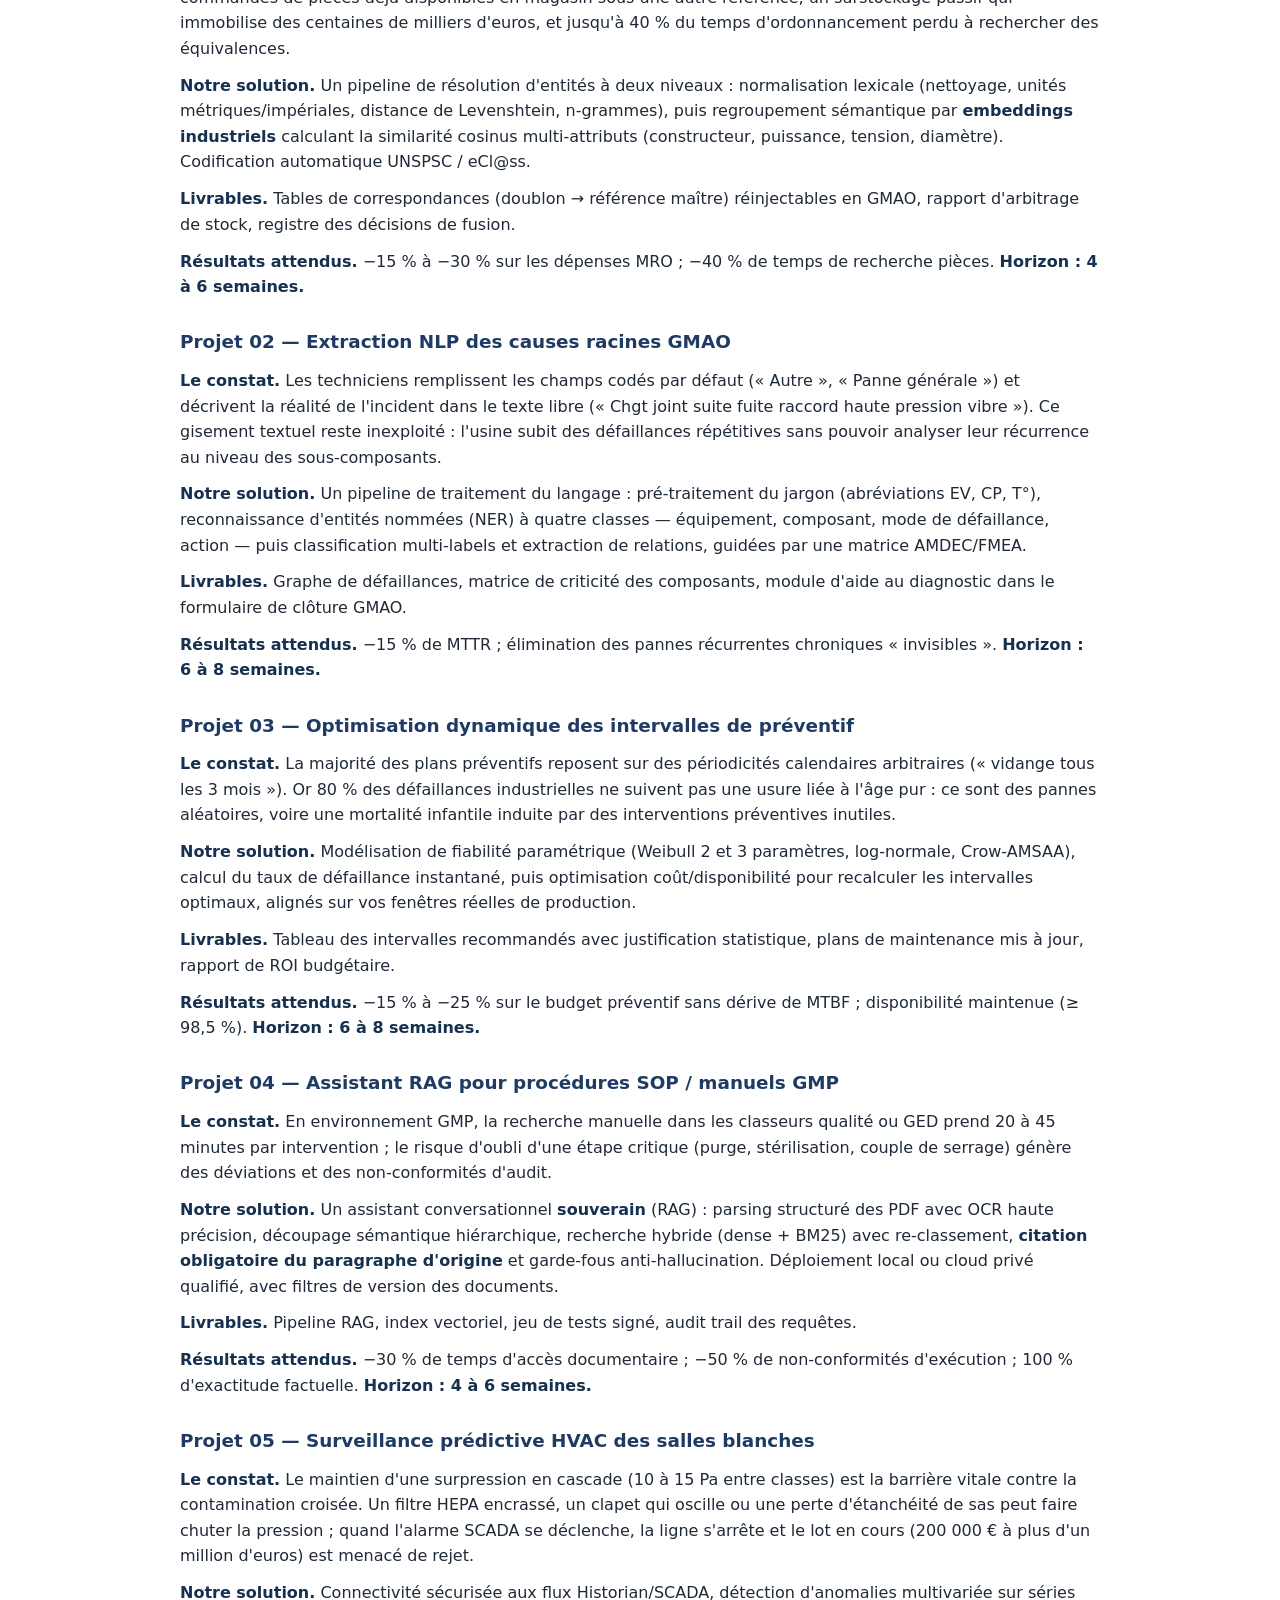
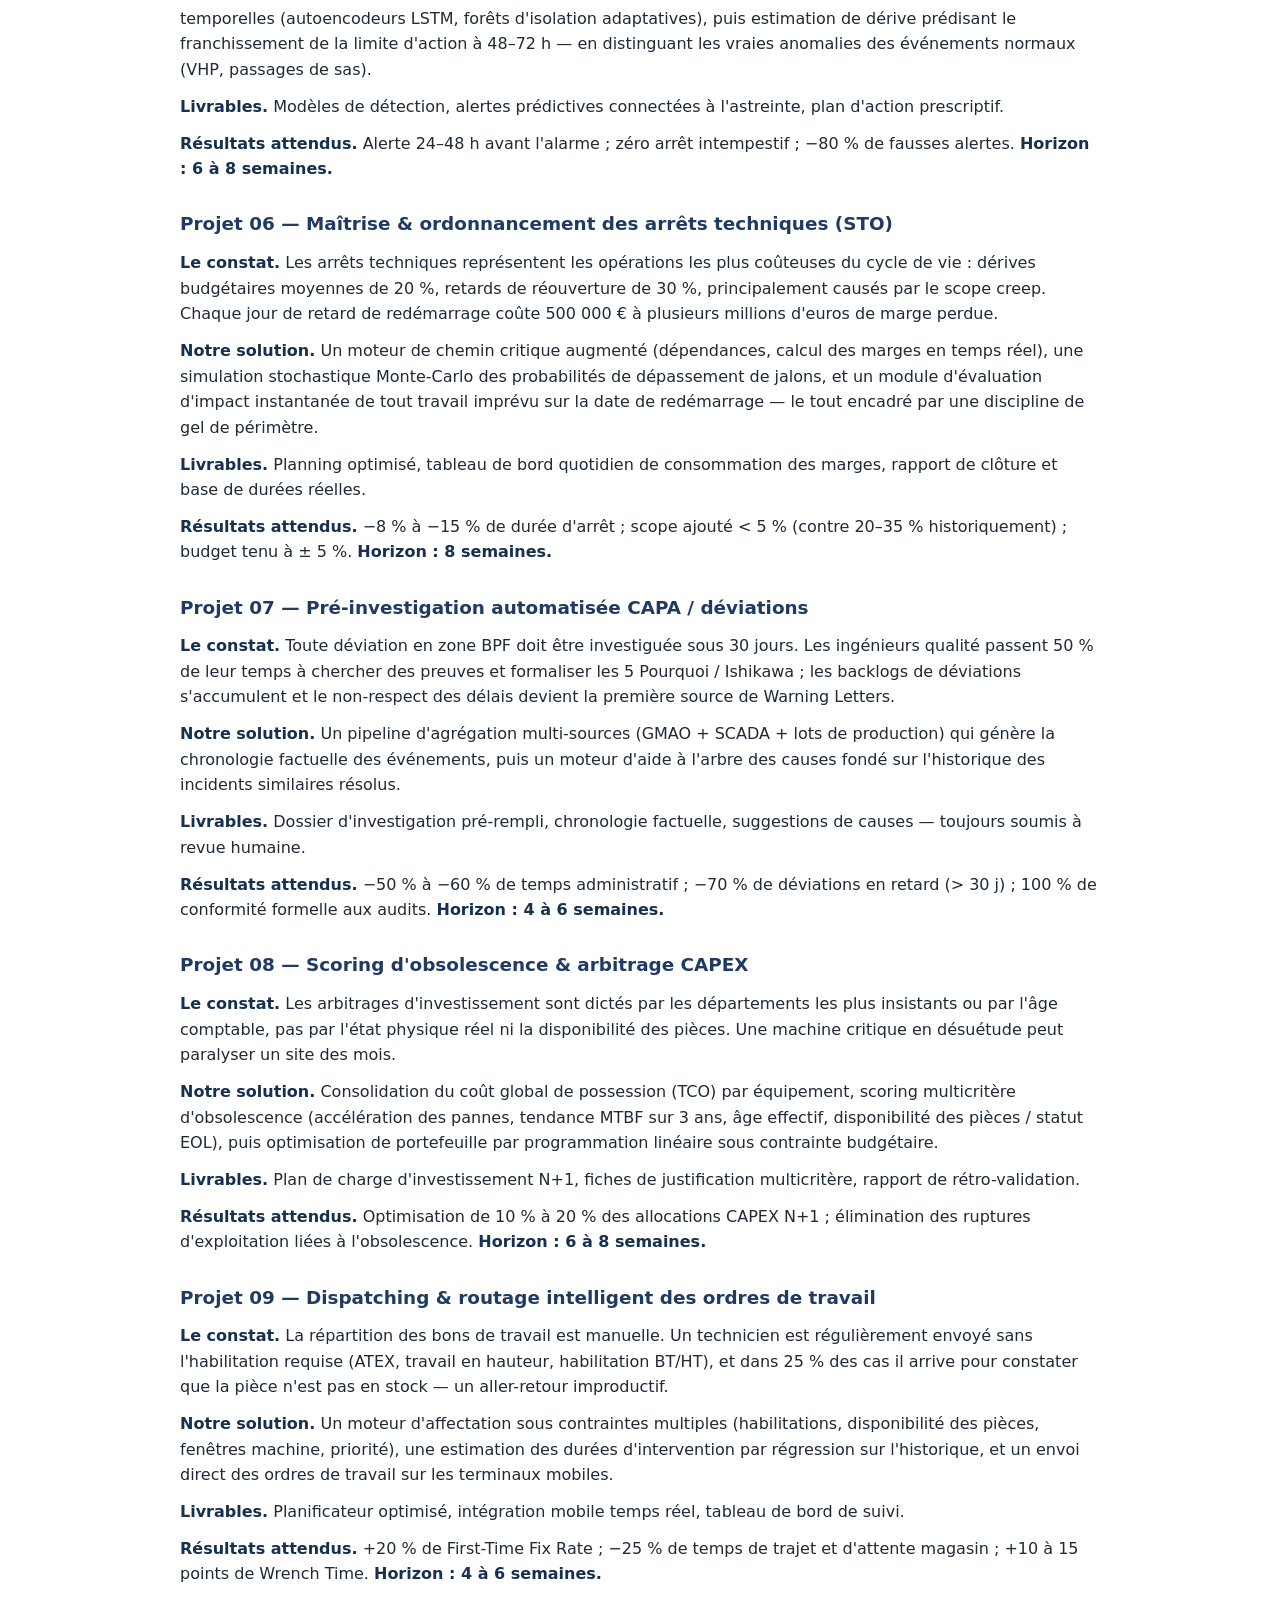
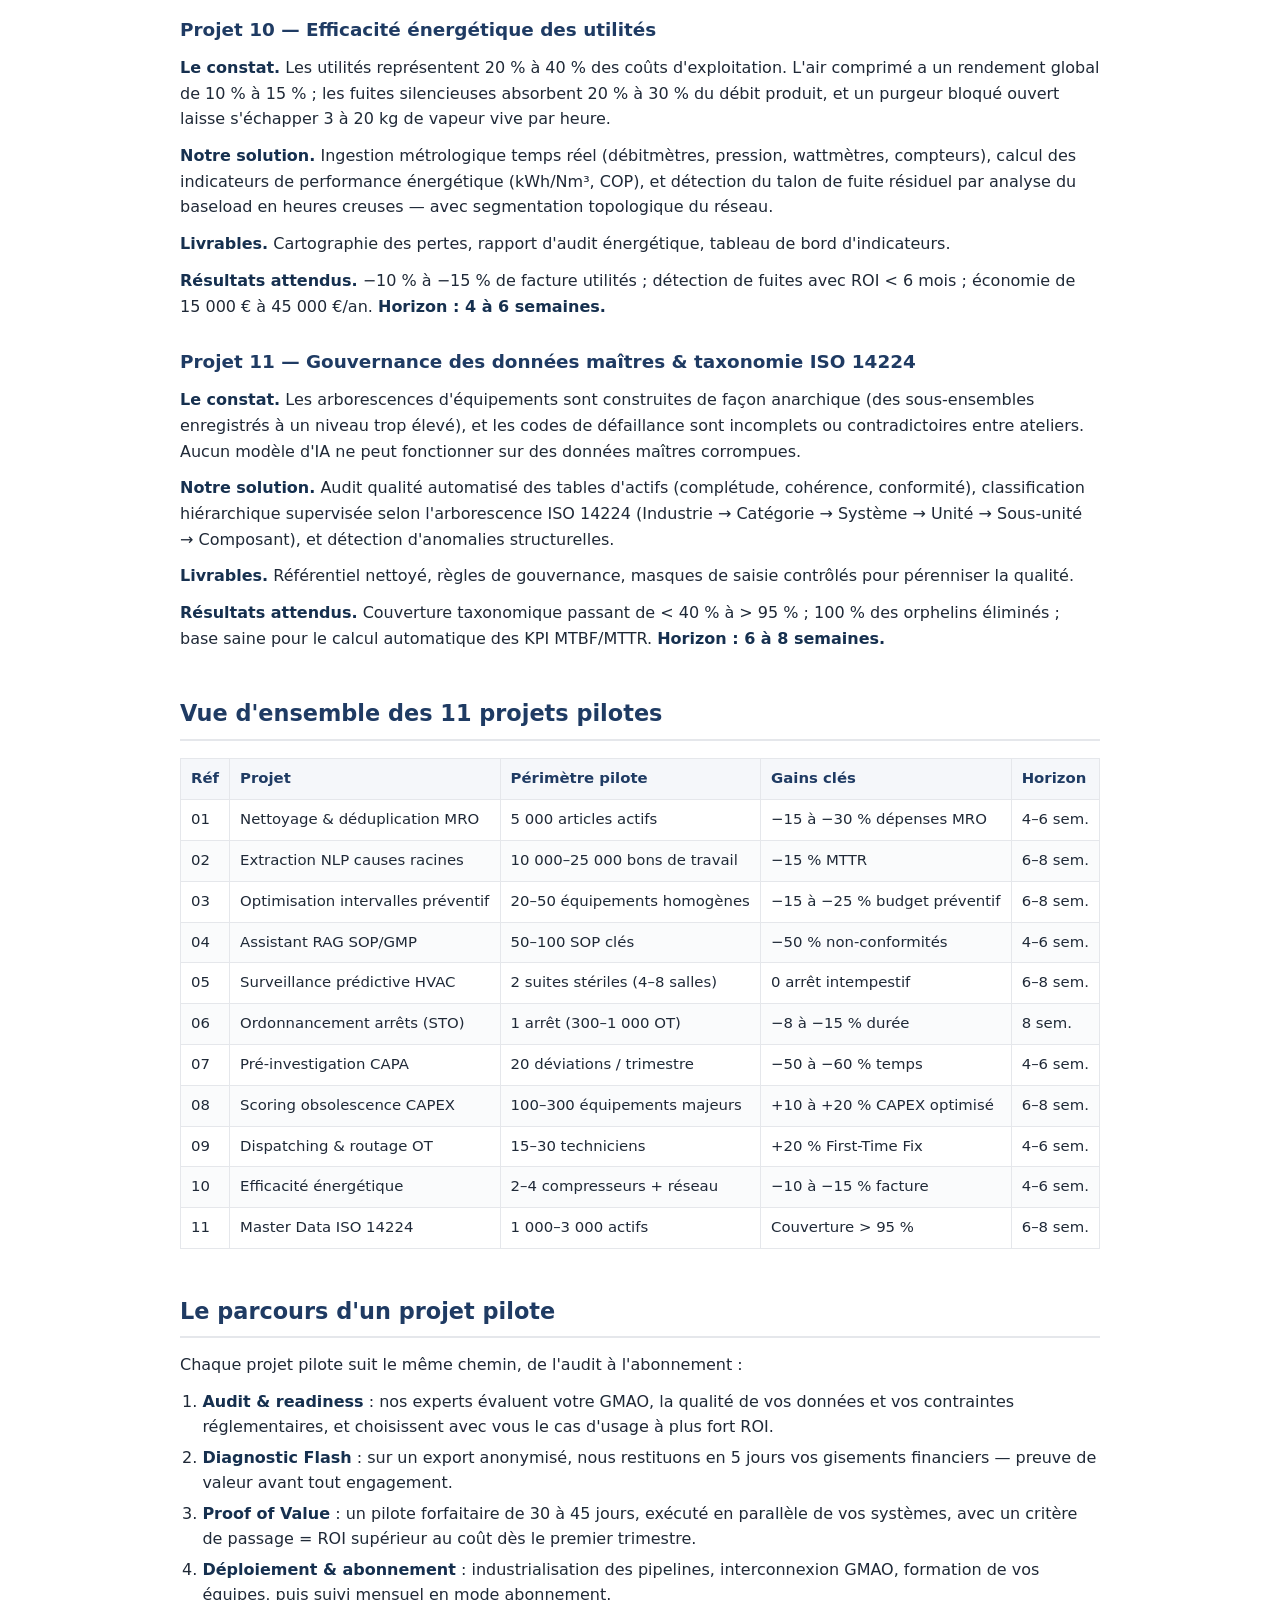
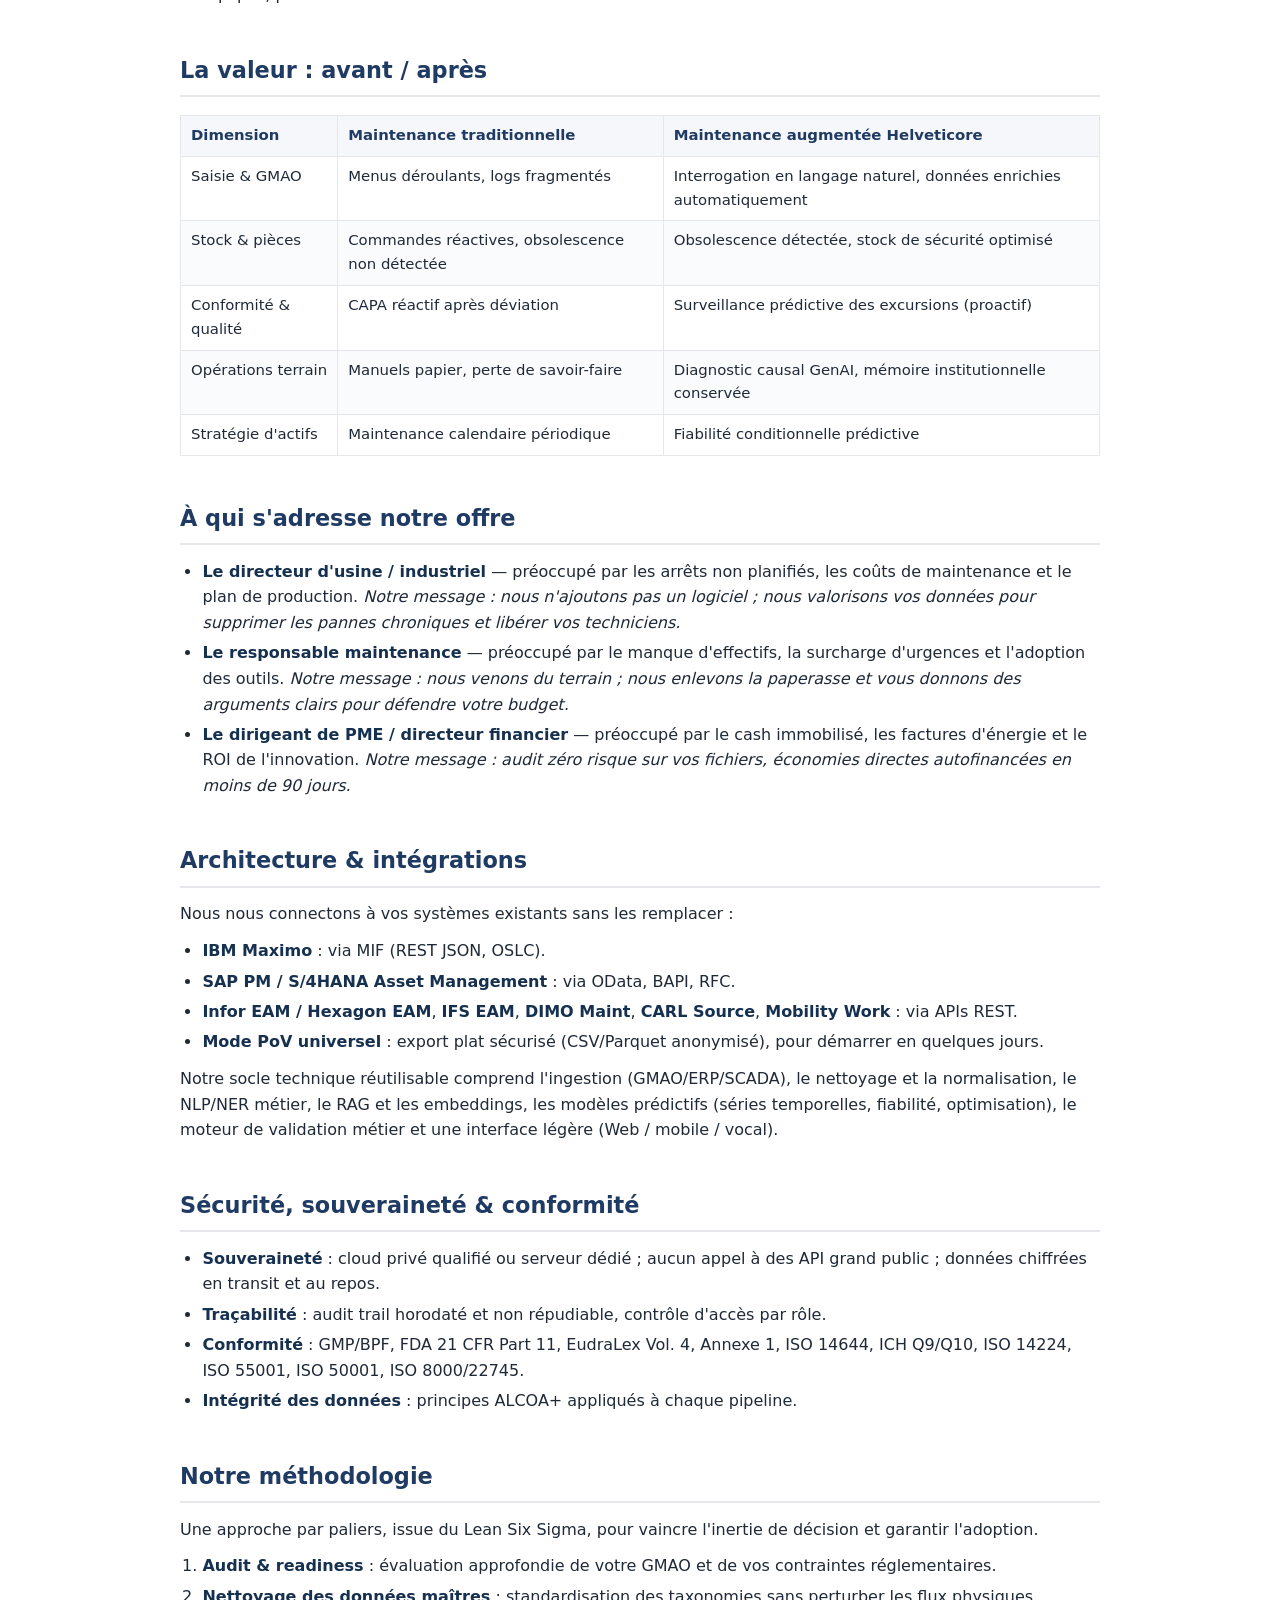
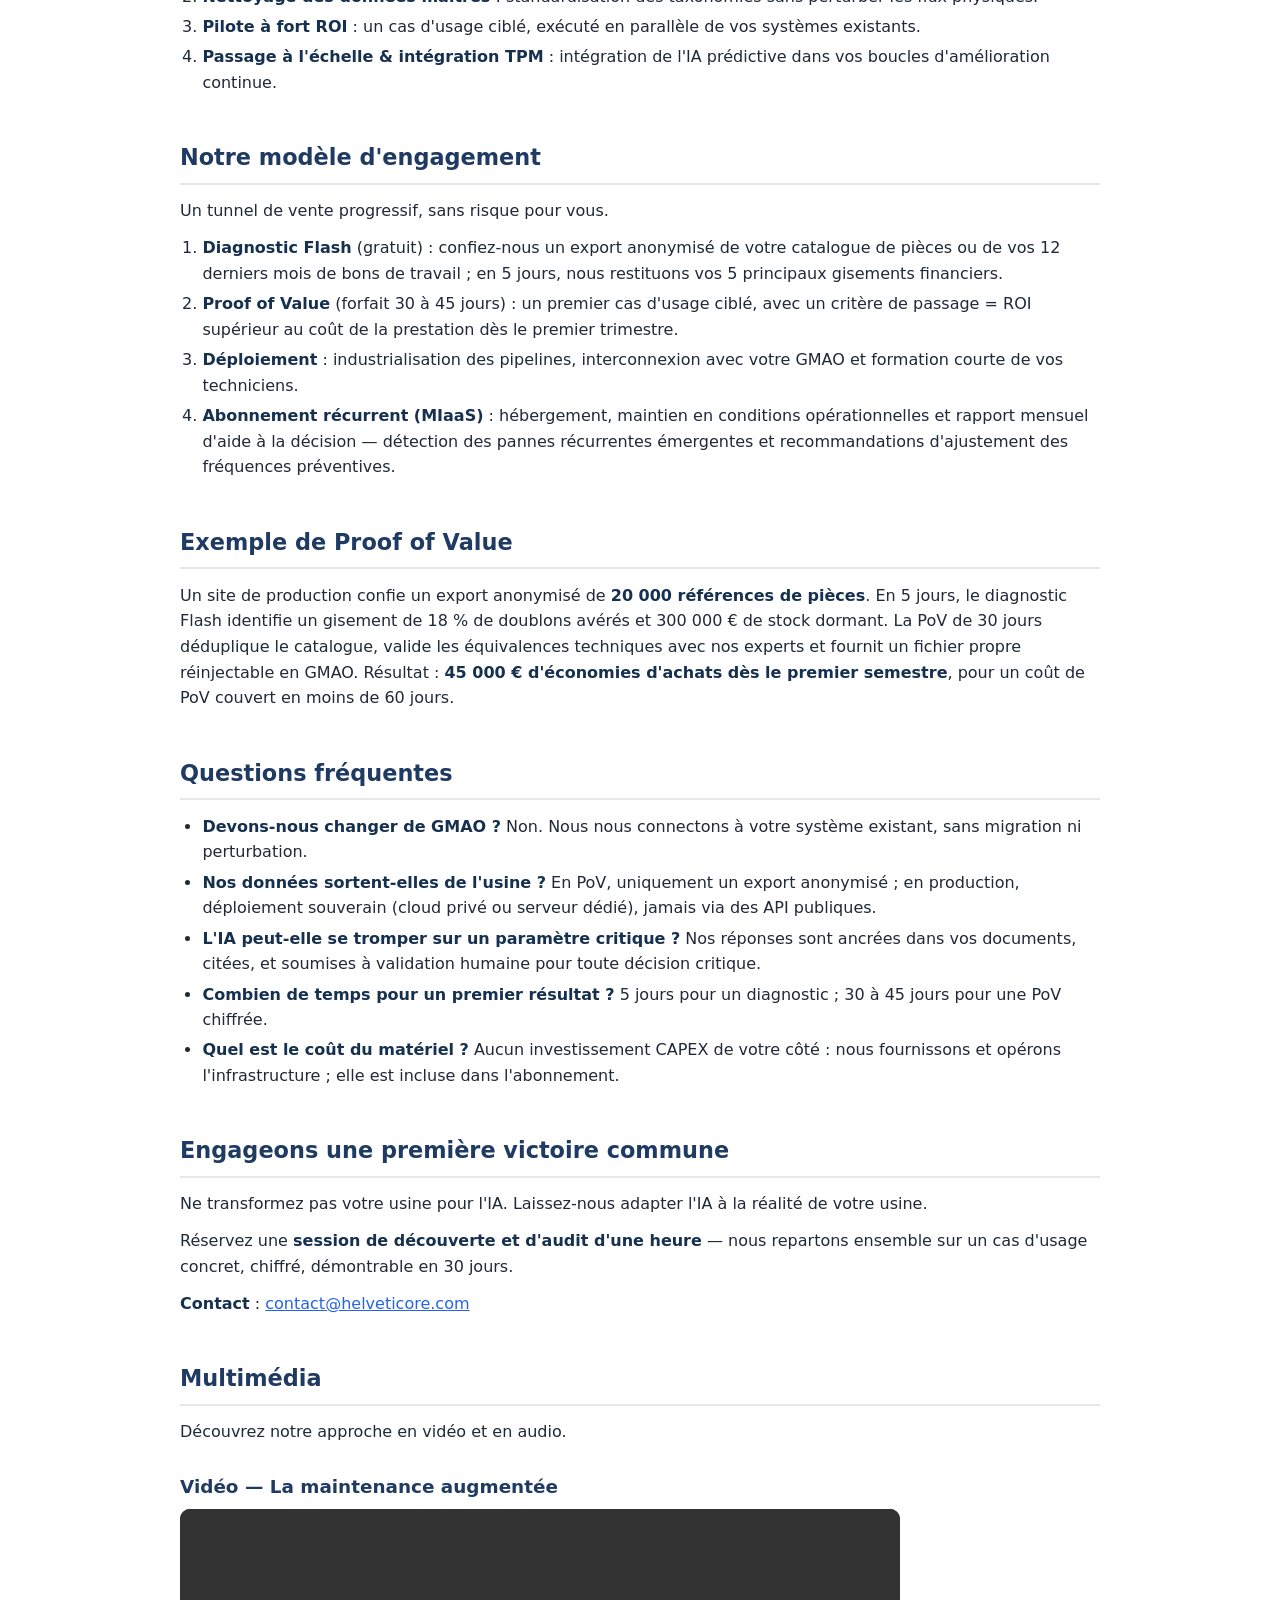
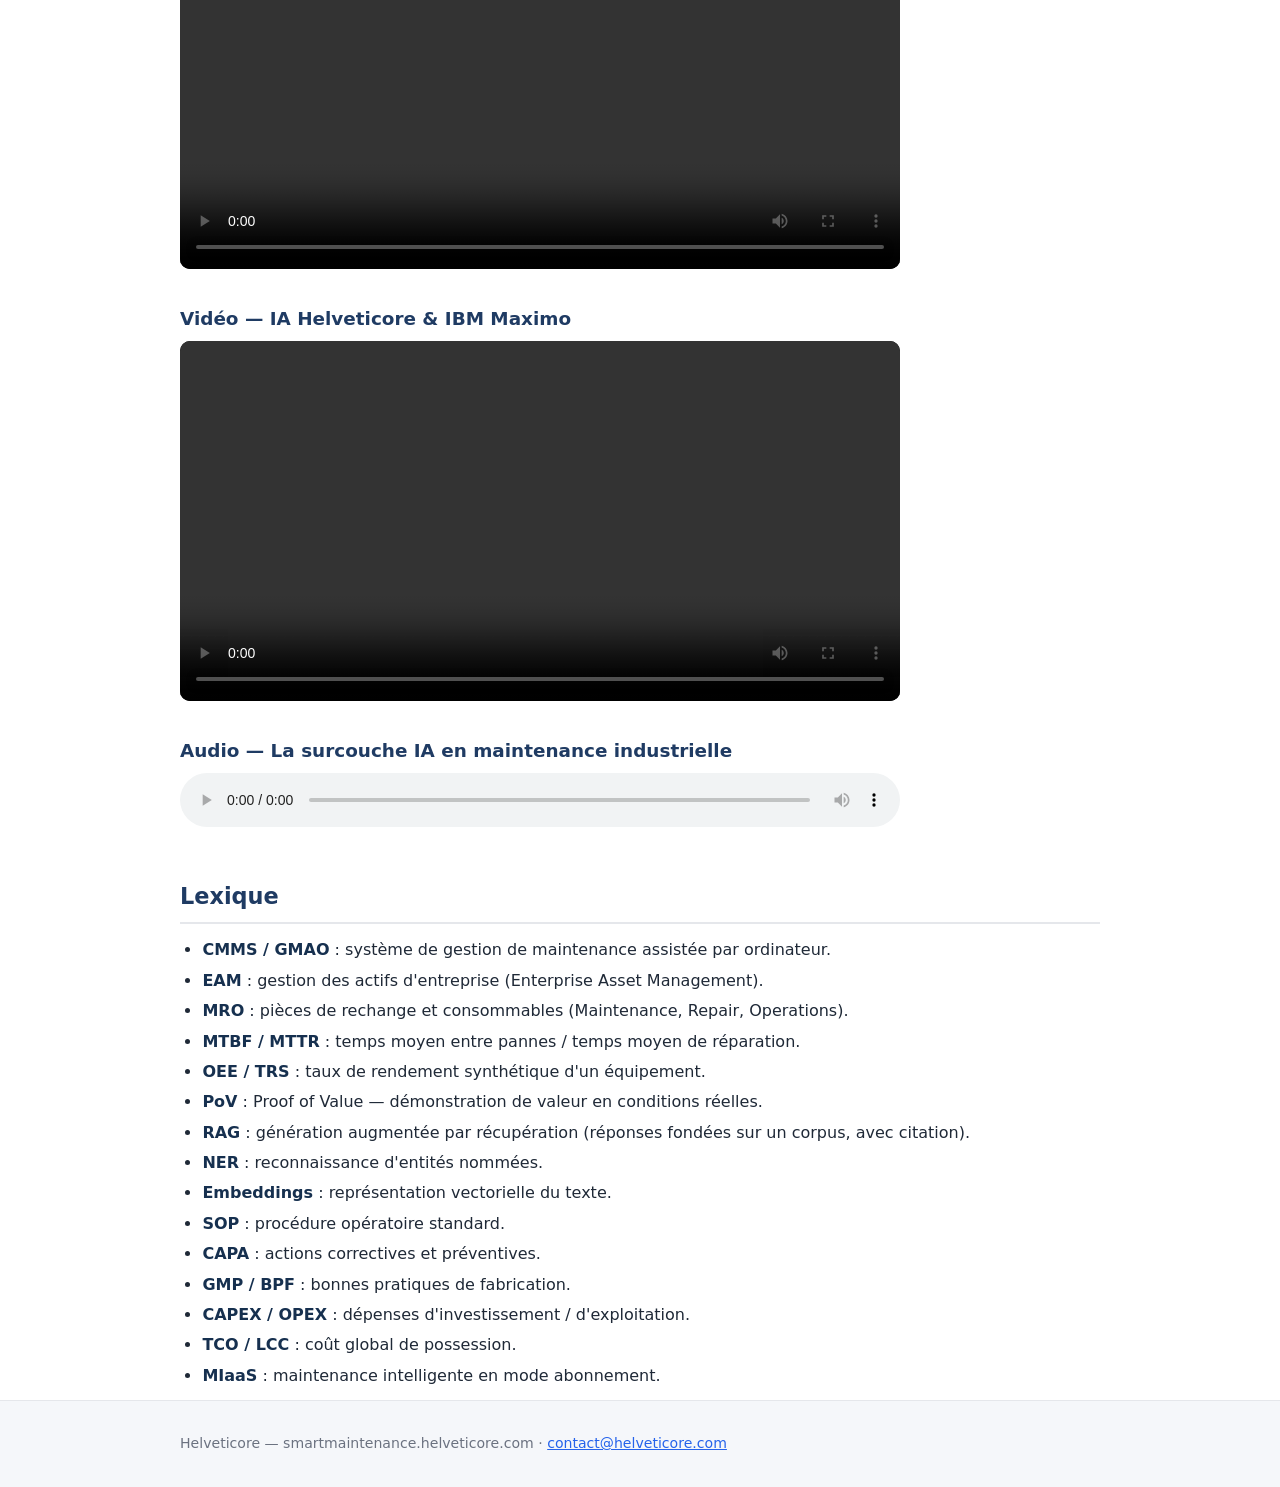
==== commit 7c0b48a5: "Add 'Notre équipe d'experts' page (Malek Haroud & Boucif Benazzouz bios)" ====
--- a/index.html
+++ b/index.html
@@ -15,6 +15,7 @@
     <nav>
       <a href="index.html">Offre</a>
       <a href="cours-rag.html">Cours RAG</a>
+      <a href="equipe.html">Équipe</a>
     </nav>
   </div>
 </header>
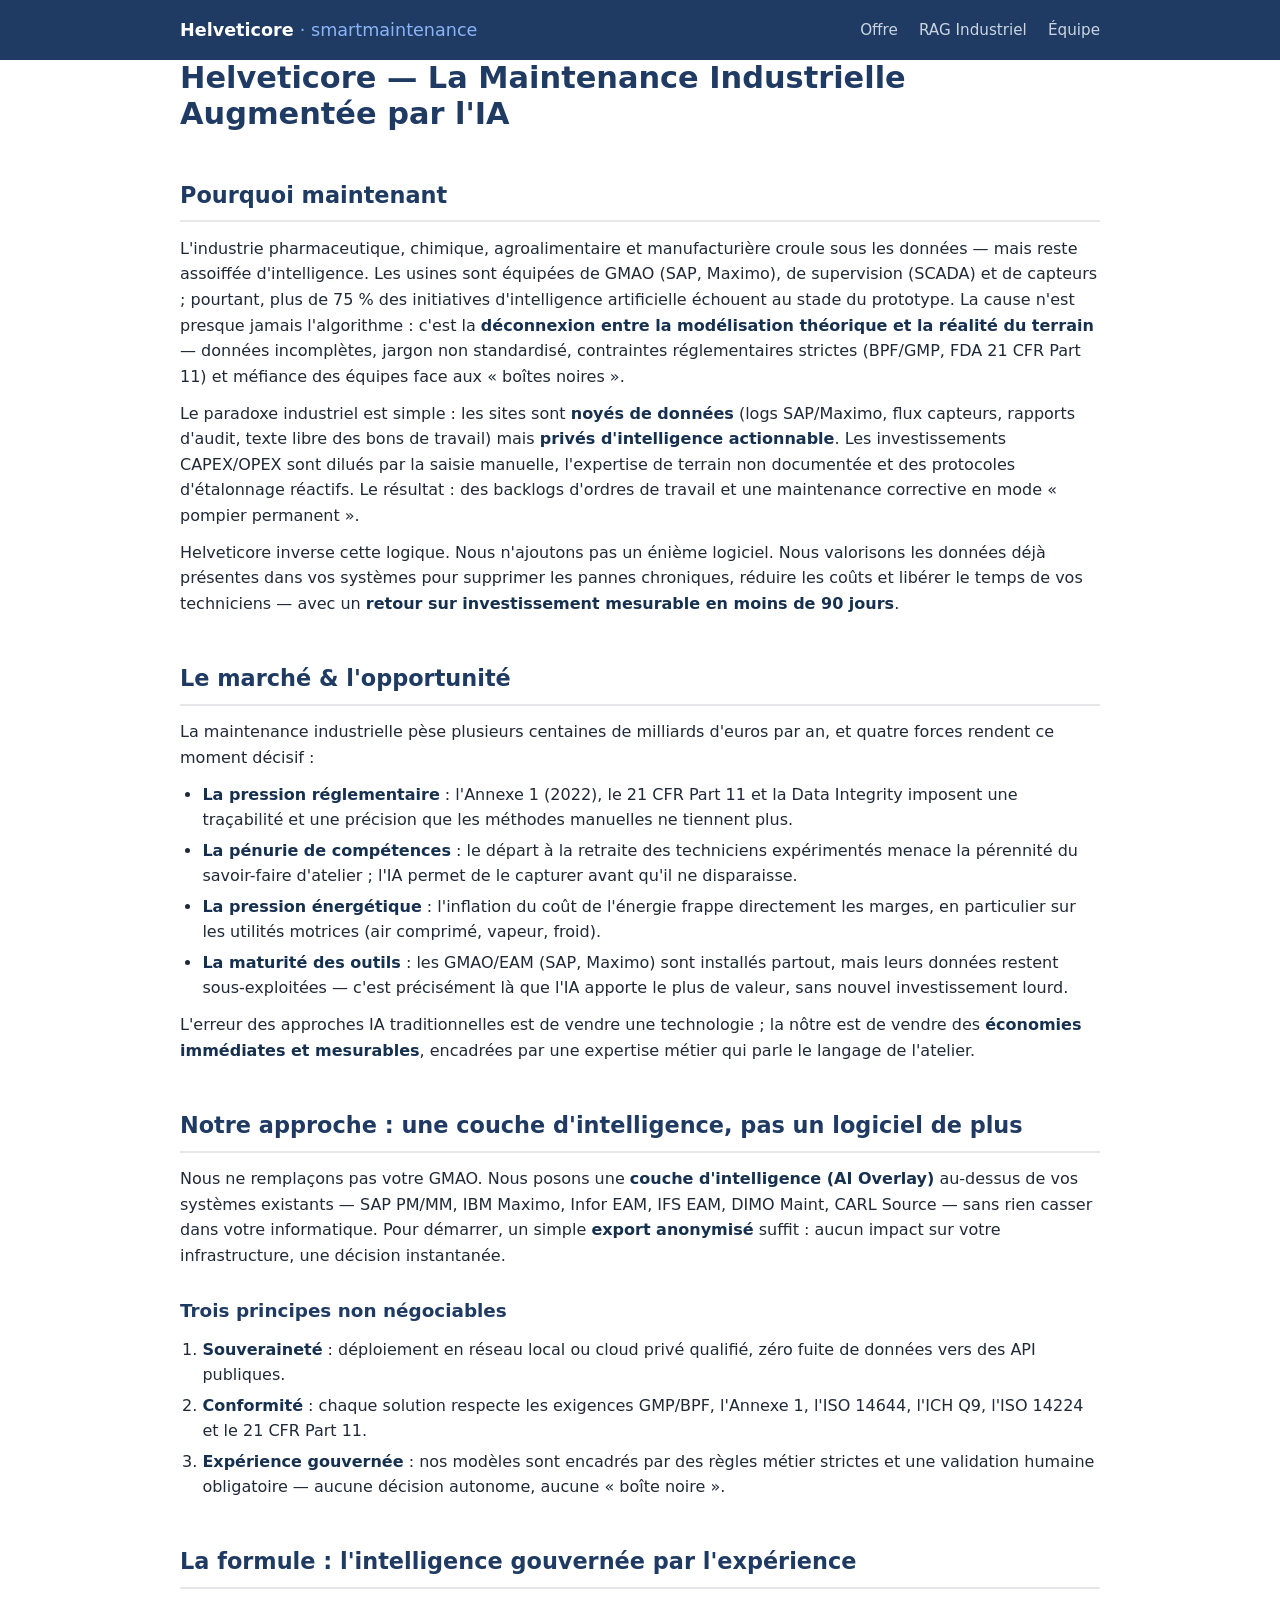
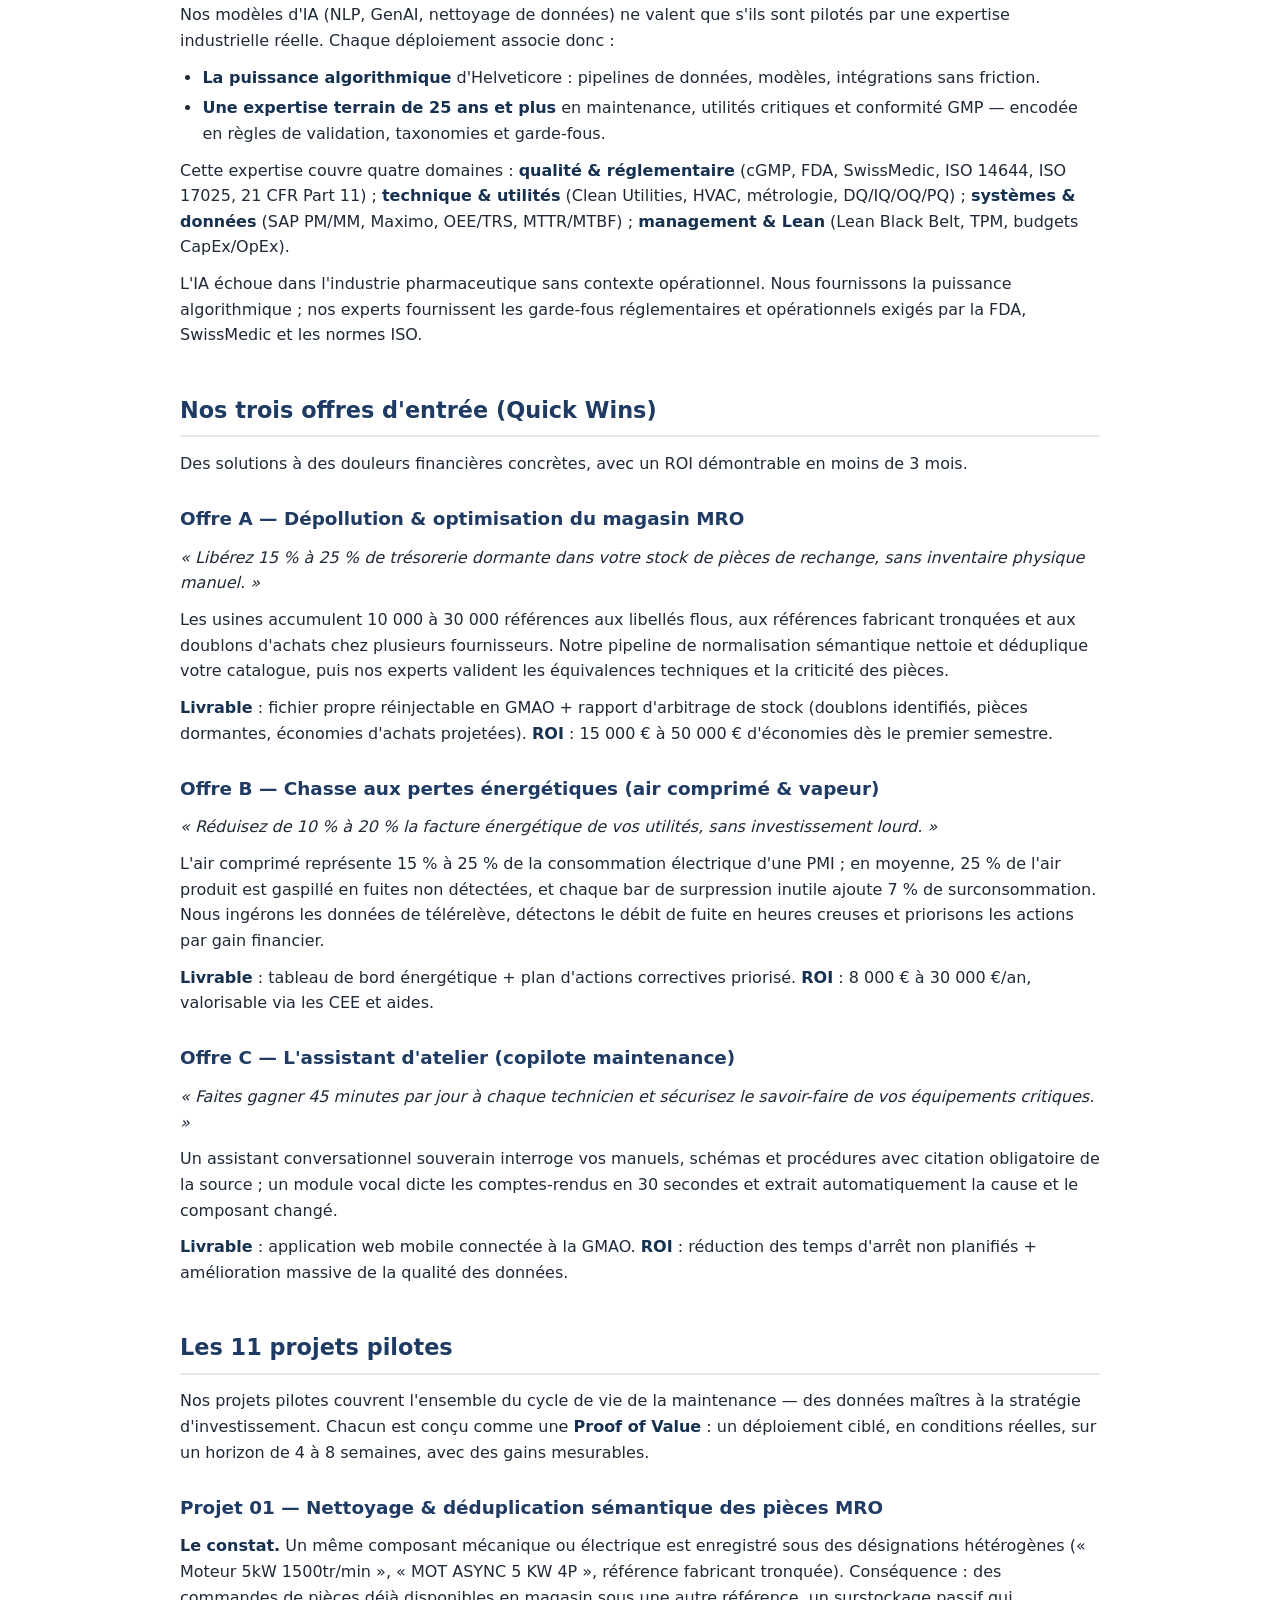
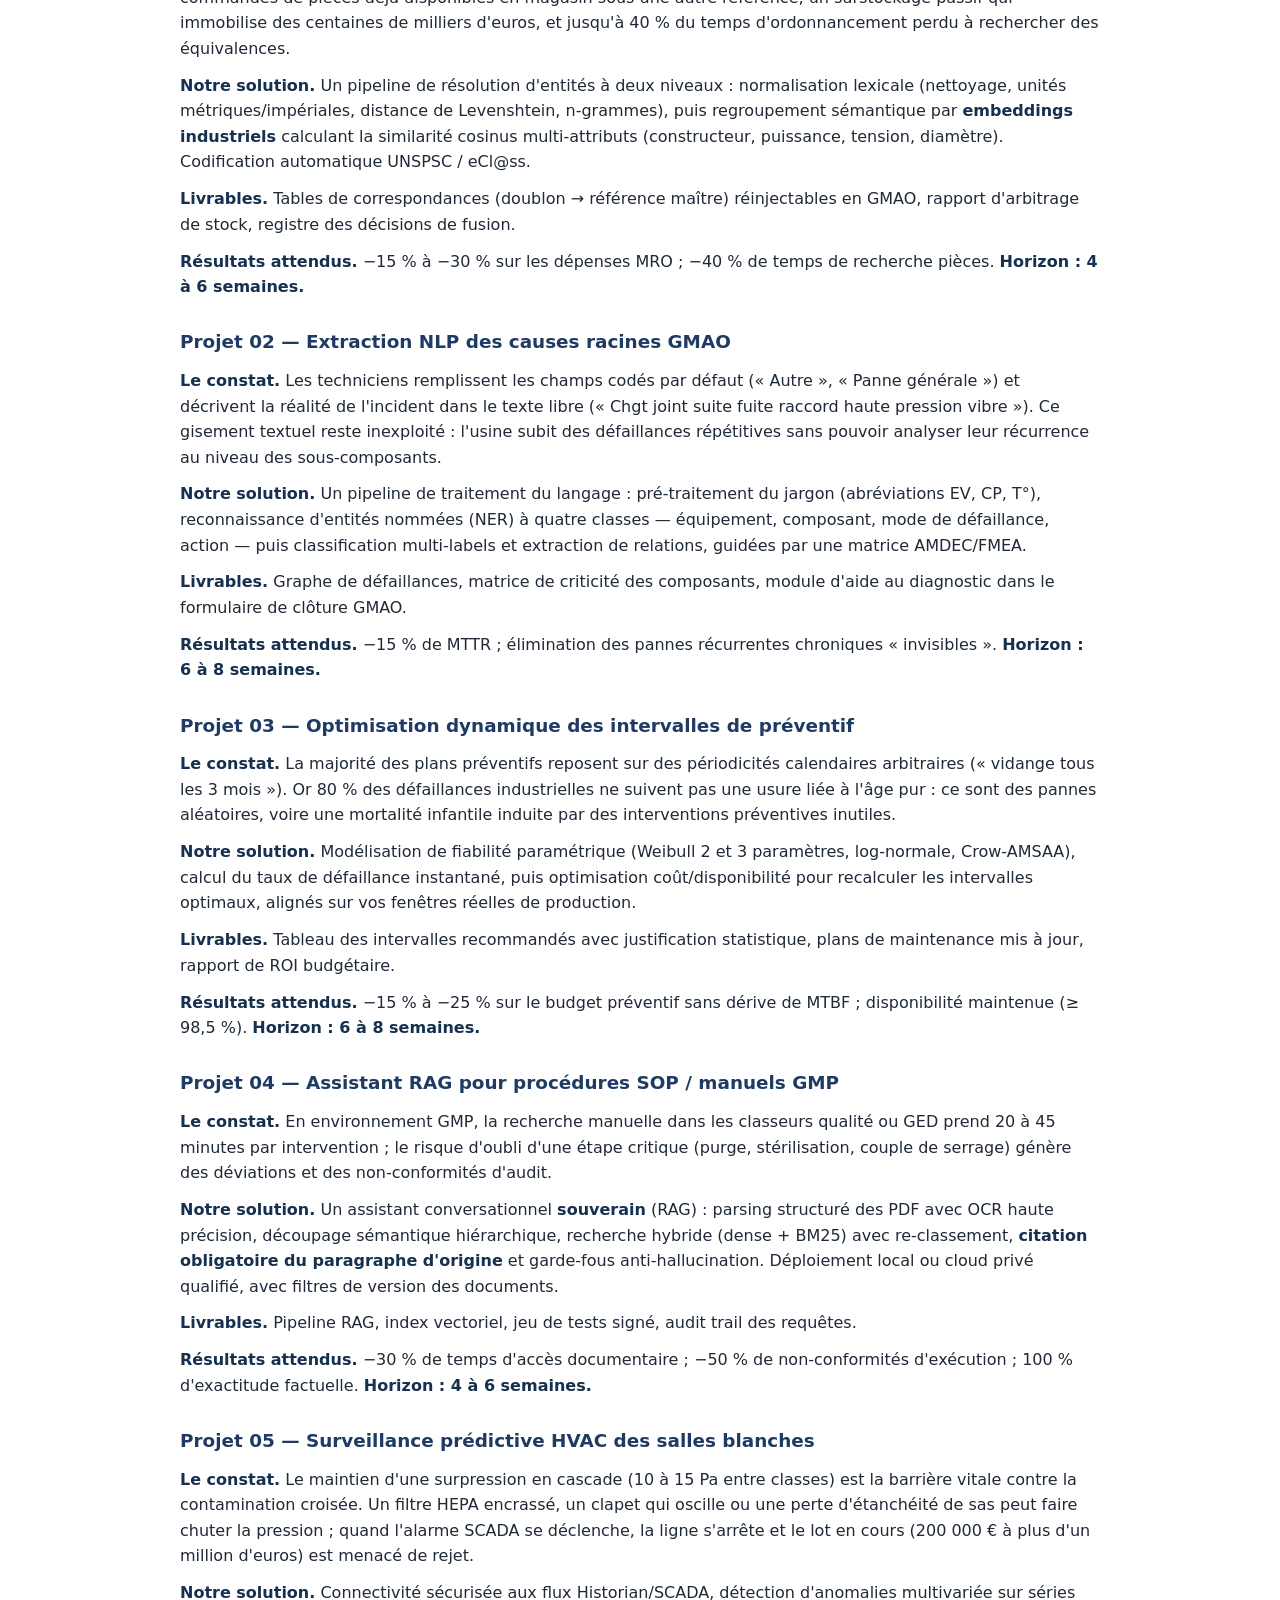
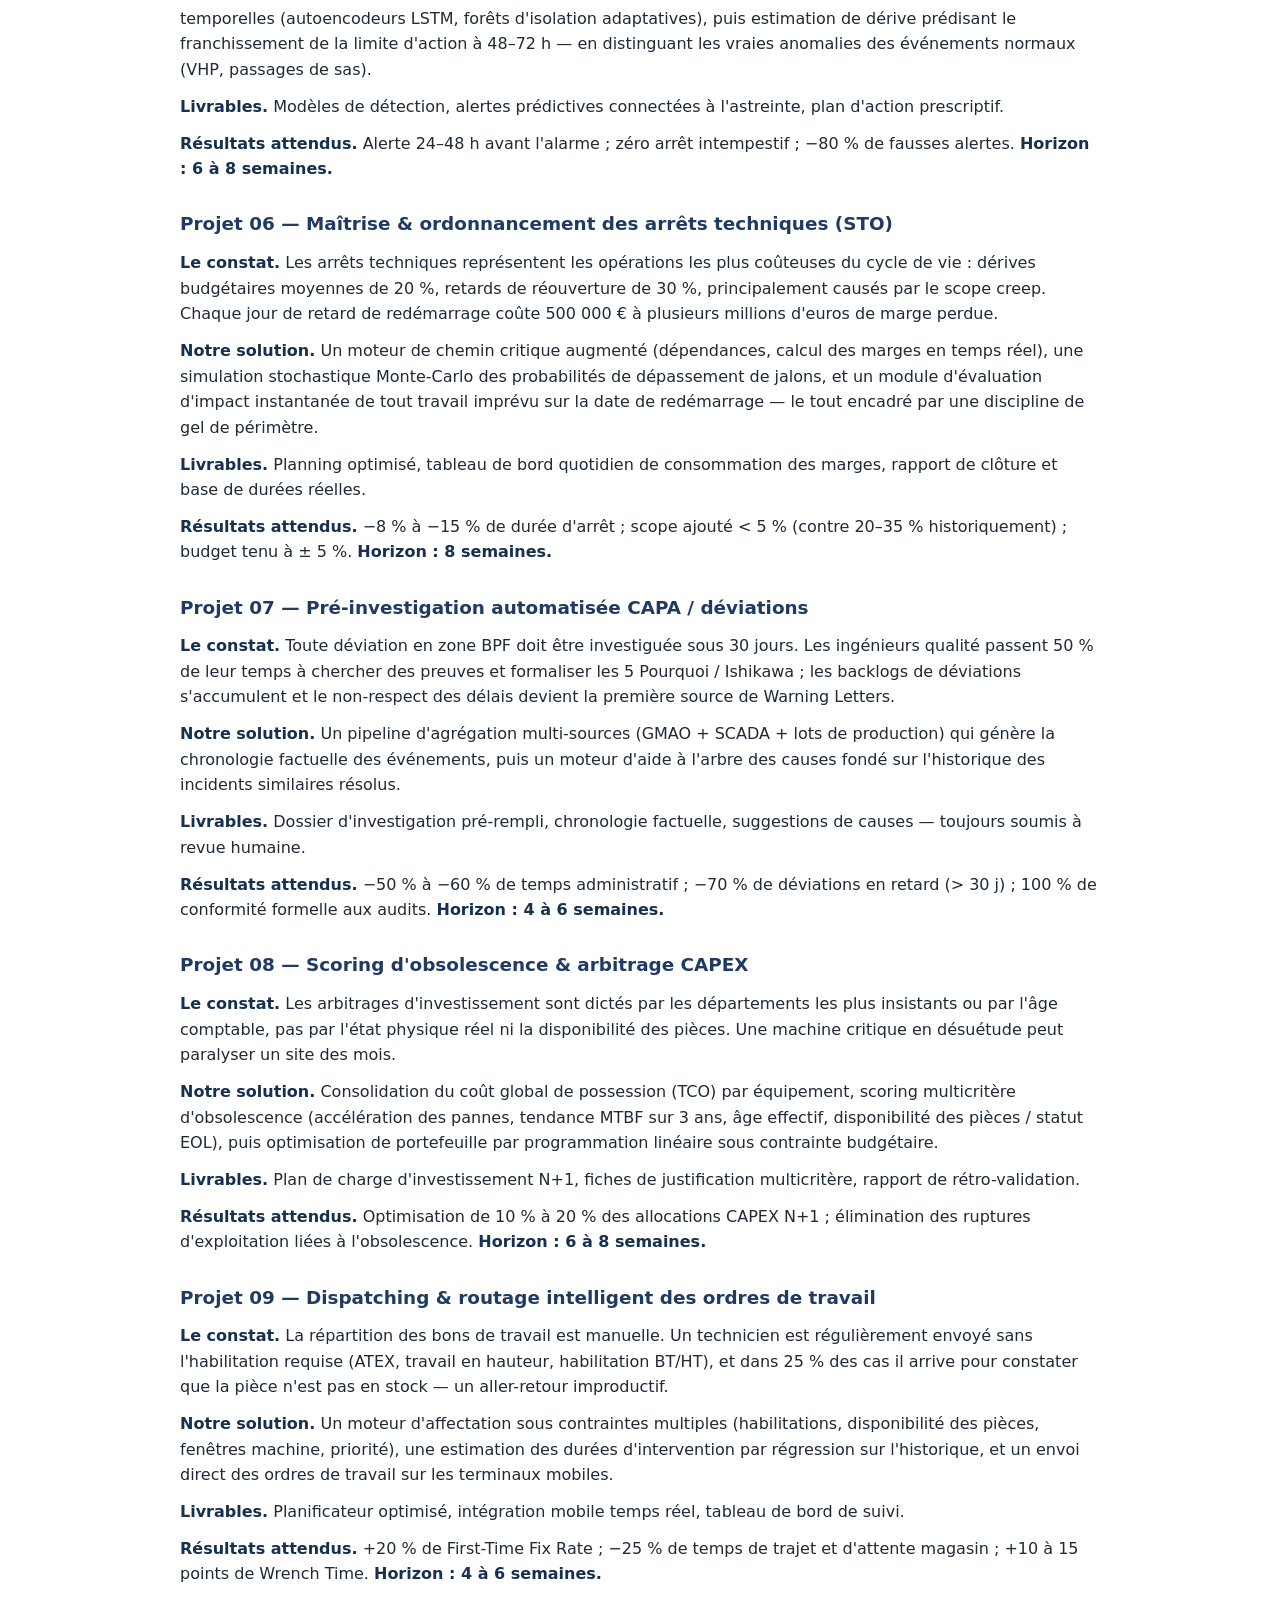
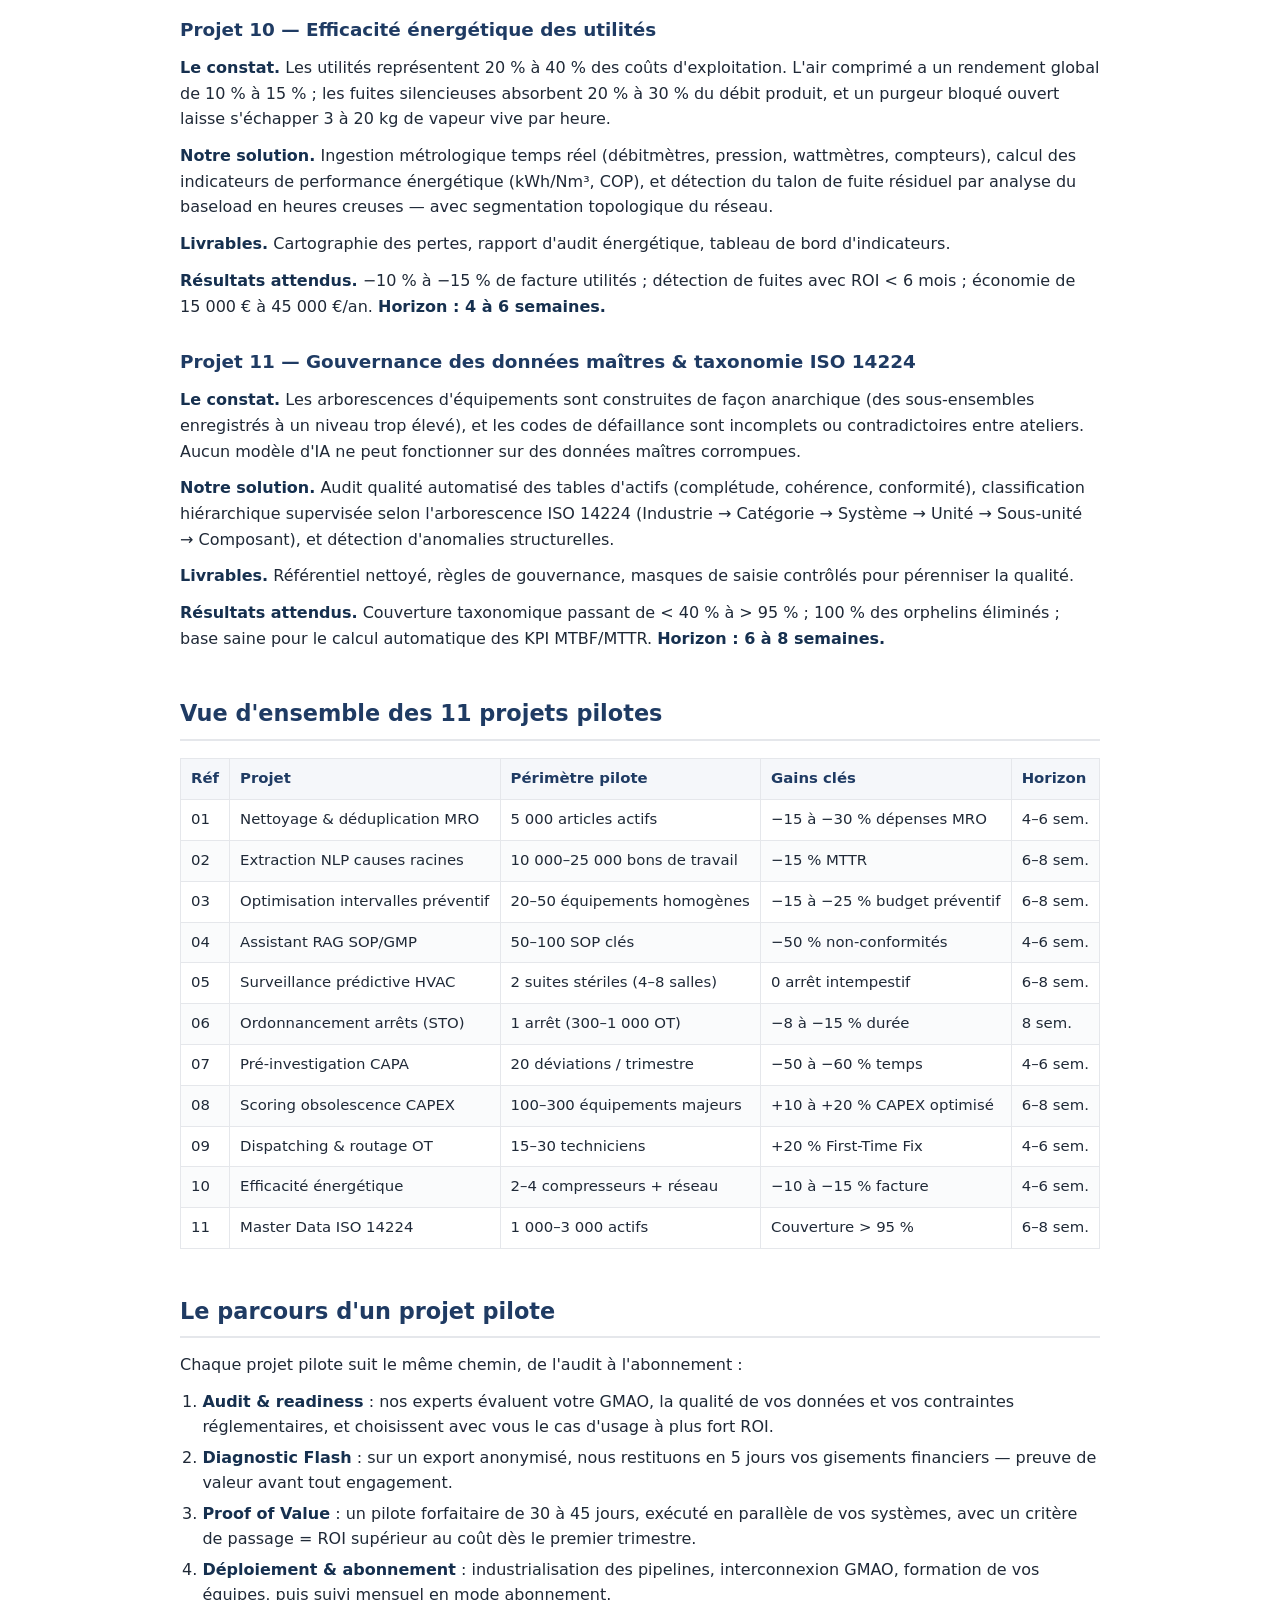
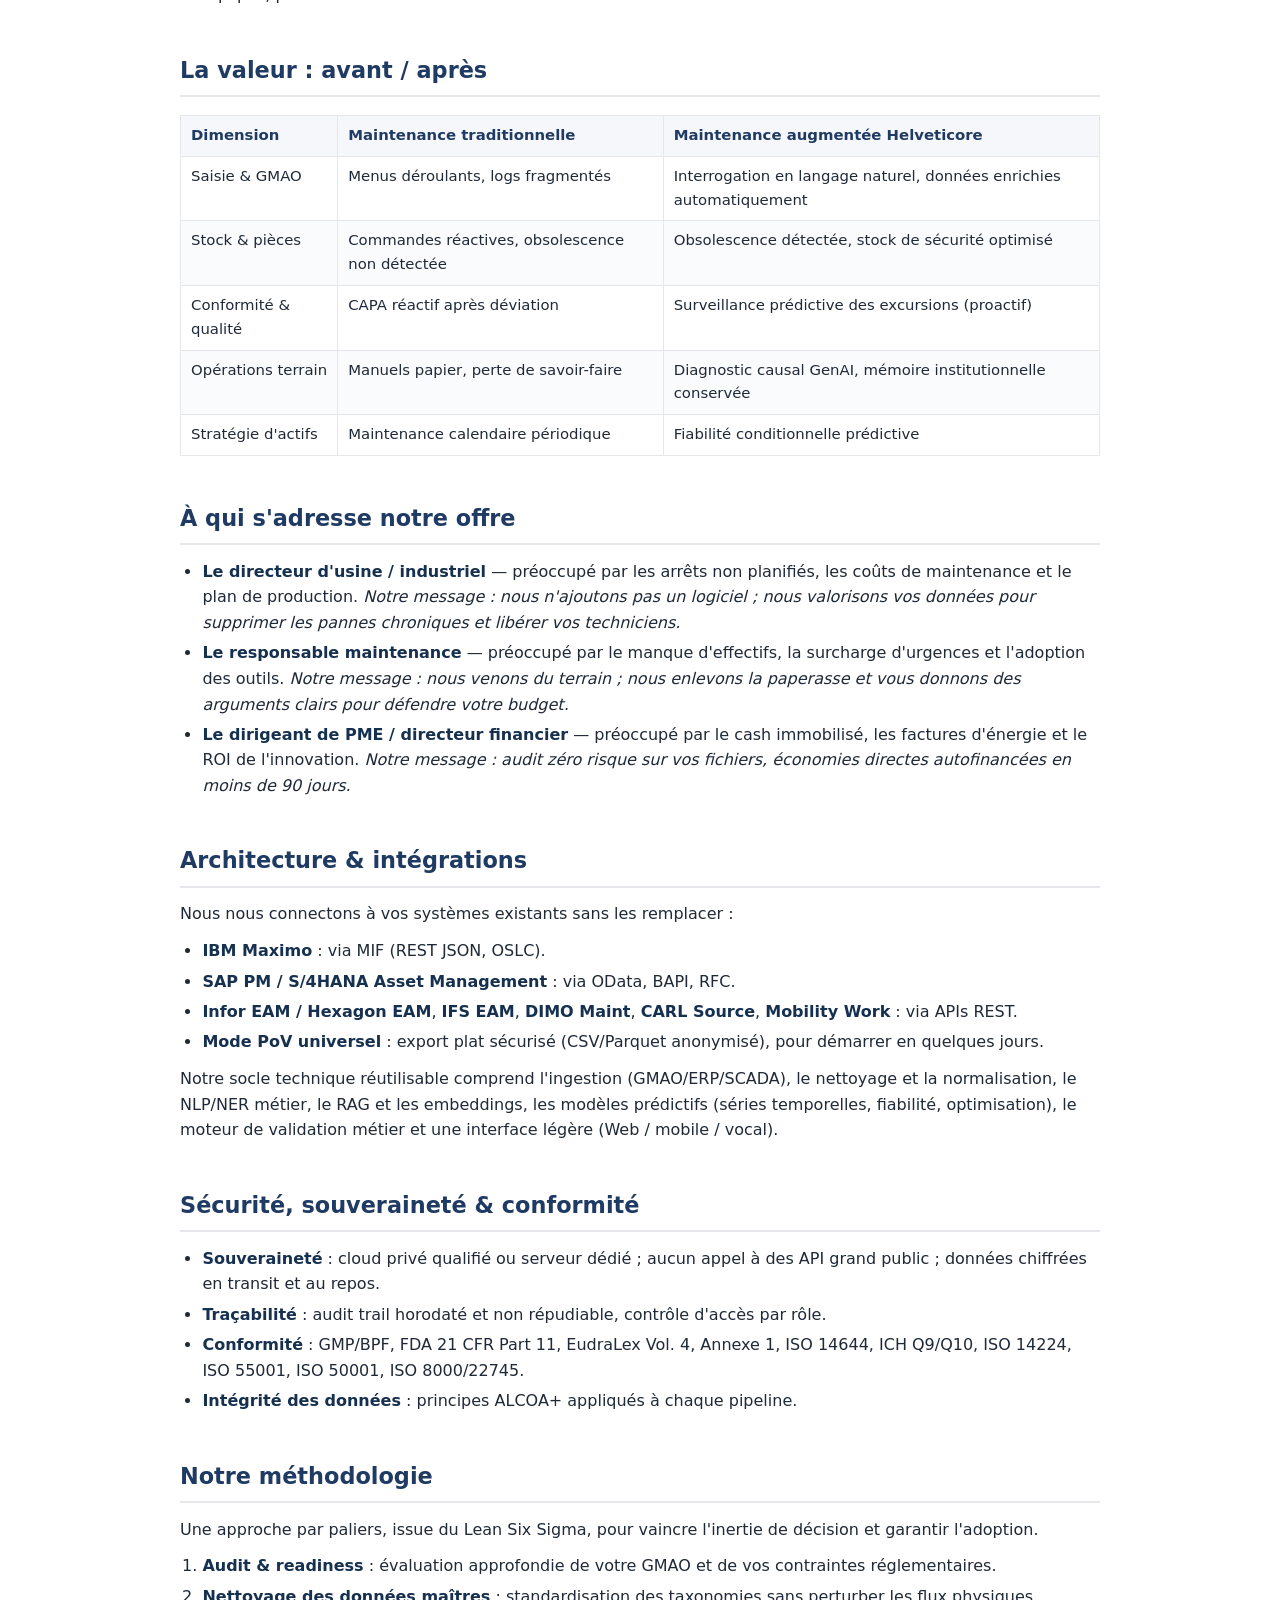
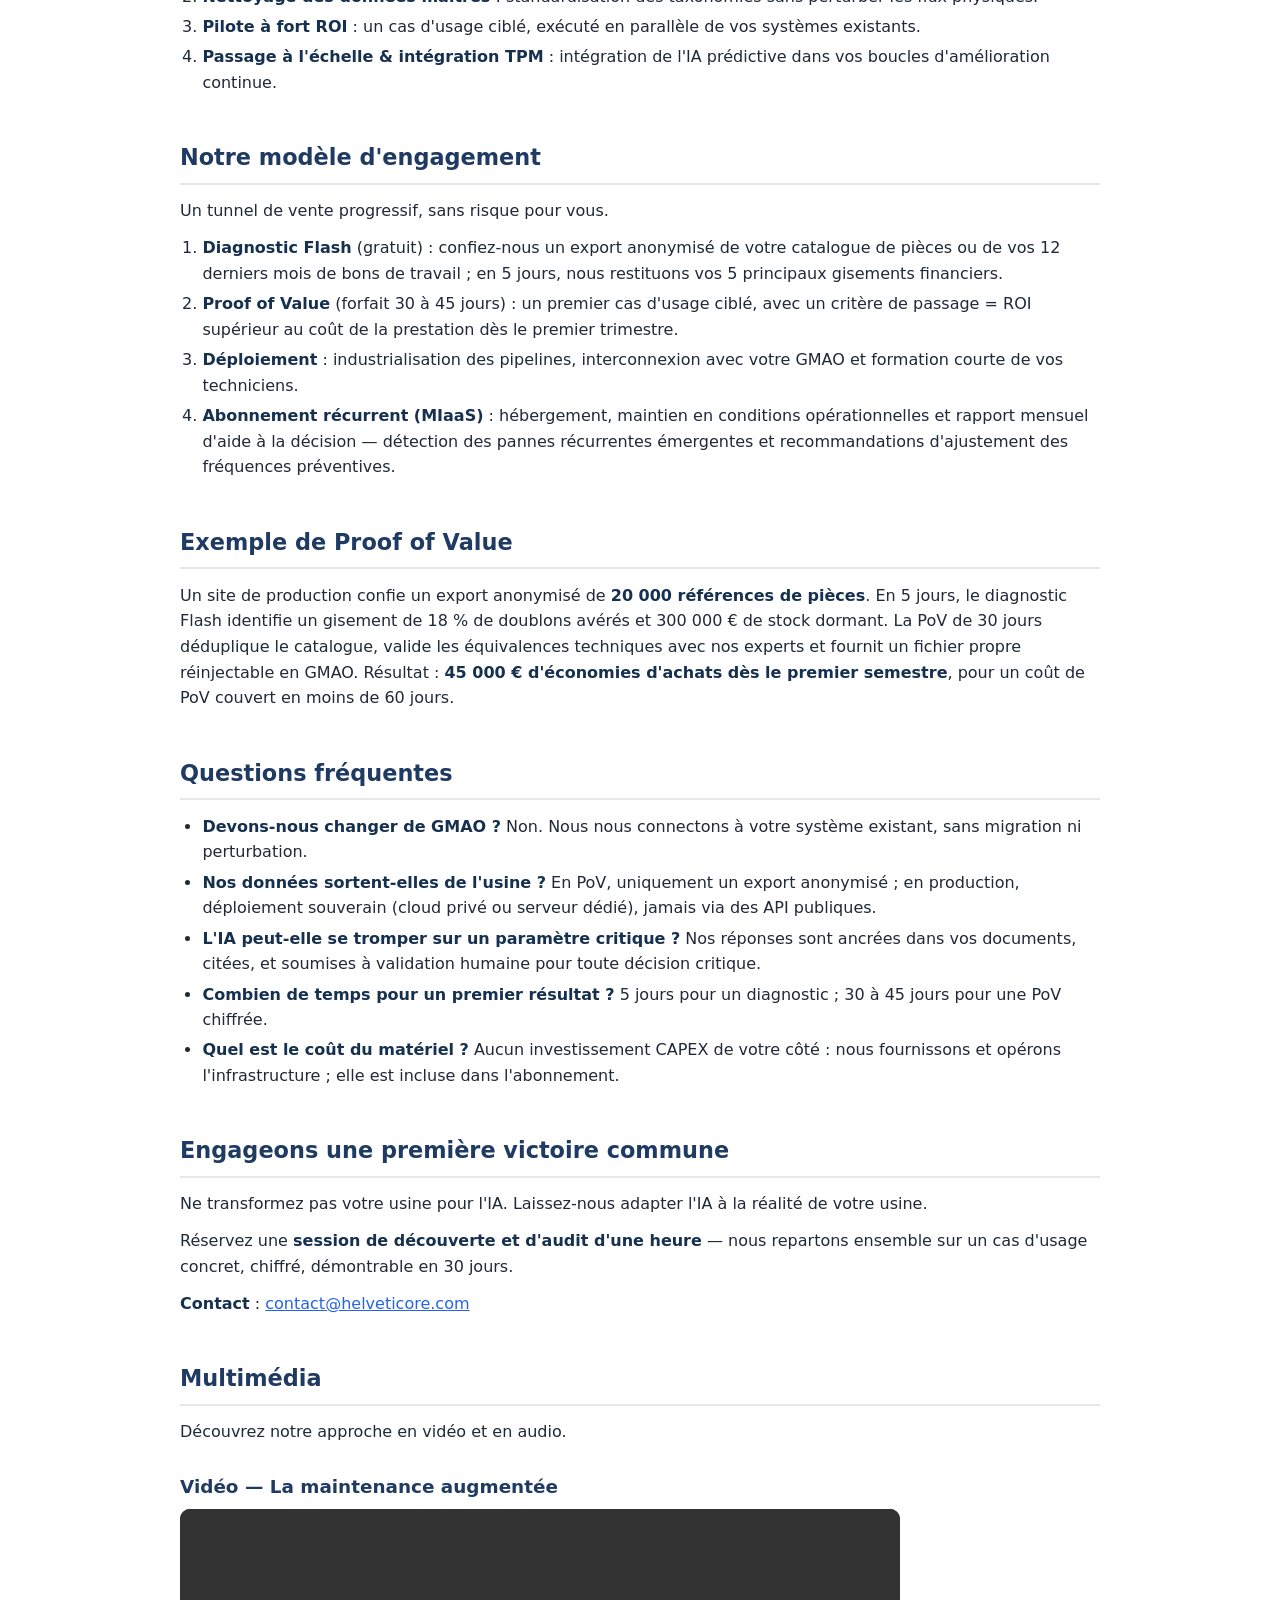
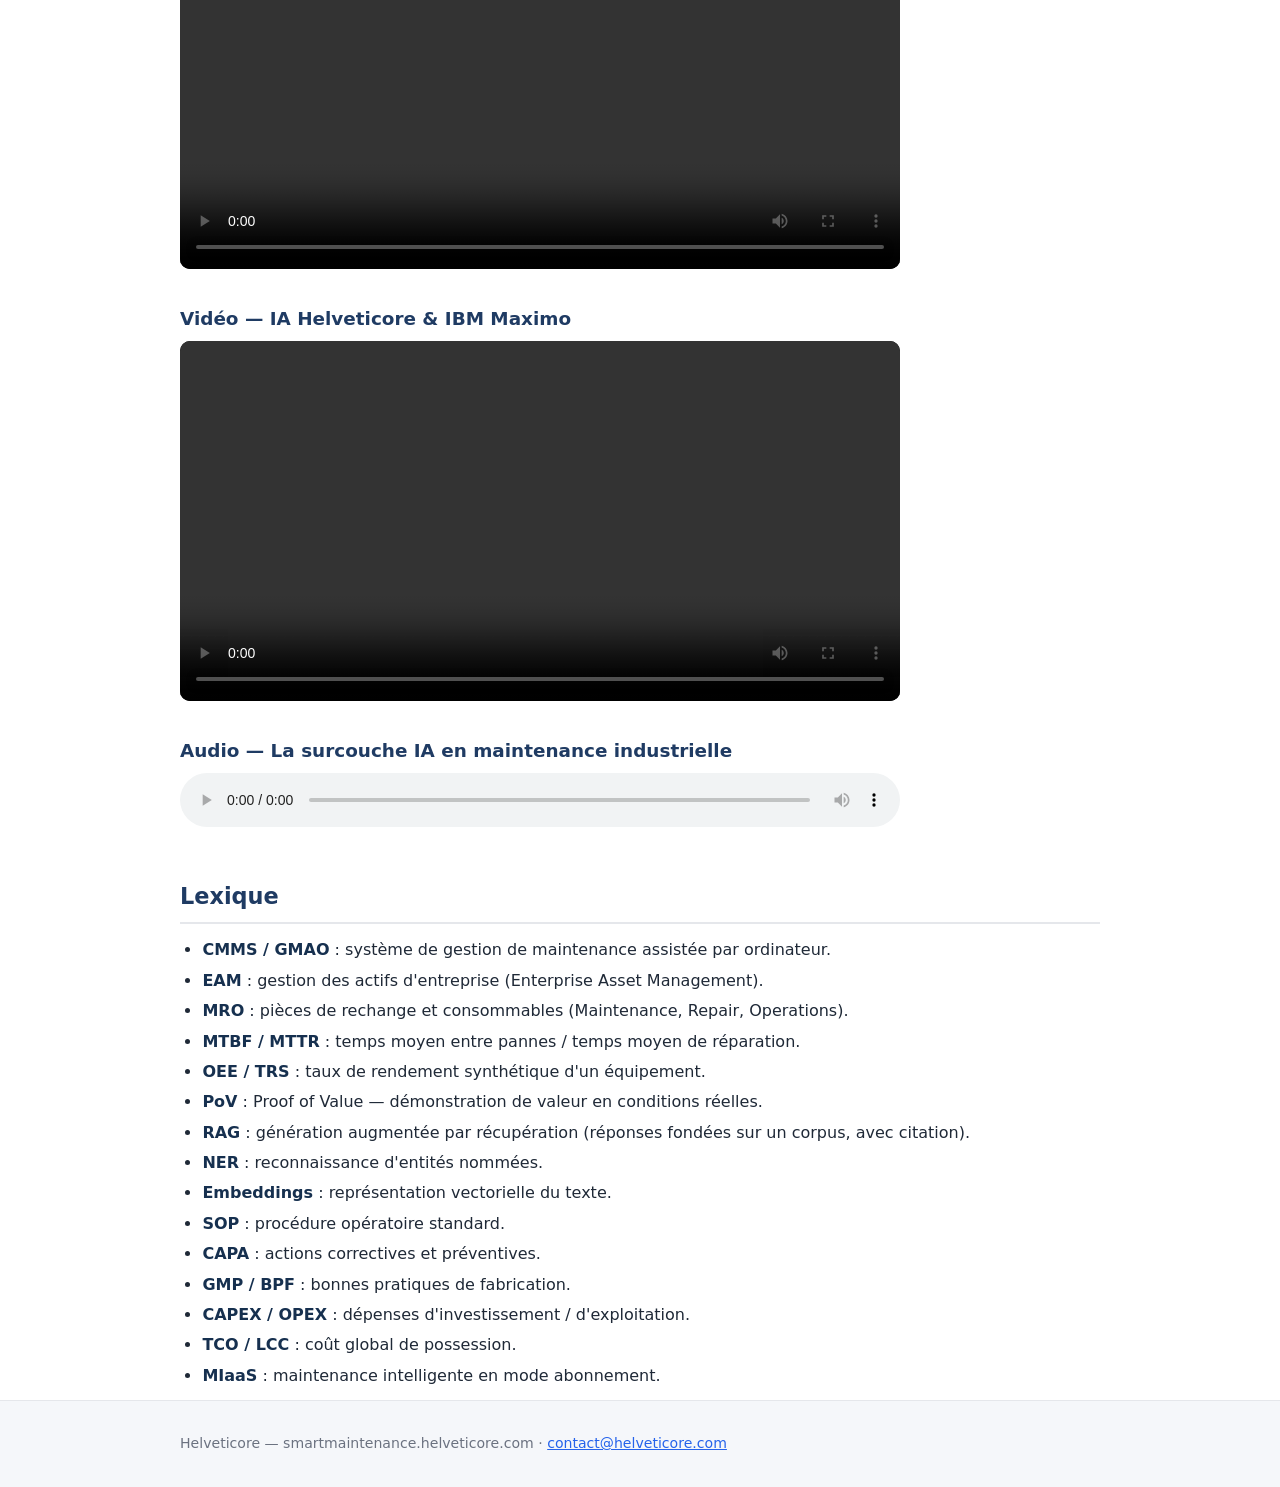
==== commit 2f336adb: "Team bio: add EPFL/PhD ETHZ for Malek; rename 'Cours RAG' to 'RAG Industriel'" ====
--- a/index.html
+++ b/index.html
@@ -14,7 +14,7 @@
     <a class="brand" href="index.html">Helveticore <span>· smartmaintenance</span></a>
     <nav>
       <a href="index.html">Offre</a>
-      <a href="cours-rag.html">Cours RAG</a>
+      <a href="cours-rag.html">RAG Industriel</a>
       <a href="equipe.html">Équipe</a>
     </nav>
   </div>
